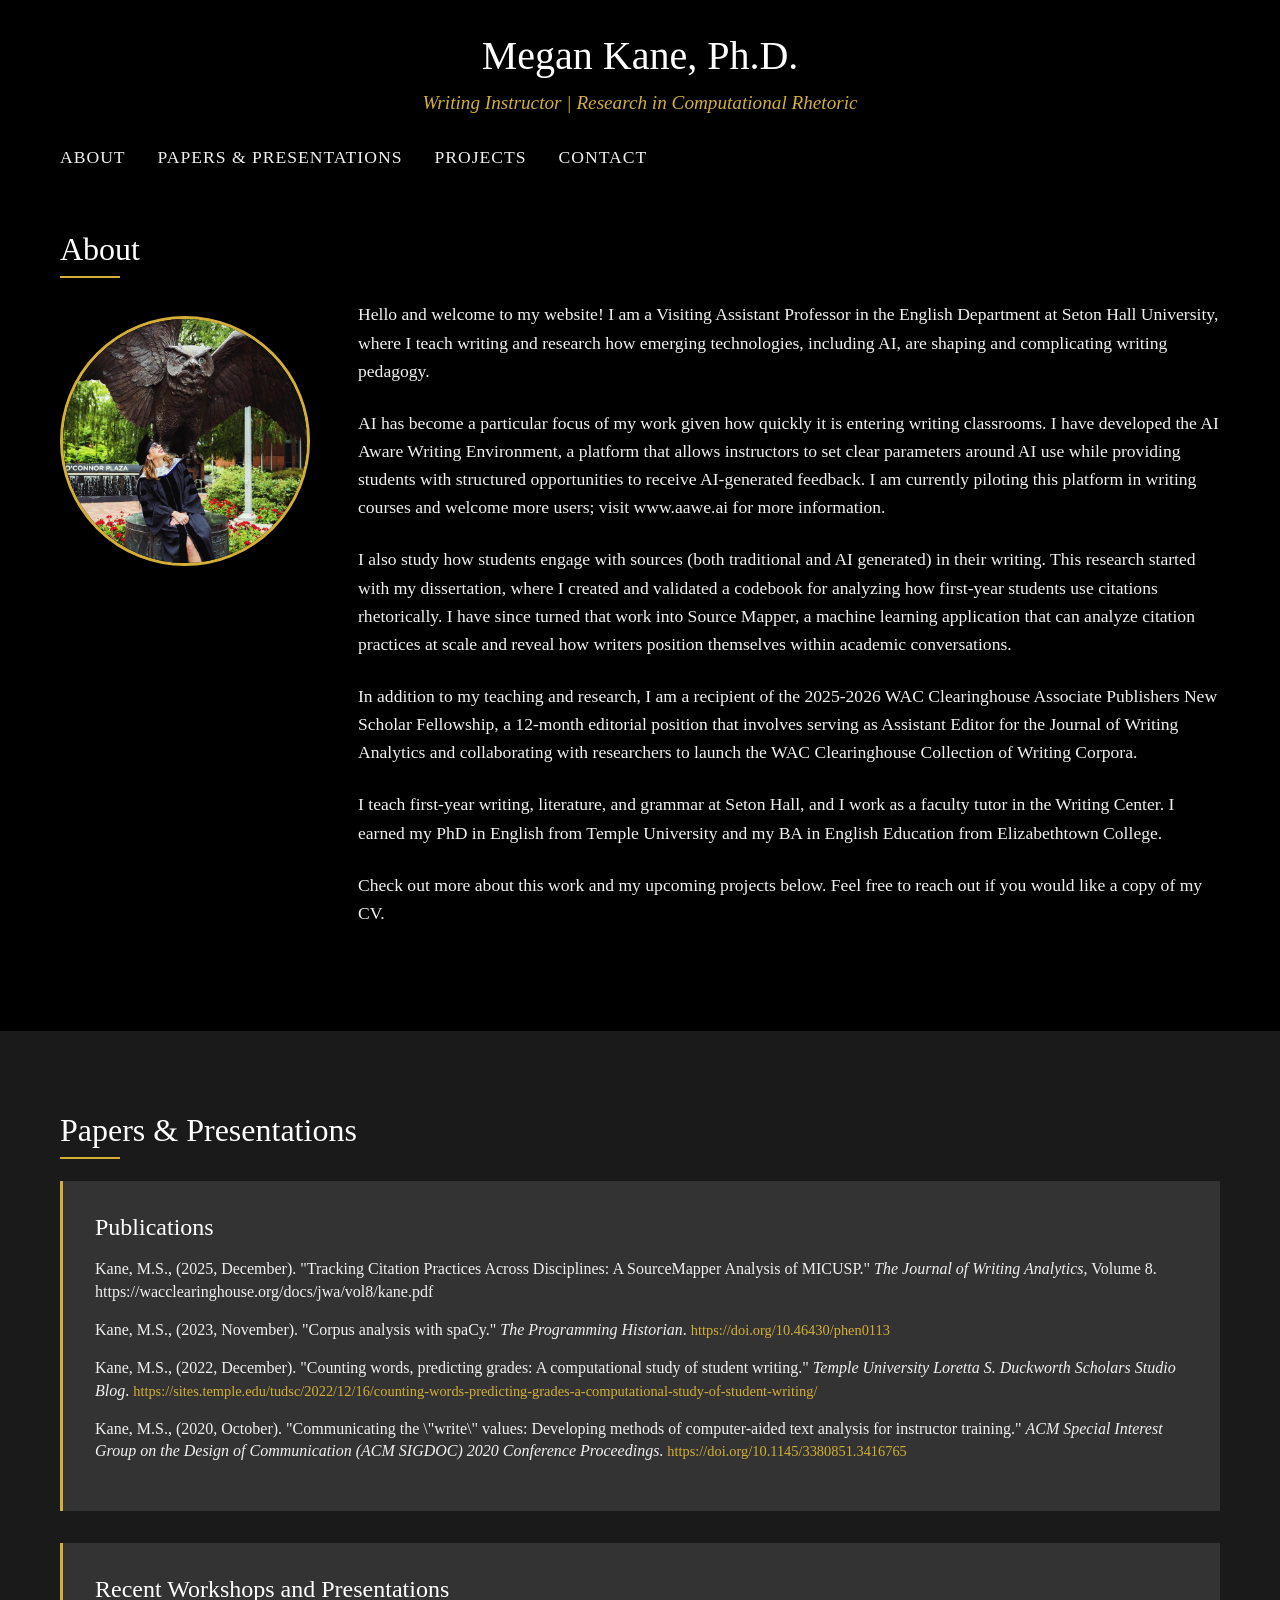
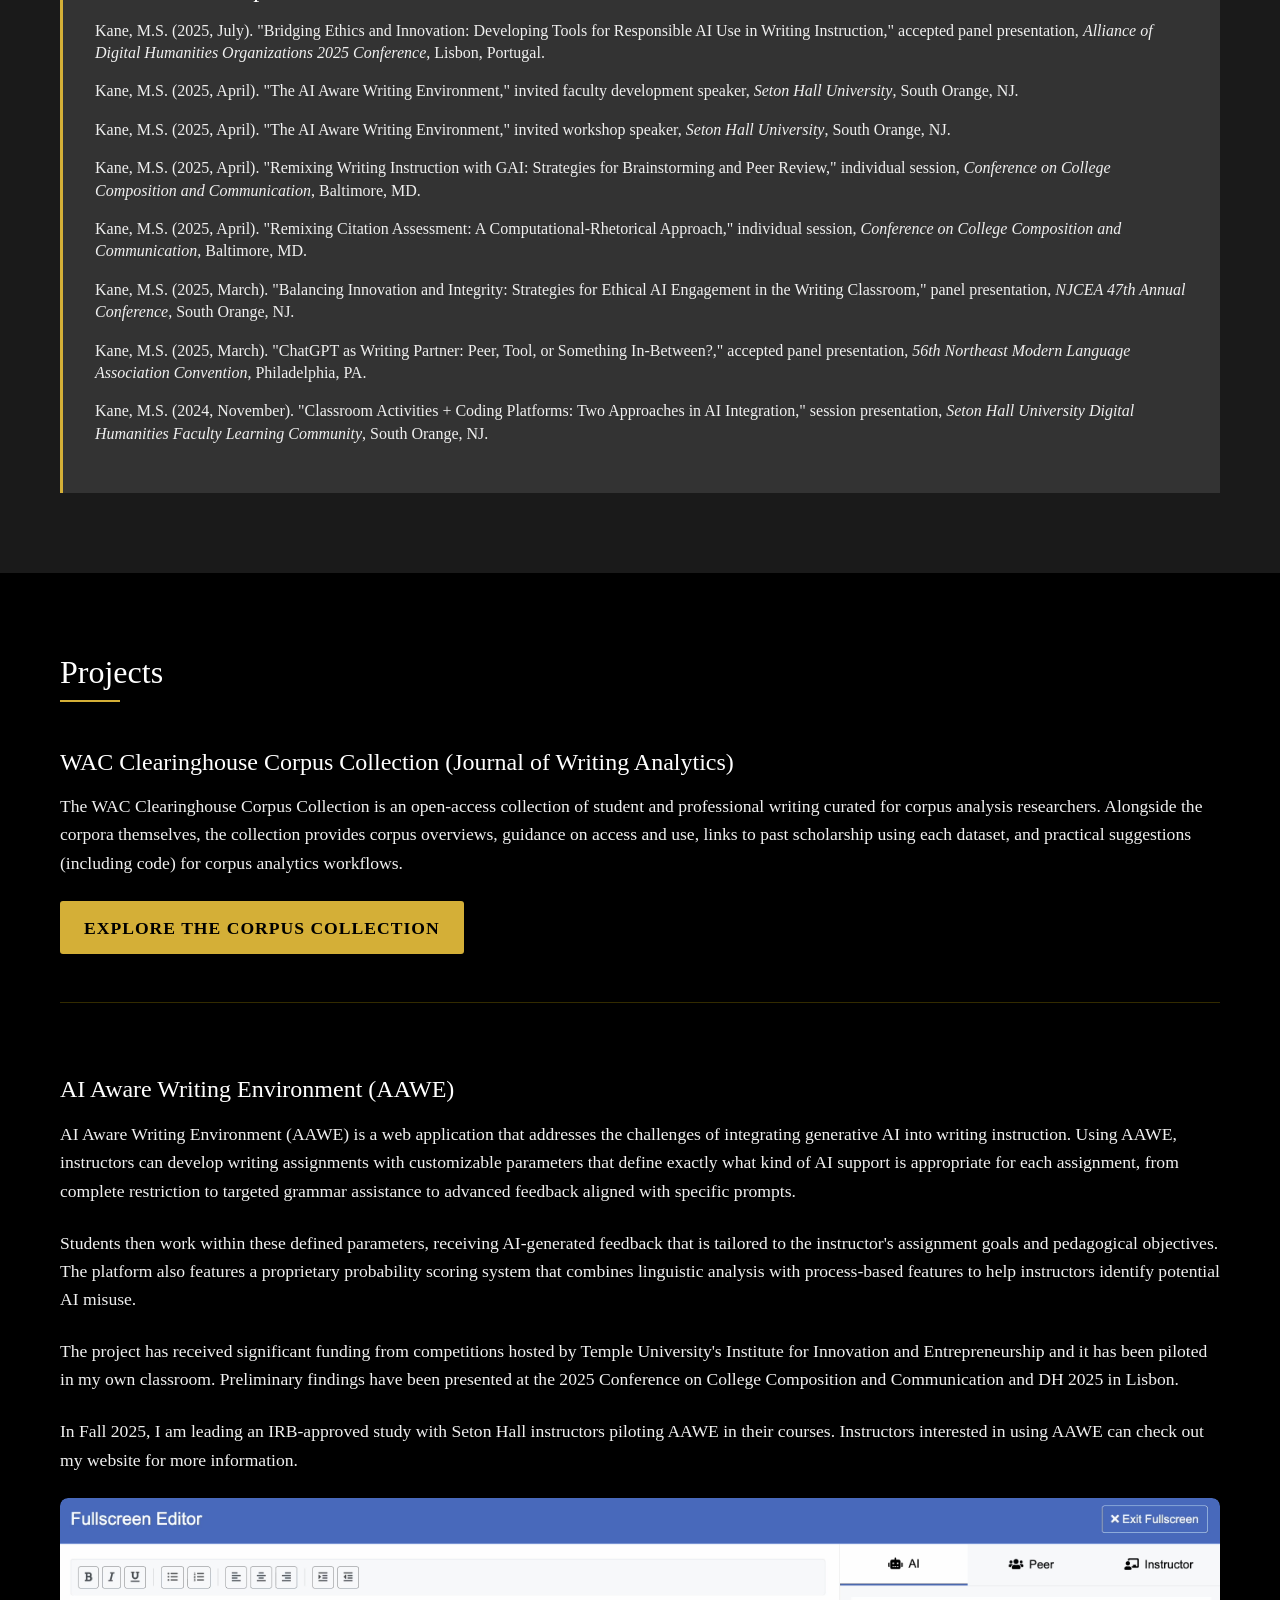
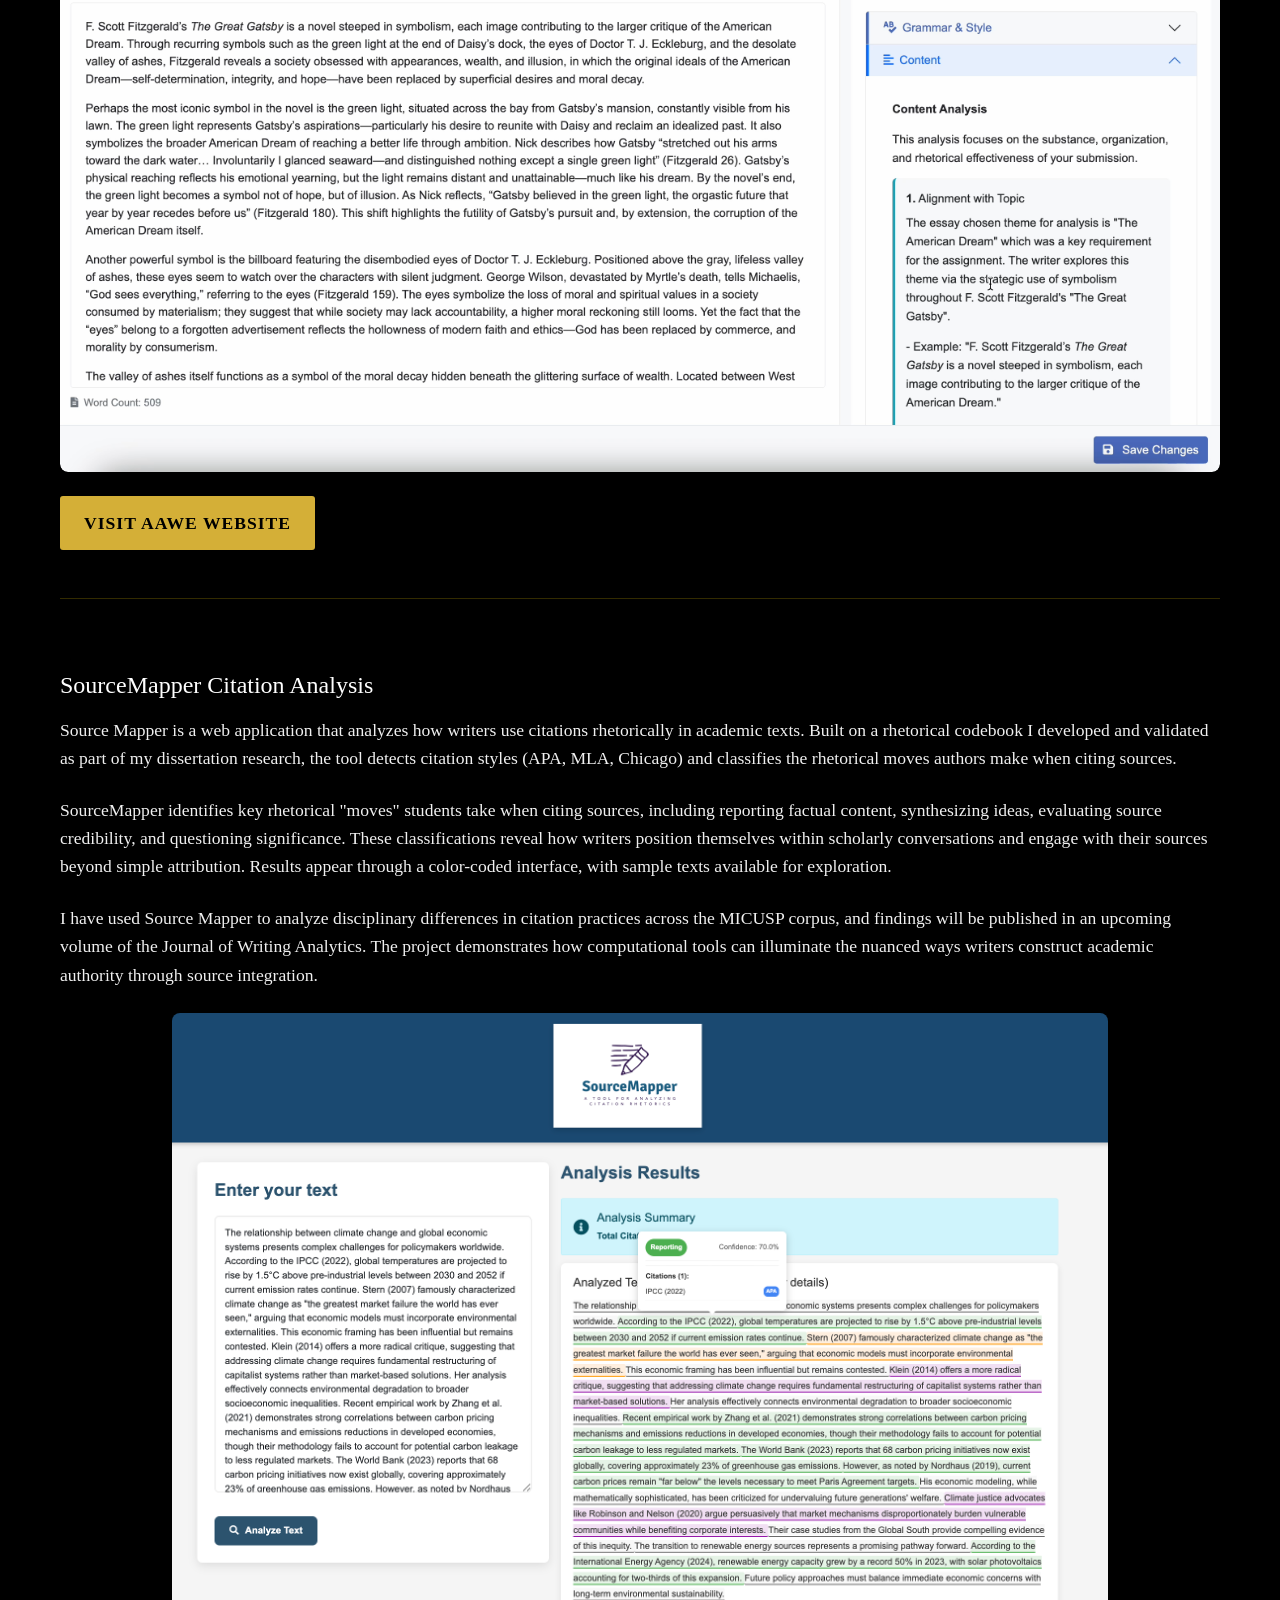
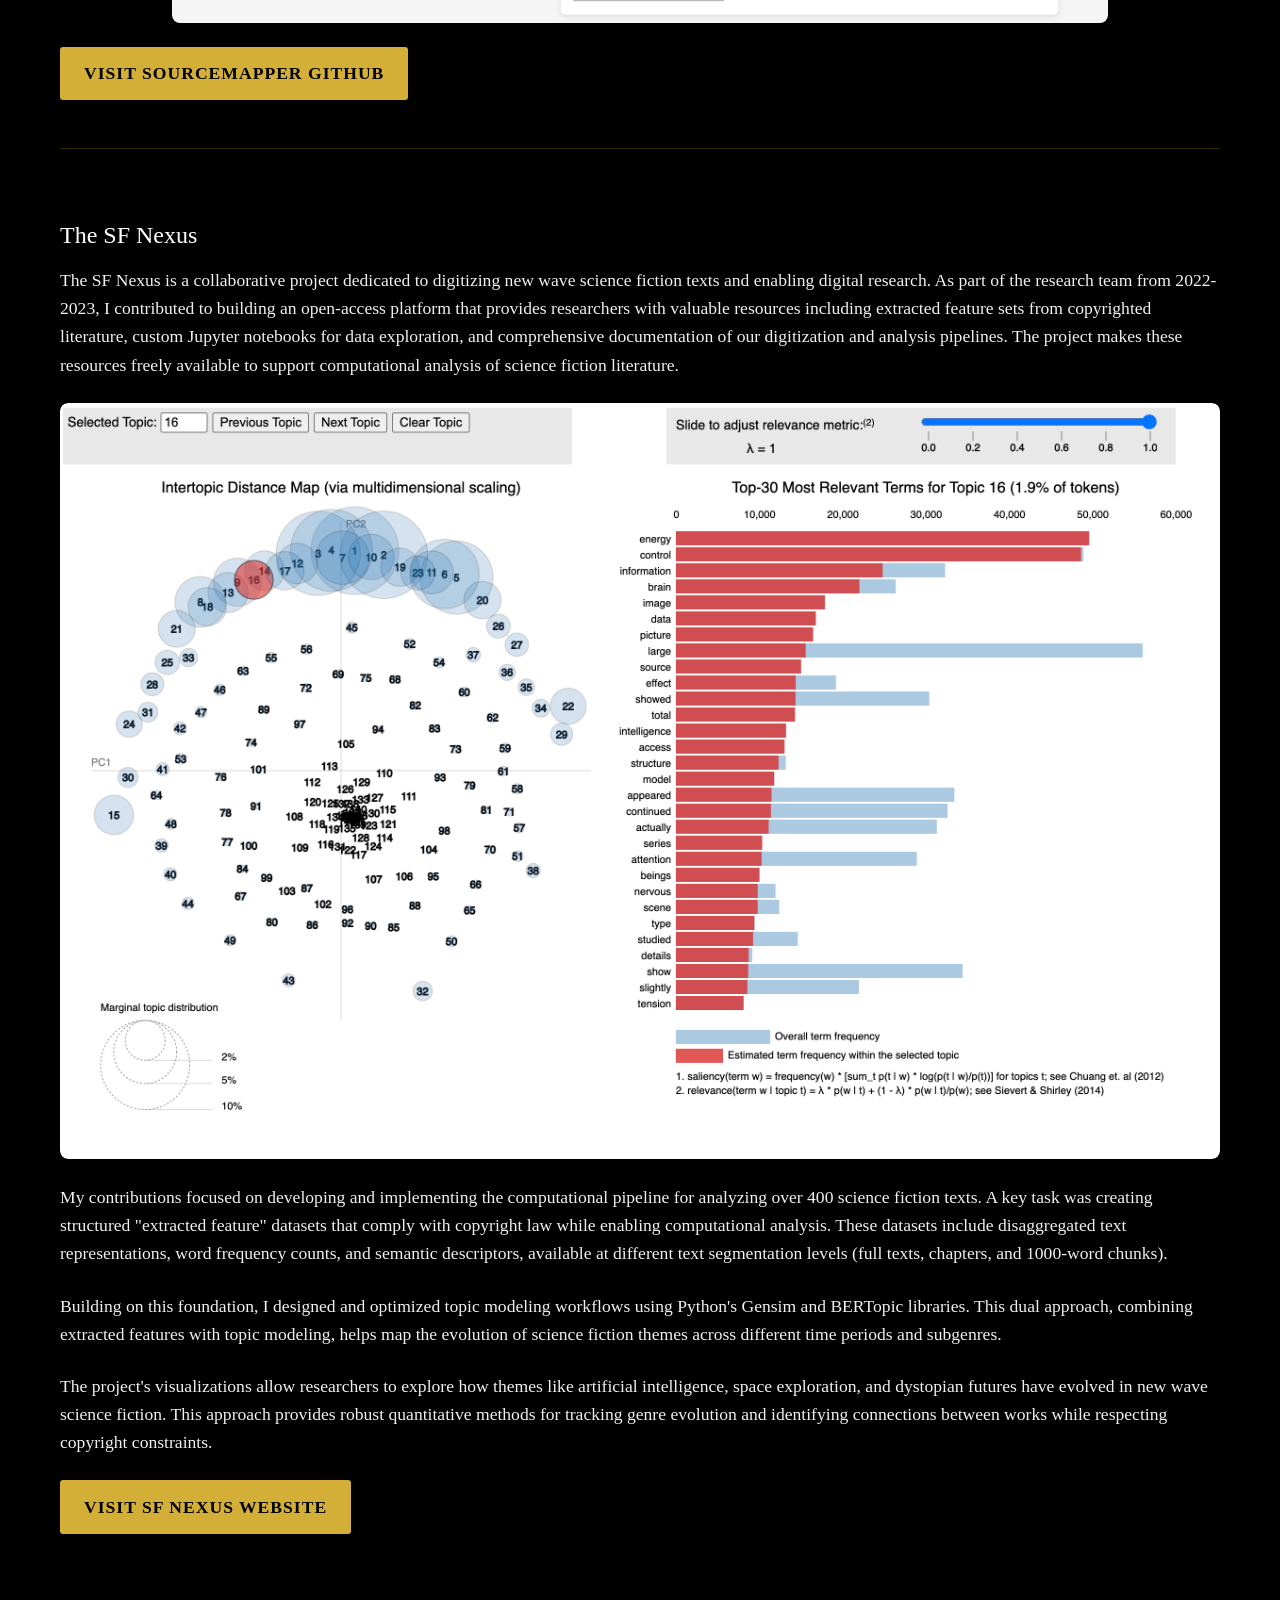
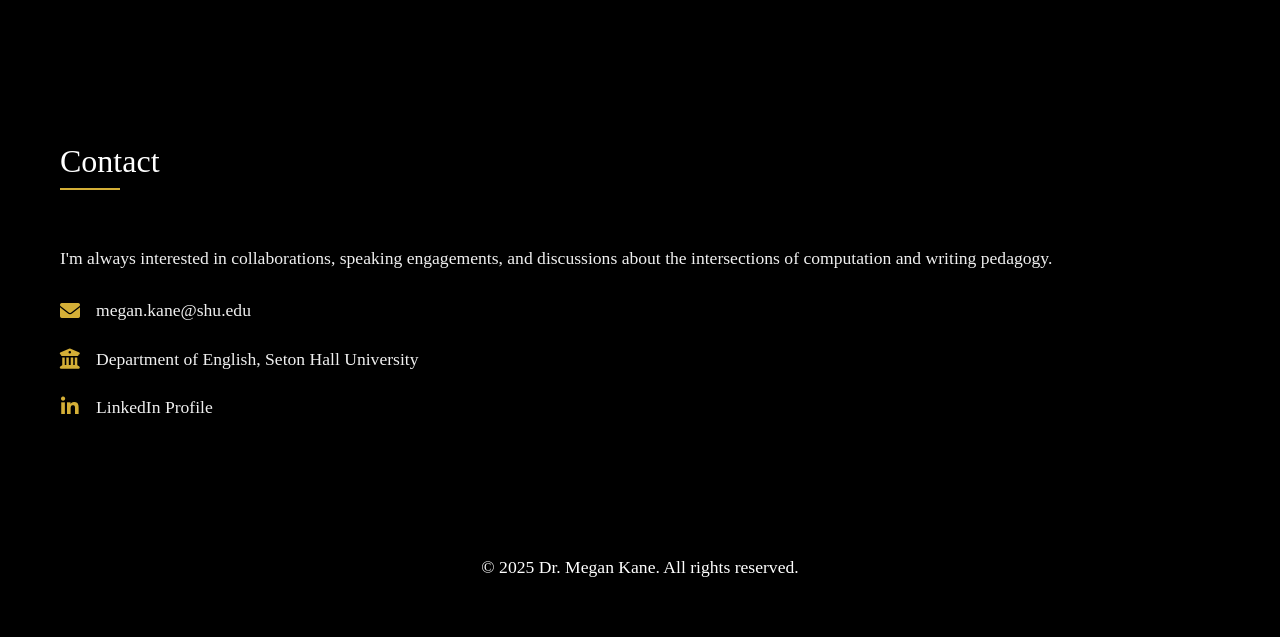
==== index.html @ 93ee2ad0 "Use singular Corpus Collection naming" ====
<!DOCTYPE html>
<html lang="en">
<head>
    <meta charset="UTF-8">
    <meta name="viewport" content="width=device-width, initial-scale=1.0">
    <title>Megan Kane, Ph.D. | Research in Computational Rhetoric
    </title>
    <link rel="stylesheet" href="styles.css">
    <link rel="stylesheet" href="https://cdnjs.cloudflare.com/ajax/libs/font-awesome/6.0.0/css/all.min.css">
</head>
<body>
    <header>
        <div class="container">
            <h1>Megan Kane, Ph.D.</h1>
            <p class="tagline">Writing Instructor | Research in Computational Rhetoric</p>
            <nav>
                <ul>
                    <li><a href="#about">About</a></li>
                    <li><a href="#papers">Papers & Presentations</a></li>
                    <li><a href="#projects">Projects</a></li>
                    <li><a href="#contact">Contact</a></li>
                </ul>
            </nav>
        </div>
    </header>

    <section id="about" class="section">
        <div class="container">
            <h2>About</h2>
            <div class="about-content">
                <div class="about-image">
                    <img src="images/profile.jpeg" alt="Dr. Megan Kane" class="profile-image">
                </div>
                <div class="about-text">
                    <p>Hello and welcome to my website! I am a Visiting Assistant Professor in the English Department at Seton Hall University, where I teach writing and research how emerging technologies, including AI, are shaping and complicating writing pedagogy.</p>
                    <p>AI has become a particular focus of my work given how quickly it is entering writing classrooms. I have developed the AI Aware Writing Environment, a platform that allows instructors to set clear parameters around AI use while providing students with structured opportunities to receive AI-generated feedback. I am currently piloting this platform in writing courses and welcome more users; visit <a href="https://www.aawe.ai/" target="_blank">www.aawe.ai</a> for more information.</p>
                    <p>I also study how students engage with sources (both traditional and AI generated) in their writing. This research started with my dissertation, where I created and validated a codebook for analyzing how first-year students use citations rhetorically. I have since turned that work into <a href="https://github.com/mkane968/citation-analysis-tool" target="_blank">Source Mapper</a>, a machine learning application that can analyze citation practices at scale and reveal how writers position themselves within academic conversations.</p>
                    <p>In addition to my teaching and research, I am a recipient of the 2025-2026 <a href="https://wac.colostate.edu/about/fellowships/" target="_blank">WAC Clearinghouse Associate Publishers New Scholar Fellowship</a>, a 12-month editorial position that involves serving as Assistant Editor for the Journal of Writing Analytics and collaborating with researchers to launch the WAC Clearinghouse Collection of Writing Corpora.</p>
                    <p>I teach first-year writing, literature, and grammar at Seton Hall, and I work as a faculty tutor in the Writing Center. I earned my PhD in English from Temple University and my BA in English Education from Elizabethtown College.</p>
                    <p>Check out more about this work and my upcoming projects below. Feel free to reach out if you would like a copy of my CV.</p>
                </div>
            </div>
        </div>
    </section>

    <section id="papers" class="section alt-bg">
        <div class="container">
            <h2>Papers & Presentations</h2>
            <div class="scholarship-content">
                <div class="scholarship-item">
                    <h3>Publications</h3>
                    <ul class="citation-list">
                        <li>Kane, M.S., (2025, December). "Tracking Citation Practices Across Disciplines: A SourceMapper Analysis of MICUSP." <em>The Journal of Writing Analytics</em>, Volume 8. <a href="https://wacclearinghouse.org/docs/jwa/vol8/kane.pdf" target="_blank" rel="noopener noreferrer">https://wacclearinghouse.org/docs/jwa/vol8/kane.pdf</a></li>
                        <li>Kane, M.S., (2023, November). "Corpus analysis with spaCy." <em>The Programming Historian</em>. <a href="https://doi.org/10.46430/phen0113" class="pub-link" target="_blank">https://doi.org/10.46430/phen0113</a></li>
                        <li>Kane, M.S., (2022, December). "Counting words, predicting grades: A computational study of student writing." <em>Temple University Loretta S. Duckworth Scholars Studio Blog</em>. <a href="https://sites.temple.edu/tudsc/2022/12/16/counting-words-predicting-grades-a-computational-study-of-student-writing/" class="pub-link" target="_blank">https://sites.temple.edu/tudsc/2022/12/16/counting-words-predicting-grades-a-computational-study-of-student-writing/</a></li>
                        <li>Kane, M.S., (2020, October). "Communicating the \"write\" values: Developing methods of computer-aided text analysis for instructor training." <em>ACM Special Interest Group on the Design of Communication (ACM SIGDOC) 2020 Conference Proceedings</em>. <a href="https://doi.org/10.1145/3380851.3416765" class="pub-link" target="_blank">https://doi.org/10.1145/3380851.3416765</a></li>
                    </ul>
                </div>
                <div class="scholarship-item">
                    <h3>Recent Workshops and Presentations</h3>
                    <ul class="citation-list">
                        <li>Kane, M.S. (2025, July). "Bridging Ethics and Innovation: Developing Tools for Responsible AI Use in Writing Instruction," accepted panel presentation, <em>Alliance of Digital Humanities Organizations 2025 Conference</em>, Lisbon, Portugal.</li>
                        <li>Kane, M.S. (2025, April). "The AI Aware Writing Environment," invited faculty development speaker, <em>Seton Hall University</em>, South Orange, NJ.</li>
                        <li>Kane, M.S. (2025, April). "The AI Aware Writing Environment," invited workshop speaker, <em>Seton Hall University</em>, South Orange, NJ.</li>
                        <li>Kane, M.S. (2025, April). "Remixing Writing Instruction with GAI: Strategies for Brainstorming and Peer Review," individual session, <em>Conference on College Composition and Communication</em>, Baltimore, MD.</li>
                        <li>Kane, M.S. (2025, April). "Remixing Citation Assessment: A Computational-Rhetorical Approach," individual session, <em>Conference on College Composition and Communication</em>, Baltimore, MD.</li>
                        <li>Kane, M.S. (2025, March). "Balancing Innovation and Integrity: Strategies for Ethical AI Engagement in the Writing Classroom," panel presentation, <em>NJCEA 47th Annual Conference</em>, South Orange, NJ.</li>
                        <li>Kane, M.S. (2025, March). "ChatGPT as Writing Partner: Peer, Tool, or Something In-Between?," accepted panel presentation, <em>56th Northeast Modern Language Association Convention</em>, Philadelphia, PA.</li>
                        <li>Kane, M.S. (2024, November). "Classroom Activities + Coding Platforms: Two Approaches in AI Integration," session presentation, <em>Seton Hall University Digital Humanities Faculty Learning Community</em>, South Orange, NJ.</li>
                    </ul>
                </div>
            </div>
        </div>
    </section>

    <section id="projects" class="section">
        <div class="container">
            <h2>Projects</h2>
            <div class="education-content">
                <div class="education-item">
                    <h3>WAC Clearinghouse Corpus Collection (Journal of Writing Analytics)</h3>
                    <p>The WAC Clearinghouse Corpus Collection is an open-access collection of student and professional writing curated for corpus analysis researchers. Alongside the corpora themselves, the collection provides corpus overviews, guidance on access and use, links to past scholarship using each dataset, and practical suggestions (including code) for corpus analytics workflows.</p>
                    <p><a href="https://wacclearinghouse.org/jwa/corpora/" class="cta-button" target="_blank" rel="noopener noreferrer">Explore the Corpus Collection</a></p>
                </div>
                <div class="education-item">
                    <h3>AI Aware Writing Environment (AAWE)</h3>
                    <p>AI Aware Writing Environment (AAWE) is a web application that addresses the challenges of integrating generative AI into writing instruction. Using AAWE, instructors can develop writing assignments with customizable parameters that define exactly what kind of AI support is appropriate for each assignment, from complete restriction to targeted grammar assistance to advanced feedback aligned with specific prompts.</p>
                    <p>Students then work within these defined parameters, receiving AI-generated feedback that is tailored to the instructor's assignment goals and pedagogical objectives. The platform also features a proprietary probability scoring system that combines linguistic analysis with process-based features to help instructors identify potential AI misuse.</p>
                    <p>The project has received significant funding from competitions hosted by Temple University's Institute for Innovation and Entrepreneurship and it has been piloted in my own classroom. Preliminary findings have been presented at the 2025 Conference on College Composition and Communication and DH 2025 in Lisbon.</p>
                    <p>In Fall 2025, I am leading an IRB-approved study with Seton Hall instructors piloting AAWE in their courses. Instructors interested in using AAWE can check out my website for more information.</p>
                    <div class="project-image">
                        <img src="images/AAWE_screenshot.png" alt="AI Aware Writing Environment screenshot" class="project-screenshot">
                    </div>
                    <p><a href="https://www.aawe.ai/" class="cta-button" target="_blank">Visit AAWE Website</a></p>
                </div>
                <div class="education-item">
                    <h3>SourceMapper Citation Analysis</h3>
                    <p>Source Mapper is a web application that analyzes how writers use citations rhetorically in academic texts. Built on a rhetorical codebook I developed and validated as part of my dissertation research, the tool detects citation styles (APA, MLA, Chicago) and classifies the rhetorical moves authors make when citing sources.</p>
                    <p>SourceMapper identifies key rhetorical "moves" students take when citing sources, including reporting factual content, synthesizing ideas, evaluating source credibility, and questioning significance. These classifications reveal how writers position themselves within scholarly conversations and engage with their sources beyond simple attribution. Results appear through a color-coded interface, with sample texts available for exploration.</p>
                    <p>I have used Source Mapper to analyze disciplinary differences in citation practices across the MICUSP corpus, and findings will be published in an upcoming volume of the Journal of Writing Analytics. The project demonstrates how computational tools can illuminate the nuanced ways writers construct academic authority through source integration.</p>
                    <div class="project-image">
                        <img src="images/SourceMapper_screenshot.png" alt="SourceMapper Citation Analysis screenshot" class="project-screenshot"> 
                    </div>
                    <p><a href="https://github.com/mkane968/citation-analysis-tool" class="cta-button" target="_blank">Visit SourceMapper GitHub</a></p>
                </div>
                <div class="education-item">
                    <h3>The SF Nexus</h3>
                    <p>The SF Nexus is a collaborative project dedicated to digitizing new wave science fiction texts and enabling digital research. As part of the research team from 2022-2023, I contributed to building an open-access platform that provides researchers with valuable resources including extracted feature sets from copyrighted literature, custom Jupyter notebooks for data exploration, and comprehensive documentation of our digitization and analysis pipelines. The project makes these resources freely available to support computational analysis of science fiction literature.</p>
                    <div class="project-image">
                        <img src="images/LDA_topic_modeling.png" alt="LDA Topic Modeling visualization for SF Nexus" class="project-screenshot">
                    </div>
                    <p>My contributions focused on developing and implementing the computational pipeline for analyzing over 400 science fiction texts. A key task was creating structured "extracted feature" datasets that comply with copyright law while enabling computational analysis. These datasets include disaggregated text representations, word frequency counts, and semantic descriptors, available at different text segmentation levels (full texts, chapters, and 1000-word chunks).</p>
                    <p>Building on this foundation, I designed and optimized topic modeling workflows using Python's Gensim and BERTopic libraries. This dual approach, combining extracted features with topic modeling, helps map the evolution of science fiction themes across different time periods and subgenres.</p>
                    <p>The project's visualizations allow researchers to explore how themes like artificial intelligence, space exploration, and dystopian futures have evolved in new wave science fiction. This approach provides robust quantitative methods for tracking genre evolution and identifying connections between works while respecting copyright constraints.</p>
                    <p><a href="https://sfnexus.io/" class="cta-button" target="_blank">Visit SF Nexus Website</a></p>
                </div>
            </div>
        </div>
    </section>

    <section id="contact" class="section">
        <div class="container">
            <h2>Contact</h2>
            <div class="contact-content">
                <p>I'm always interested in collaborations, speaking engagements, and discussions about the intersections of computation and writing pedagogy.</p>
                <ul class="contact-list">
                        <li>
                            <a href="mailto:megan.kane@shu.edu">
                                <i class="fas fa-envelope"></i>
                                <span>megan.kane@shu.edu</span>
                            </a>
                        </li>
                        <li>
                            <a href="https://www.shu.edu/profiles/kanemega.html" target="_blank">
                                <i class="fas fa-university"></i>
                                <span>Department of English, Seton Hall University</span>
                            </a>
                        </li>
                        <li>
                            <a href="https://www.linkedin.com/in/megan-kane-92a6a1120/" target="_blank">
                                <i class="fab fa-linkedin-in"></i>
                                <span>LinkedIn Profile</span>
                            </a>
                        </li>
                    </ul>
            </div>
        </div>
    </section>

    <footer>
        <div class="container">
            <p>&copy; 2025 Dr. Megan Kane. All rights reserved.</p>
        </div>
    </footer>

    <script src="script.js"></script>
</body>
</html>
---- styles.css ----
:root {
    --black: #000000;
    --dark-gray: #1a1a1a;
    --medium-gray: #333333;
    --light-gray: #f0f0f0;
    --gold: #d4af37;
    --light-gold: #e6c158;
    --white: #ffffff;
}

* {
    margin: 0;
    padding: 0;
    box-sizing: border-box;
}

body {
    font-family: 'Cormorant Garamond', Georgia, serif;
    line-height: 1.6;
    color: var(--light-gray);
    background-color: var(--black);
    padding-top: 150px; /* Add padding to account for fixed header */
}

.container {
    max-width: 1200px;
    margin: 0 auto;
    padding: 0 20px;
}

/* Typography */
h1, h2, h3, h4 {
    font-weight: 500;
    line-height: 1.2;
    color: var(--white);
}

h1 {
    font-size: 2.5rem;
    margin-bottom: 0.5rem;
}

h2 {
    font-size: 2rem;
    margin-bottom: 2rem;
    position: relative;
    display: inline-block;
}

h2:after {
    content: '';
    position: absolute;
    width: 60px;
    height: 2px;
    background-color: var(--gold);
    bottom: -10px;
    left: 0;
}

h3 {
    font-size: 1.5rem;
    margin-bottom: 1rem;
}

p {
    margin-bottom: 1.5rem;
    font-size: 1.1rem;
}

a {
    color: var(--light-gray);
    text-decoration: none;
    transition: color 0.3s ease;
}

a:hover {
    color: var(--gold);
}

/* Header */
header {
    background-color: var(--black);
    color: var(--white);
    padding: 2rem 0;
    width: 100%;
    position: fixed;
    top: 0;
    left: 0;
    z-index: 1000;
    transition: all 0.3s ease;
}

header.scrolled {
    box-shadow: 0 2px 10px rgba(0, 0, 0, 0.3);
    padding: 1rem 0;
}

header h1 {
    color: var(--white);
}

.tagline {
    font-size: 1.2rem;
    color: var(--gold);
    margin-bottom: 1.5rem;
    font-style: italic;
}

nav ul {
    display: flex;
    list-style: none;
    gap: 2rem;
}

nav a {
    color: var(--light-gray);
    font-size: 1.1rem;
    text-transform: uppercase;
    letter-spacing: 1px;
    position: relative;
}

nav a:hover {
    color: var(--gold);
}

nav a:after {
    content: '';
    position: absolute;
    width: 0;
    height: 1px;
    background-color: var(--gold);
    bottom: -5px;
    left: 0;
    transition: width 0.3s ease;
}

nav a:hover:after {
    width: 100%;
}

/* Sections */
.section {
    padding: 5rem 0;
}

/* Header padding handled in body style */

.alt-bg {
    background-color: var(--dark-gray);
}

/* About Section */
.about-content {
    display: flex;
    gap: 3rem;
    align-items: flex-start;
}

.about-image {
    flex: 0 0 250px;
    margin-top: 1rem;
}

.profile-image {
    width: 100%;
    border-radius: 50%;
    box-shadow: 0 5px 15px rgba(0,0,0,0.3);
    border: 3px solid var(--gold);
}

.about-text {
    flex: 1;
}

/* Scholarship Section */
.scholarship-content {
    display: flex;
    flex-direction: column;
    gap: 2rem;
}

.scholarship-grid {
    display: grid;
    grid-template-columns: repeat(auto-fit, minmax(300px, 1fr));
    gap: 2rem;
}

.scholarship-item {
    background-color: var(--medium-gray);
    padding: 2rem;
    border-left: 3px solid var(--gold);
}

.scholarship-item ul {
    list-style: none;
}

.scholarship-item li {
    margin-bottom: 1.5rem;
}

.citation-list li {
    margin-bottom: 1rem;
    line-height: 1.4;
}

.citation-list em {
    font-style: italic;
}

.pub-title, .presentation-title {
    display: block;
    font-weight: bold;
}

.pub-journal, .presentation-conf {
    font-style: italic;
    color: var(--medium-gray);
    display: block;
    margin-bottom: 0.3rem;
}

.pub-link {
    display: inline-block;
    font-size: 0.9rem;
    color: var(--gold);
    text-decoration: none;
    transition: color 0.3s ease;
}

.pub-link:hover {
    color: var(--light-gold);
    text-decoration: underline;
}

/* Education Section */
.education-content {
    display: flex;
    flex-direction: column;
    gap: 3rem;
}

.education-item {
    padding: 1.5rem 0;
    border-bottom: 1px solid rgba(255, 215, 0, 0.2);
}

.education-item:last-child {
    border-bottom: none;
}

.project-image {
    margin: 1.5rem 0;
    text-align: center;
    max-width: 100%;
    overflow: hidden;
    border-radius: 8px;
    box-shadow: 0 4px 12px rgba(0, 0, 0, 0.15);
}

.project-screenshot {
    max-width: 100%;
    height: auto;
    border-radius: 8px;
    display: block;
    margin: 0 auto;
}

.education-item ul {
    list-style: none;
}

.education-item li {
    margin-bottom: 1rem;
}

.degree {
    display: block;
    font-weight: bold;
}

.institution {
    font-style: italic;
    color: var(--medium-gray);
}

/* Startup Section */
.startup-content {
    text-align: center;
}

.startup-description {
    font-size: 1.3rem;
    max-width: 800px;
    margin: 0 auto 2rem;
    font-weight: 500;
    color: var(--black);
}

.startup-links {
    display: flex;
    justify-content: center;
    gap: 1.5rem;
    margin-bottom: 3rem;
    flex-wrap: wrap;
}

.features-heading {
    font-size: 1.8rem;
    margin-bottom: 0.5rem;
}

.features-subheading {
    font-size: 1.1rem;
    color: var(--medium-gray);
    margin-bottom: 2.5rem;
    max-width: 700px;
    margin-left: auto;
    margin-right: auto;
}

.features {
    display: grid;
    grid-template-columns: repeat(auto-fit, minmax(300px, 1fr));
    gap: 2rem;
    margin-bottom: 3rem;
}

.feature {
    background-color: var(--white);
    padding: 2rem;
    border-radius: 5px;
    transition: transform 0.3s ease;
    text-align: left;
    box-shadow: 0 2px 10px rgba(0,0,0,0.05);
}

.feature:hover {
    transform: translateY(-5px);
}

.feature i {
    font-size: 2.5rem;
    color: var(--gold);
    margin-bottom: 1rem;
}

.feature h3 {
    margin-bottom: 1rem;
    font-size: 1.4rem;
}

.feature p {
    color: var(--medium-gray);
    line-height: 1.6;
}

.cta-button {
    display: inline-block;
    background-color: var(--gold);
    color: var(--black);
    padding: 0.8rem 1.5rem;
    border-radius: 3px;
    font-weight: bold;
    text-transform: uppercase;
    letter-spacing: 1px;
    transition: background-color 0.3s ease;
}

.cta-button:hover {
    background-color: var(--light-gold);
    color: var(--black);
}

/* Contact Section */
.contact-content {
    margin-top: 2rem;
}

.contact-item {
    background-color: rgba(255, 255, 255, 0.05);
    border-radius: 8px;
    padding: 2rem;
    margin-bottom: 2rem;
    box-shadow: 0 4px 6px rgba(0, 0, 0, 0.1);
    max-width: 800px;
    margin-left: auto;
    margin-right: auto;
}

.contact-item h3 {
    color: var(--gold);
    margin-bottom: 1rem;
    font-size: 1.5rem;
}

.contact-list {
    list-style: none;
    padding: 0;
    margin-top: 1.5rem;
}

.contact-list li {
    display: flex;
    align-items: center;
    margin-bottom: 1.25rem;
    font-size: 1.1rem;
}

.contact-list i {
    font-size: 1.25rem;
    color: var(--gold);
    margin-right: 1rem;
    width: 20px;
    text-align: center;
}

.contact-list a {
    display: flex;
    align-items: center;
    text-decoration: none;
    color: var(--text-color);
    transition: color 0.3s;
}

.contact-list a:hover {
    color: var(--gold);
}

.social-links {
    display: flex;
    gap: 1rem;
    margin-top: 1.5rem;
}

.social-link {
    display: flex;
    align-items: center;
    justify-content: center;
    width: 40px;
    height: 40px;
    background-color: var(--light-gray);
    border-radius: 50%;
    transition: background-color 0.3s ease;
}

.social-link:hover {
    background-color: var(--gold);
}

.social-link i {
    color: var(--black);
}

.contact-form {
    display: flex;
    flex-direction: column;
    gap: 1rem;
}

.contact-form input,
.contact-form select,
.contact-form textarea {
    padding: 0.8rem;
    border: 1px solid var(--light-gray);
    border-radius: 3px;
    font-family: inherit;
}

.contact-form textarea {
    min-height: 150px;
    resize: vertical;
}

.submit-button {
    background-color: var(--black);
    color: var(--white);
    border: none;
    padding: 0.8rem 1.5rem;
    border-radius: 3px;
    cursor: pointer;
    font-weight: bold;
    text-transform: uppercase;
    letter-spacing: 1px;
    transition: background-color 0.3s ease;
}

.submit-button:hover {
    background-color: var(--gold);
    color: var(--black);
}

/* Header */
header {
    background-color: var(--black);
    color: var(--white);
    padding: 2rem 0;
    text-align: center;
    position: fixed;
    width: 100%;
    top: 0;
    left: 0;
    z-index: 1000;
    box-shadow: 0 2px 10px rgba(0, 0, 0, 0.1);
}

/* Footer */
footer {
    background-color: var(--black);
    color: var(--white);
    padding: 2rem 0;
    text-align: center;
}

/* Responsive Design */
@media (max-width: 768px) {
    nav ul {
        flex-direction: column;
        gap: 1rem;
    }
    
    .about-content {
        flex-direction: column;
        text-align: center;
    }
    
    .about-image {
        flex: 0 0 250px;
        margin: 0 auto 2rem;
        max-width: 250px;
    }
    
    .scholarship-grid,
    .education-content,
    .features,
    .contact-content {
        grid-template-columns: 1fr;
    }
    
    .section {
        padding: 3rem 0;
    }
}
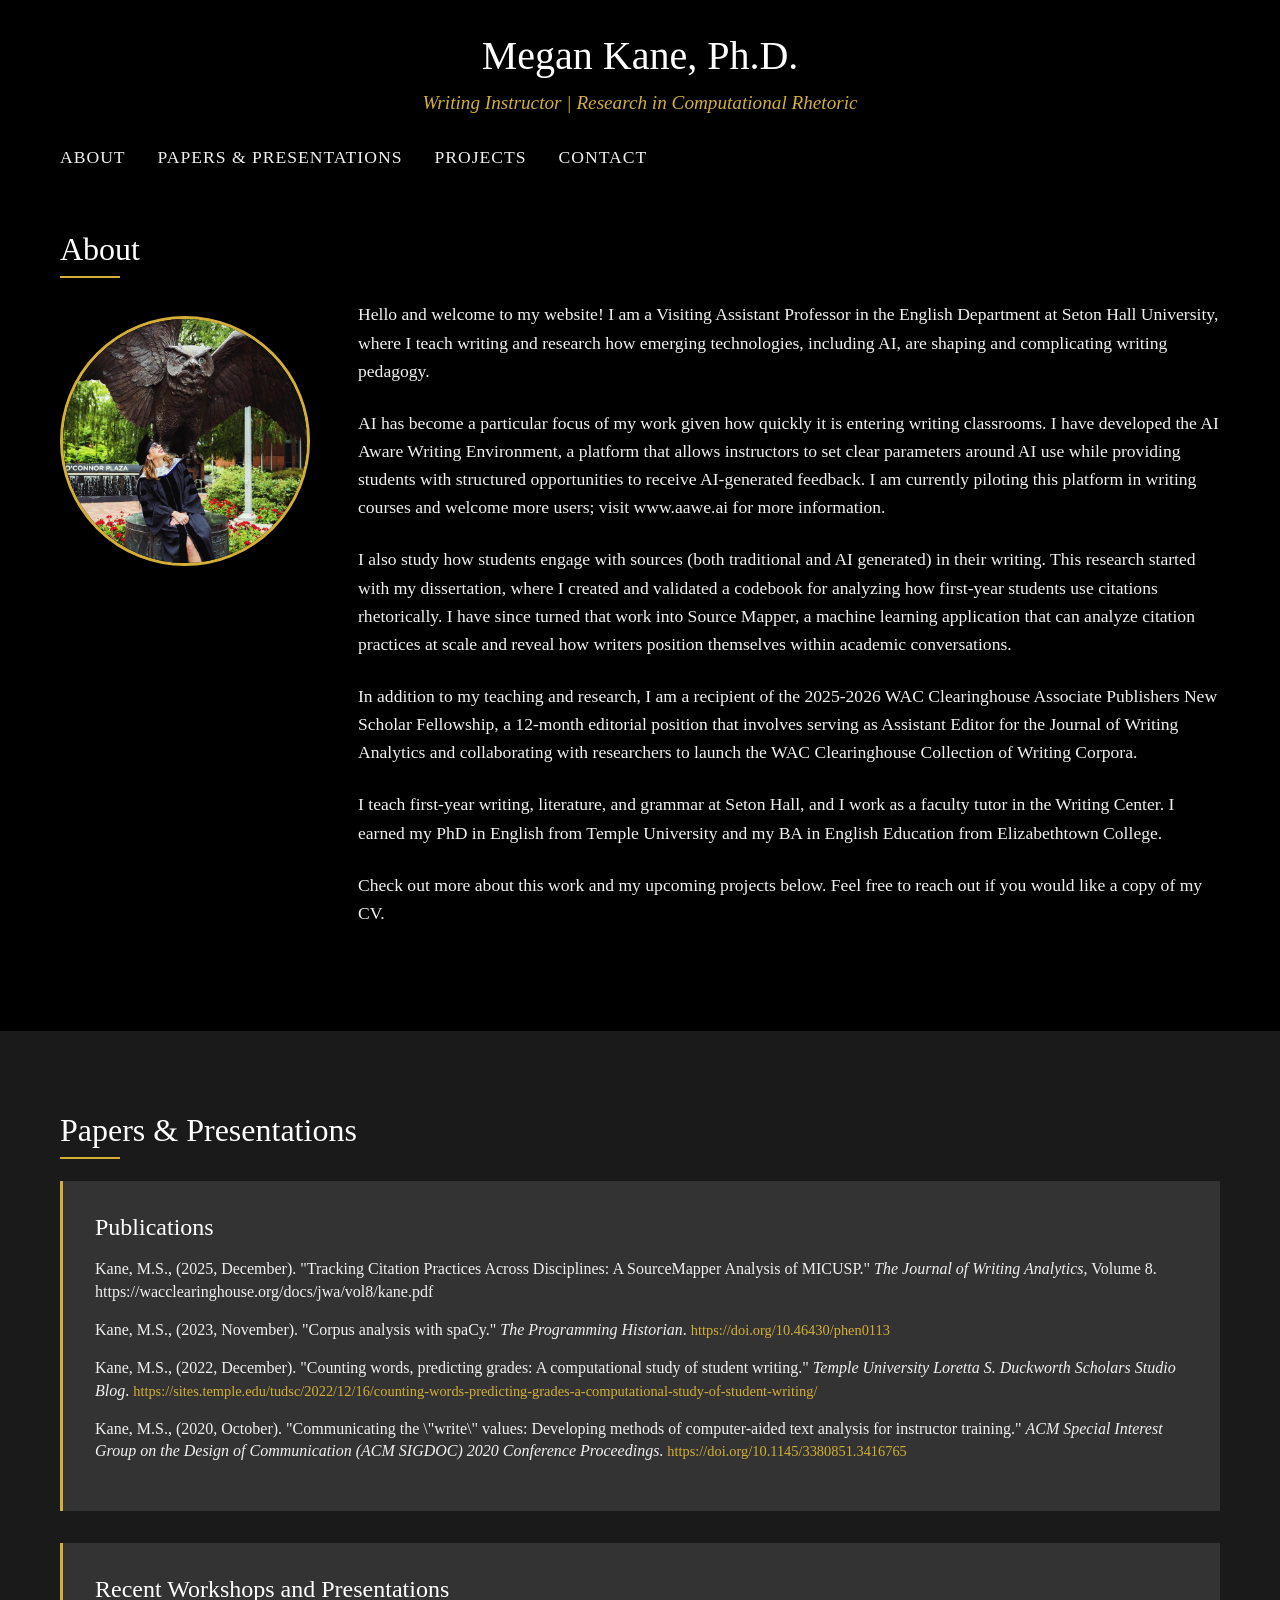
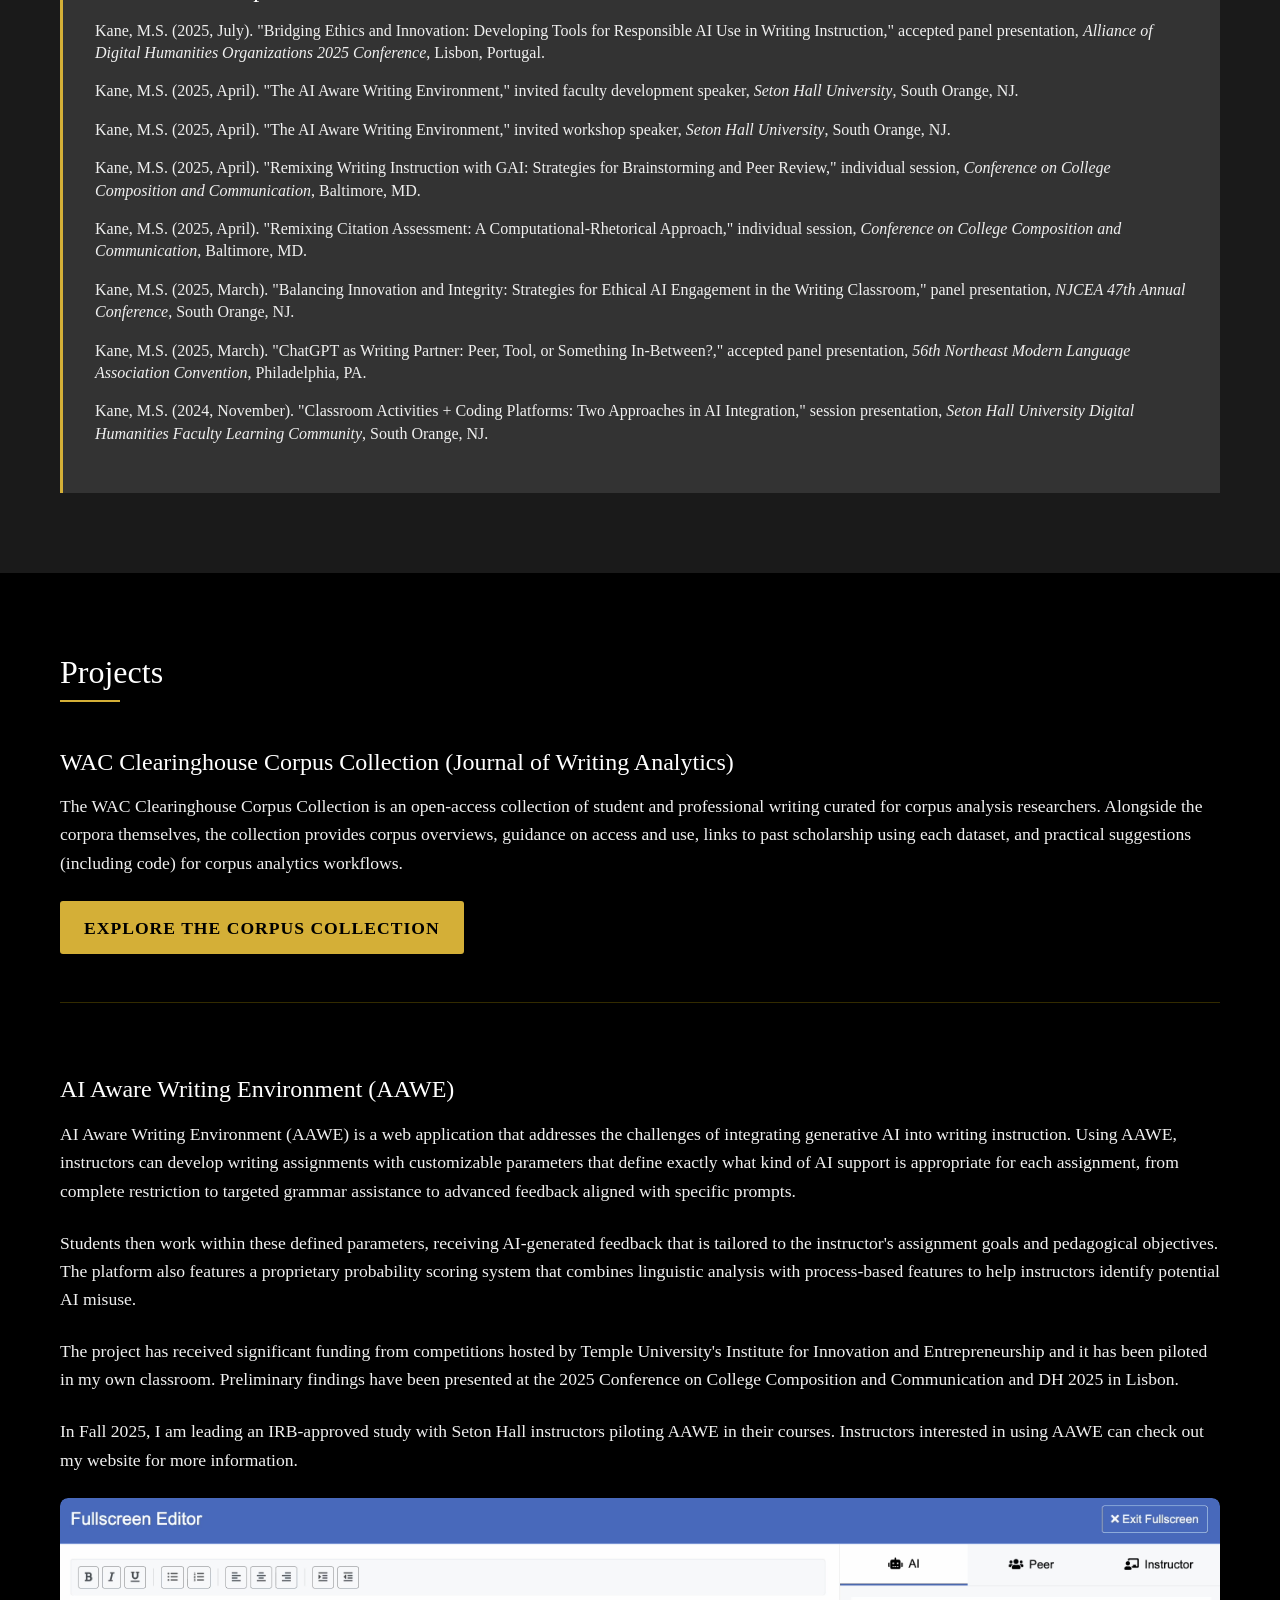
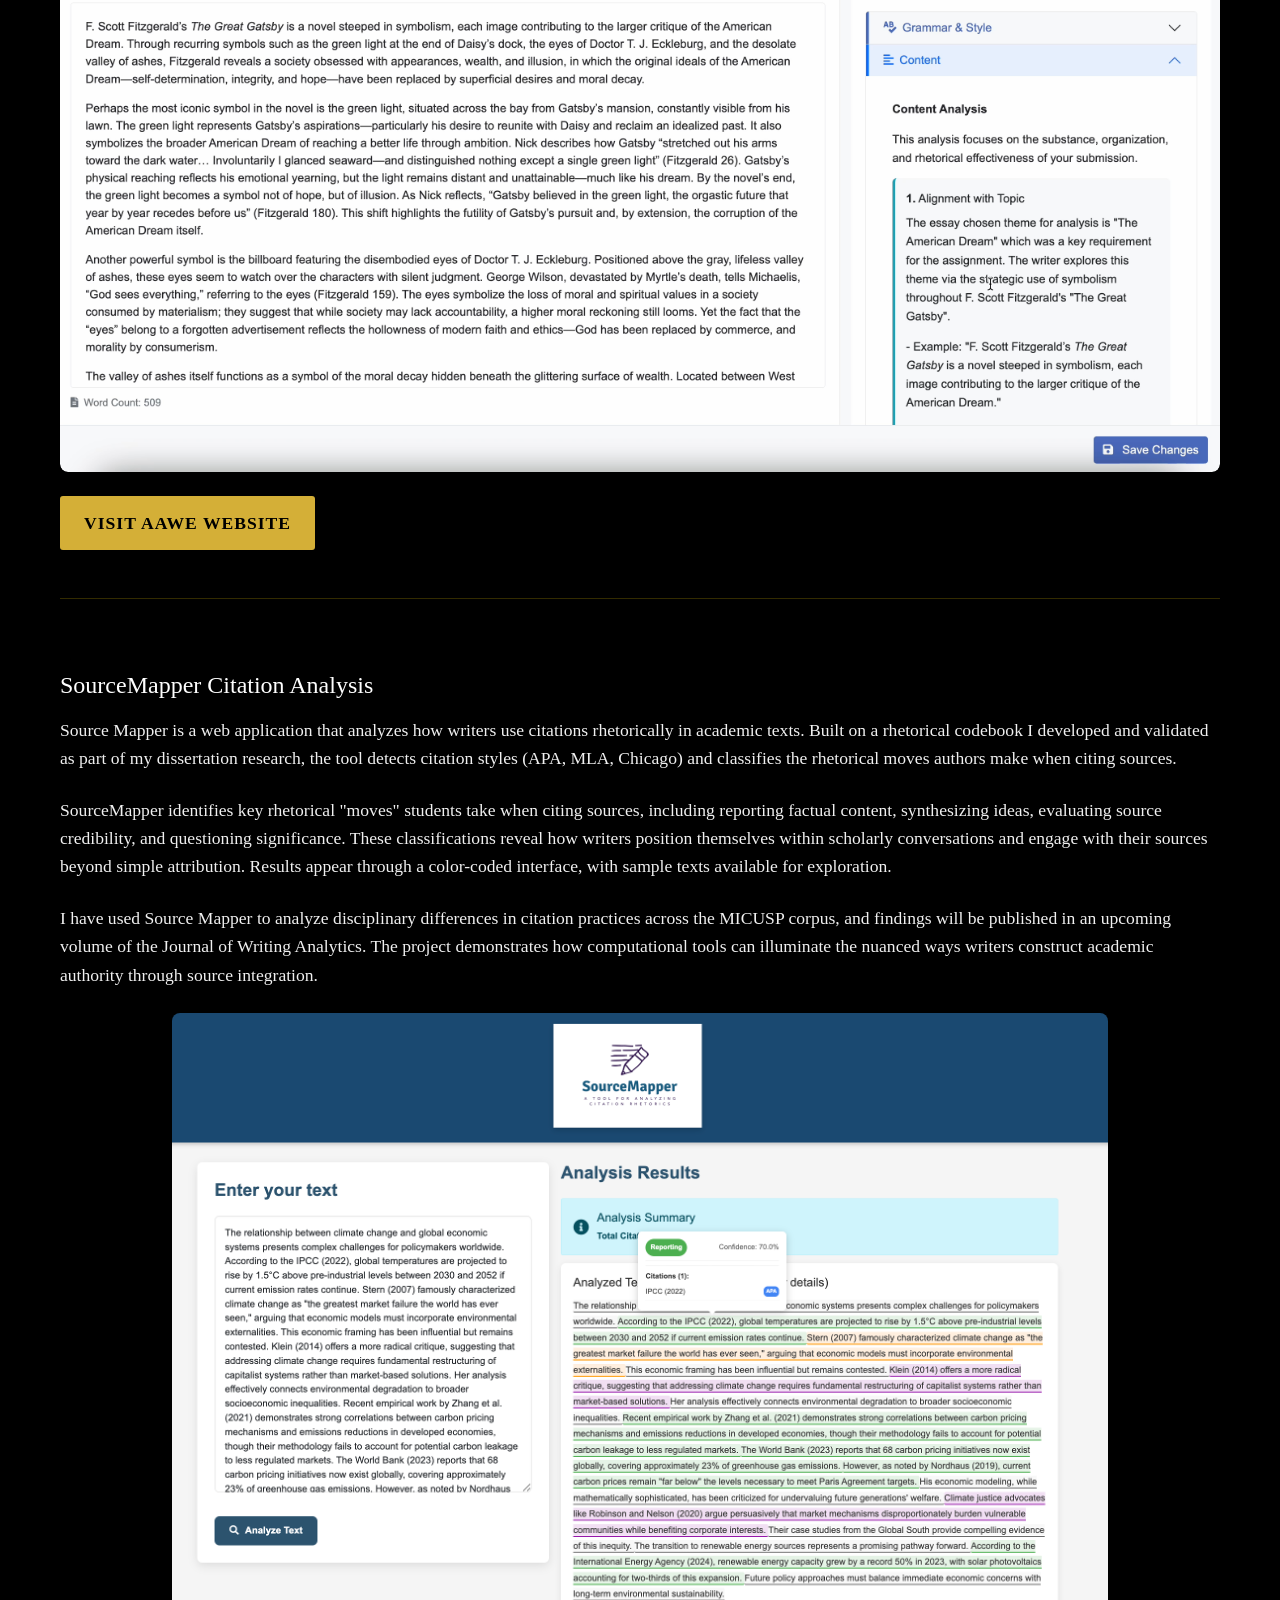
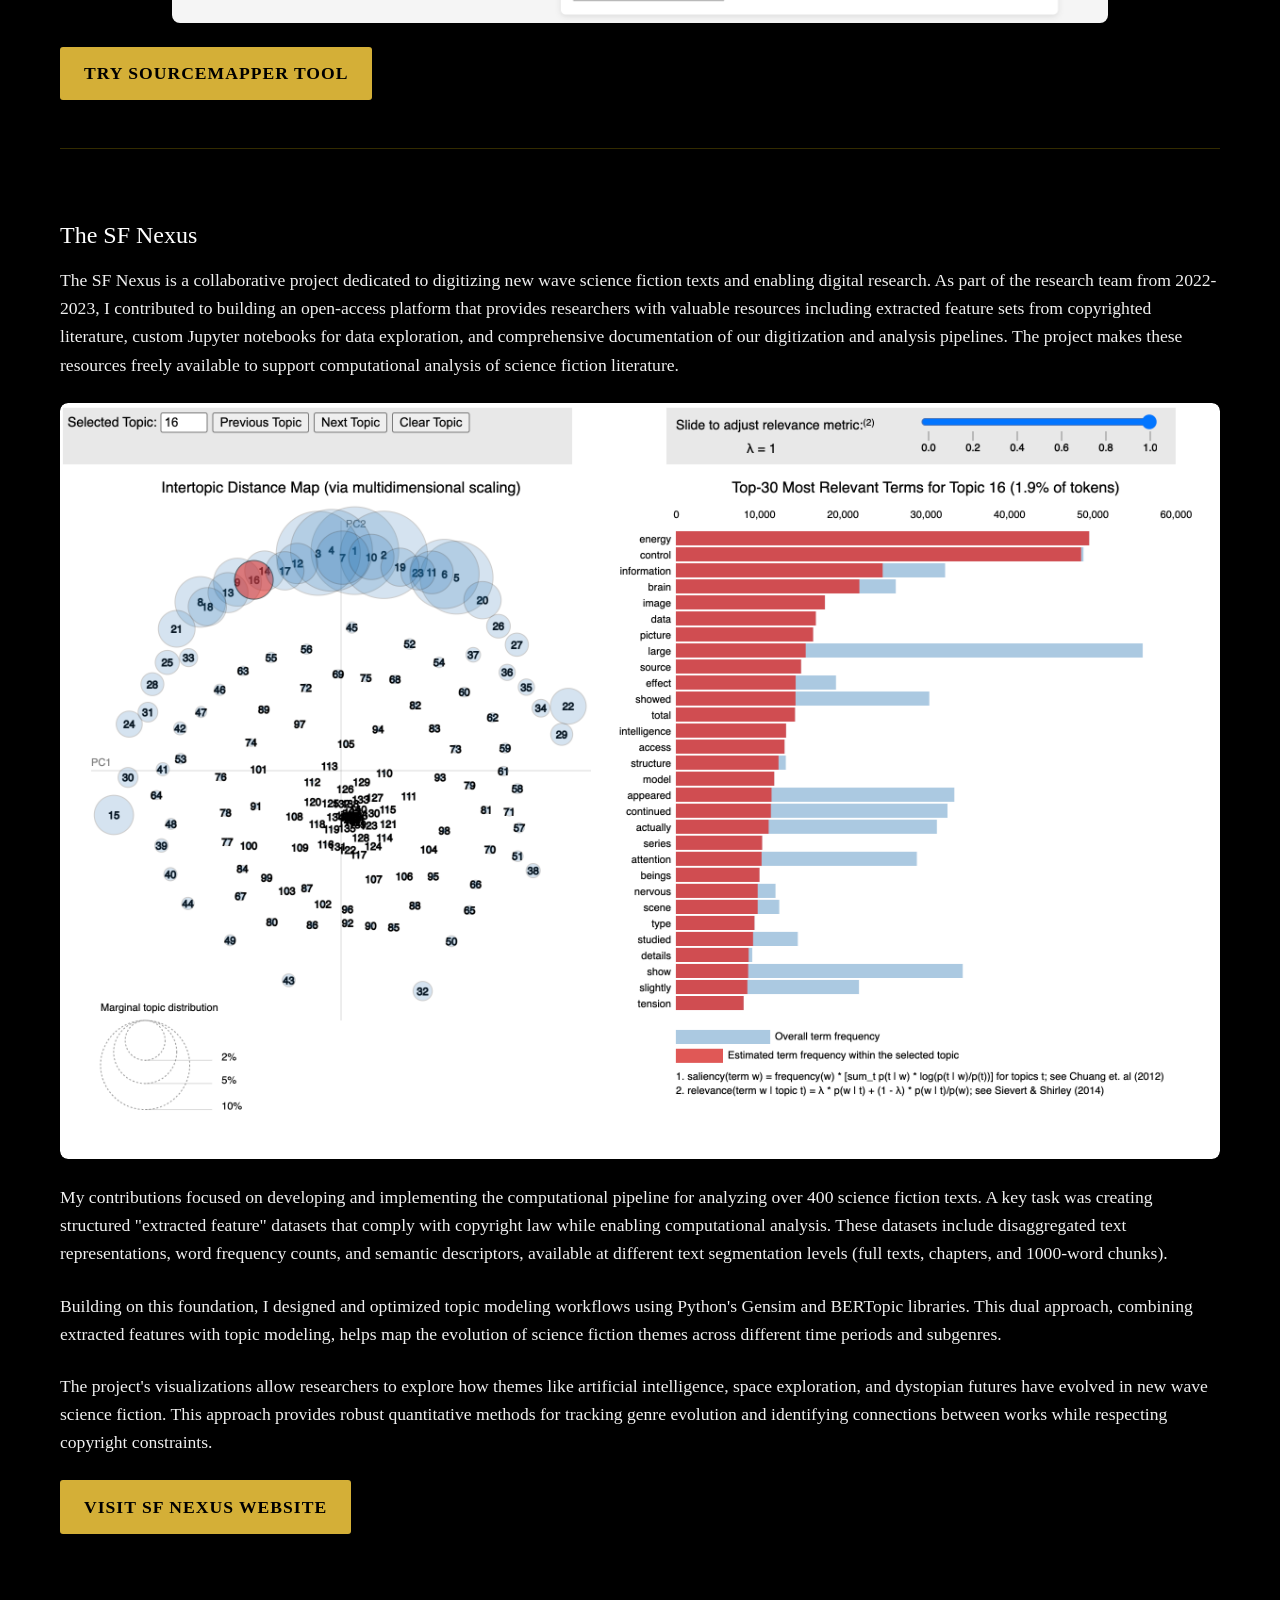
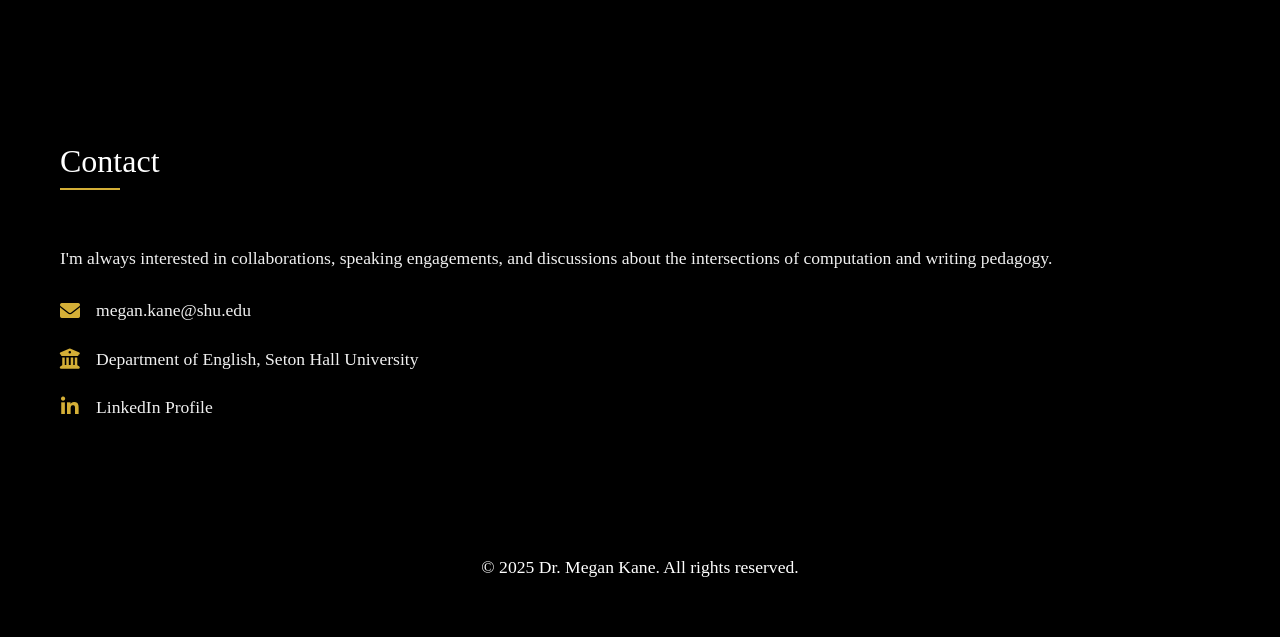
==== commit 51e7cf59: "Change SourceMapper link to live tool Updated the link to the SourceMapper tool to direct users to t" ====
--- a/index.html
+++ b/index.html
@@ -101,7 +101,7 @@
                     <div class="project-image">
                         <img src="images/SourceMapper_screenshot.png" alt="SourceMapper Citation Analysis screenshot" class="project-screenshot"> 
                     </div>
-                    <p><a href="https://github.com/mkane968/citation-analysis-tool" class="cta-button" target="_blank">Visit SourceMapper GitHub</a></p>
+                    <p><a href="https://sourcemapper.onrender.com/" class="cta-button" target="_blank">Try SourceMapper Tool</a></p>
                 </div>
                 <div class="education-item">
                     <h3>The SF Nexus</h3>
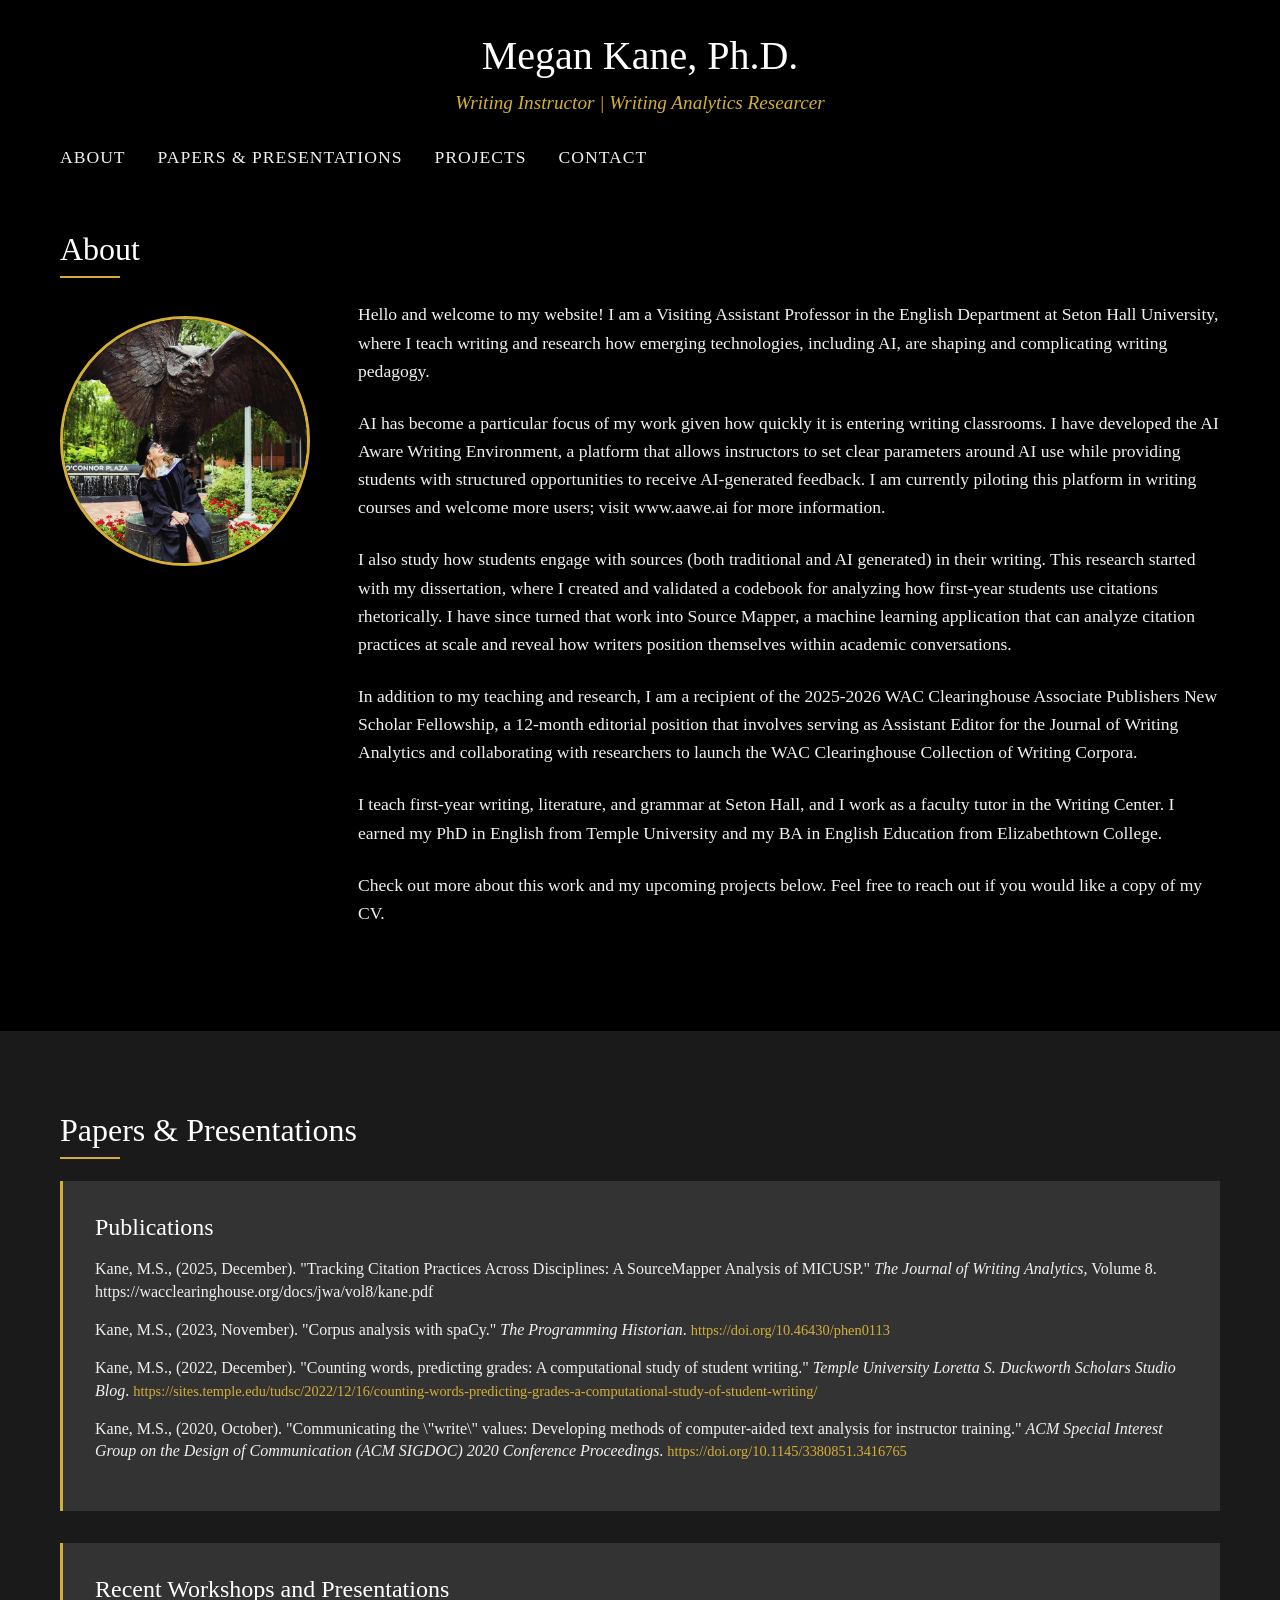
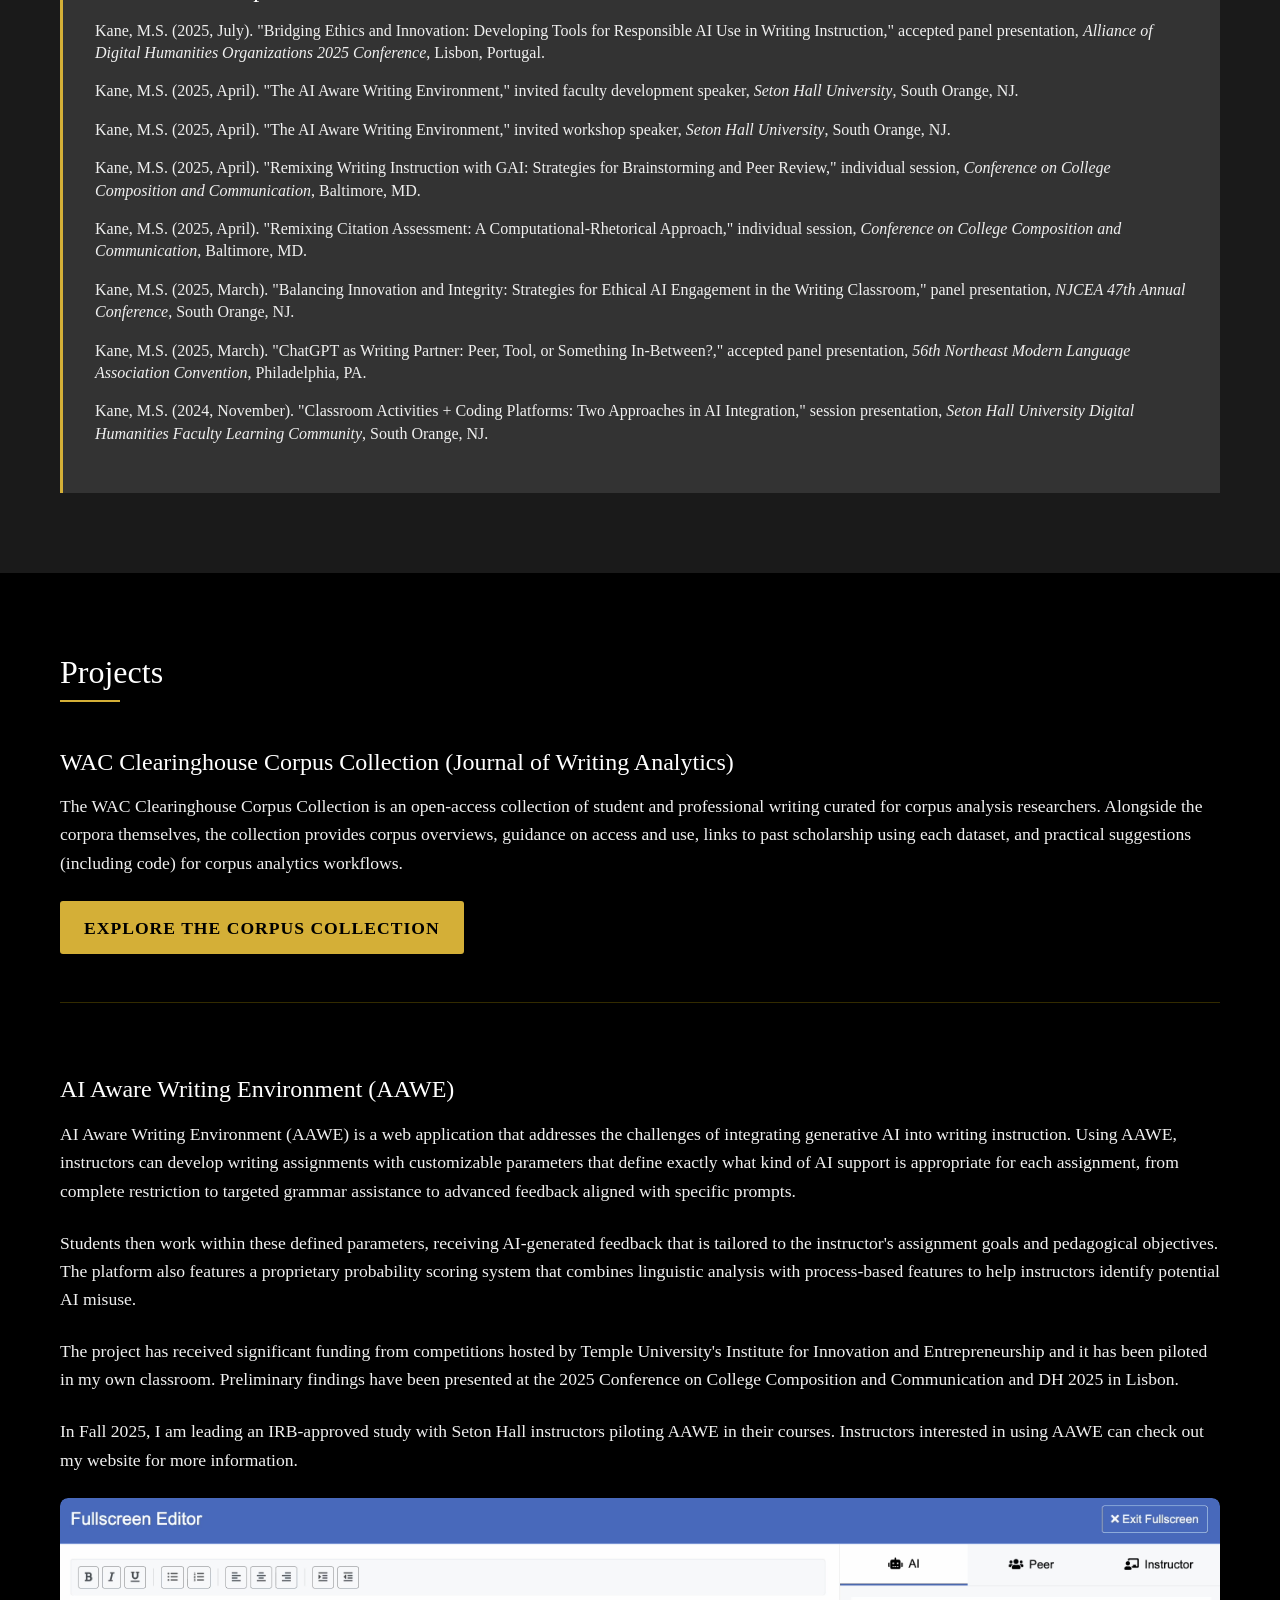
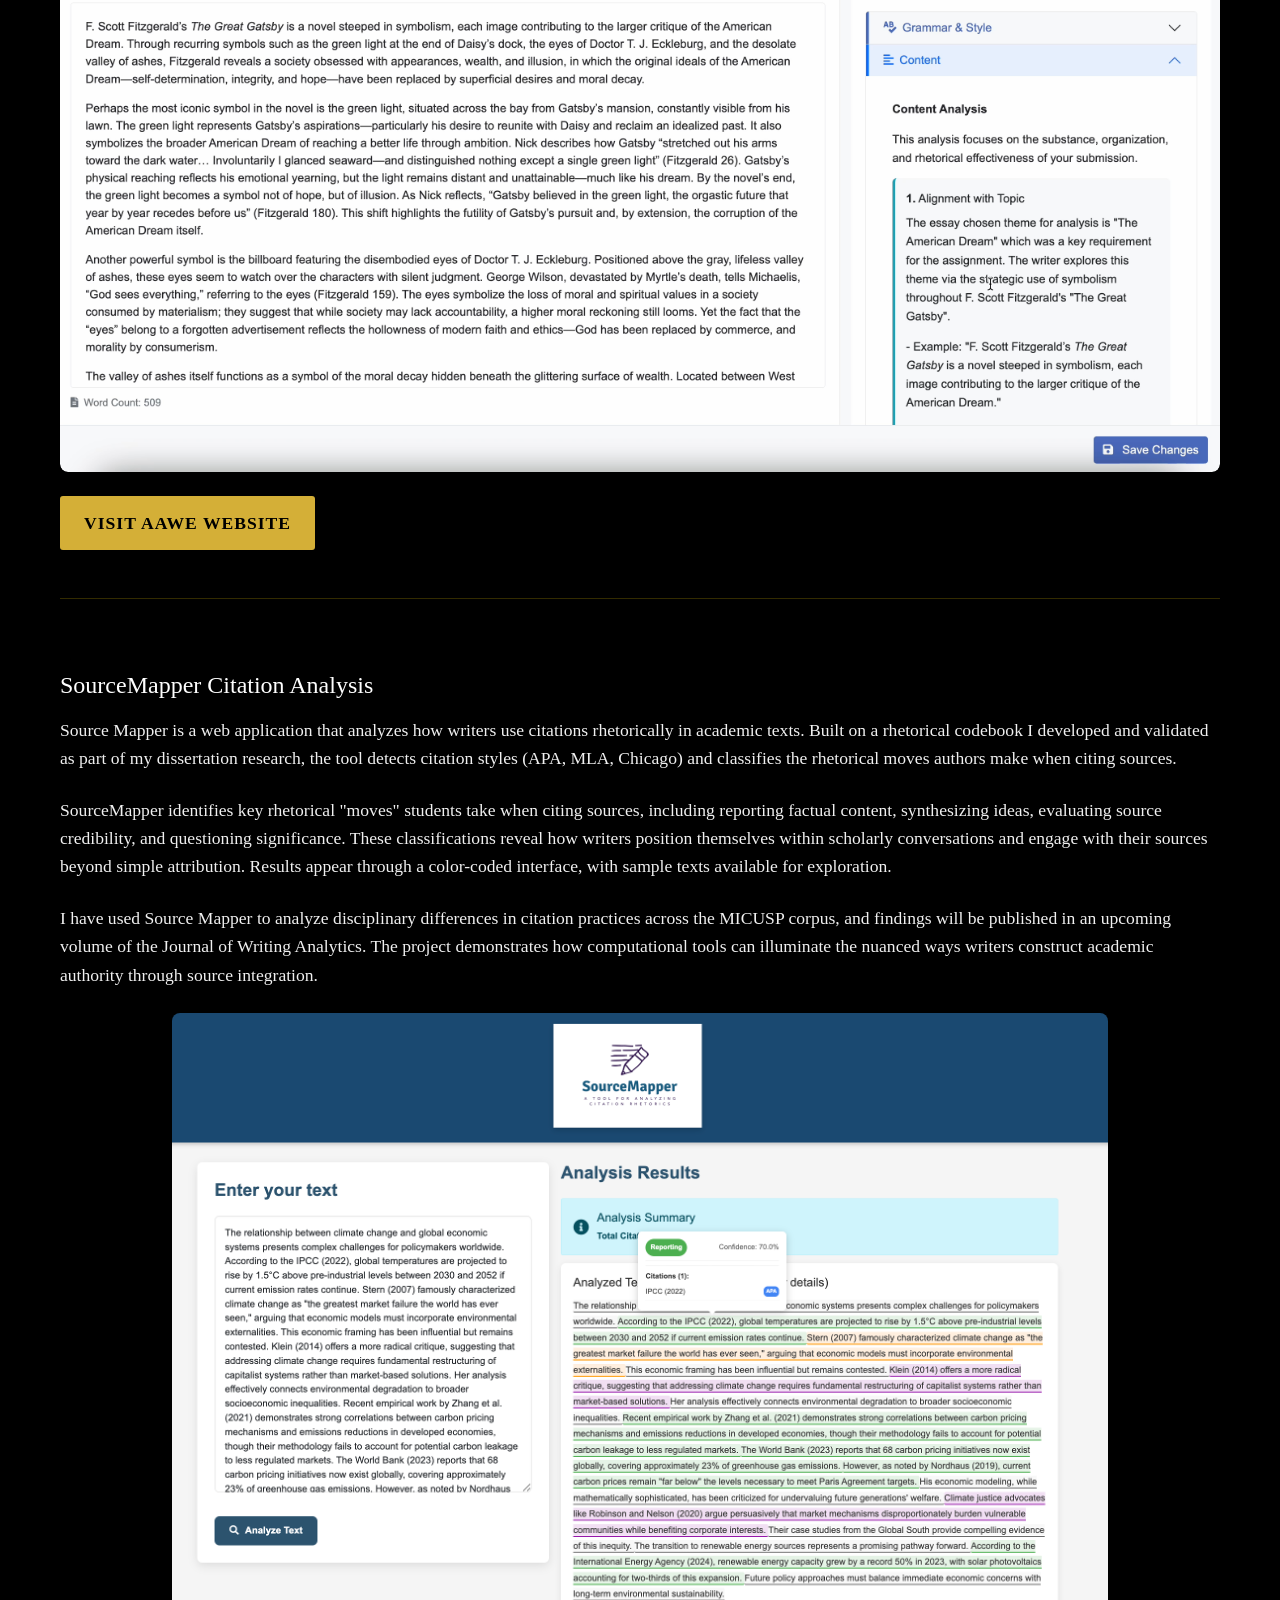
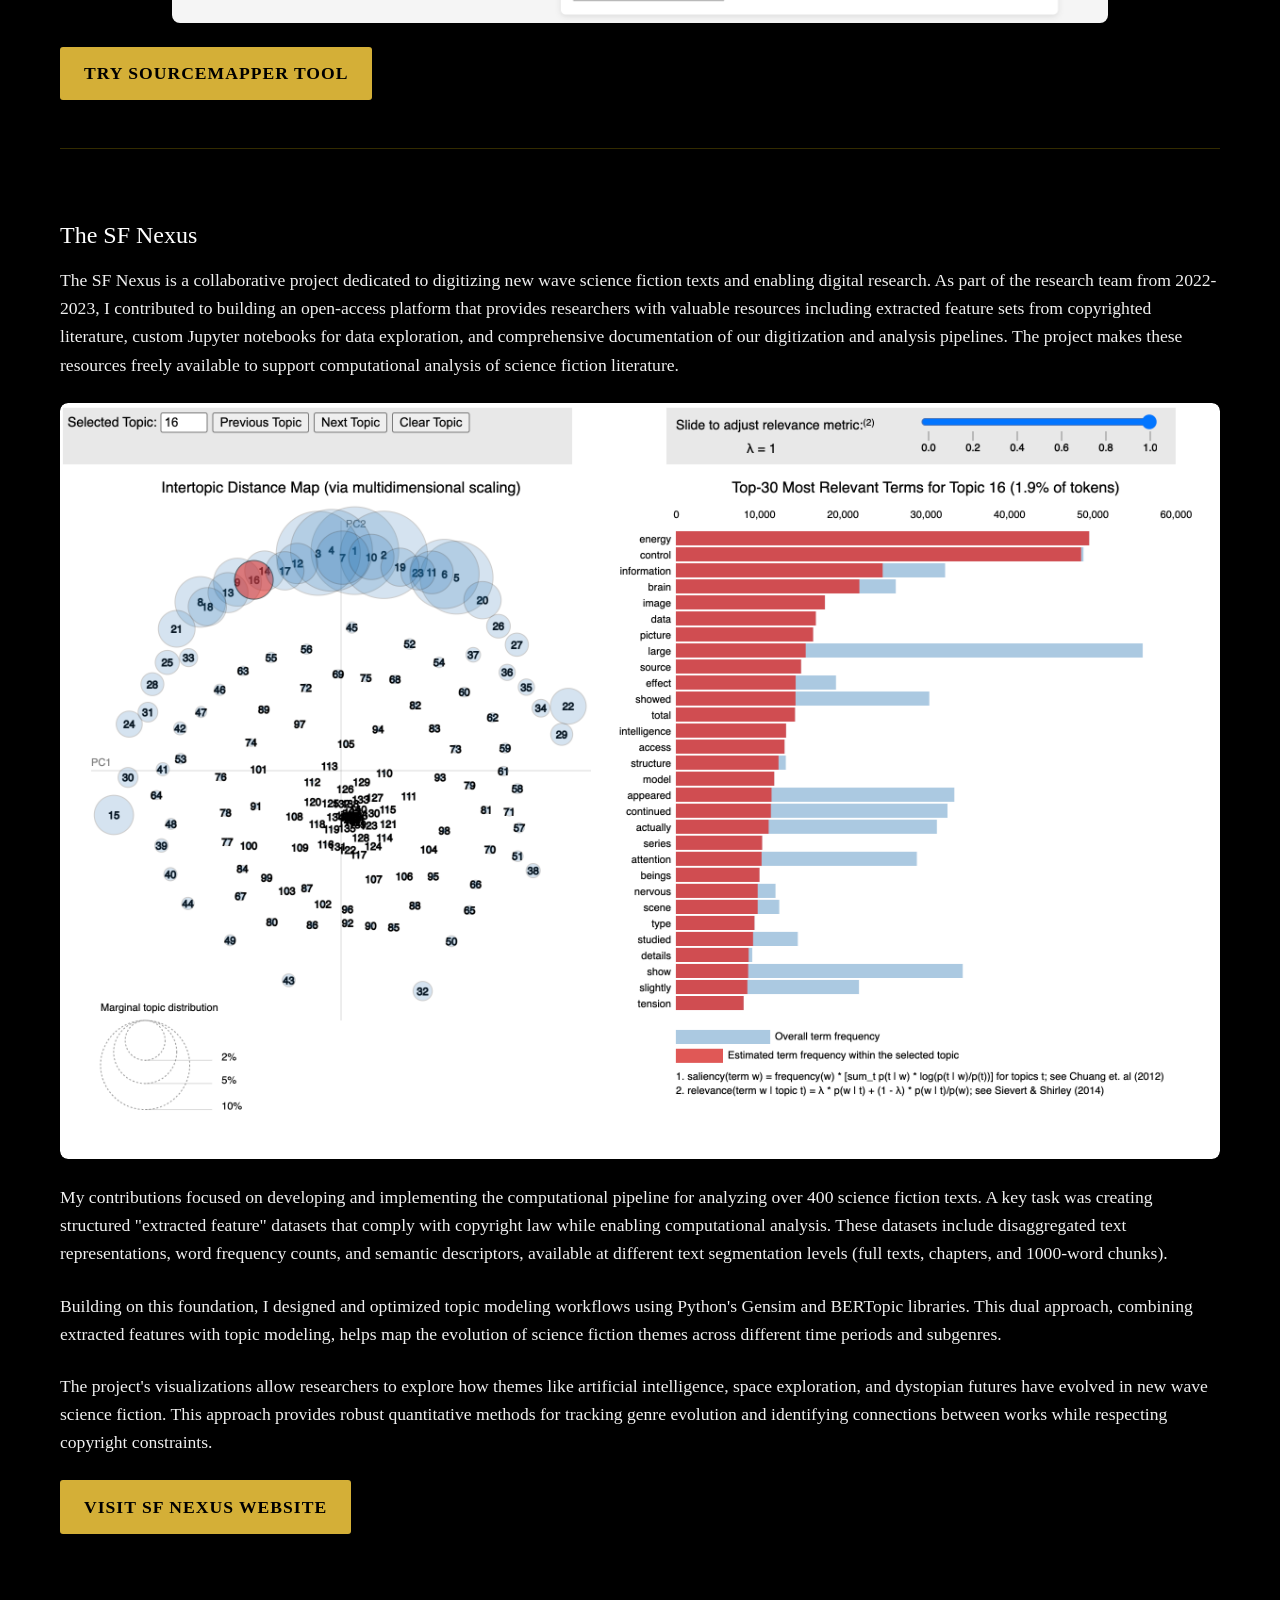
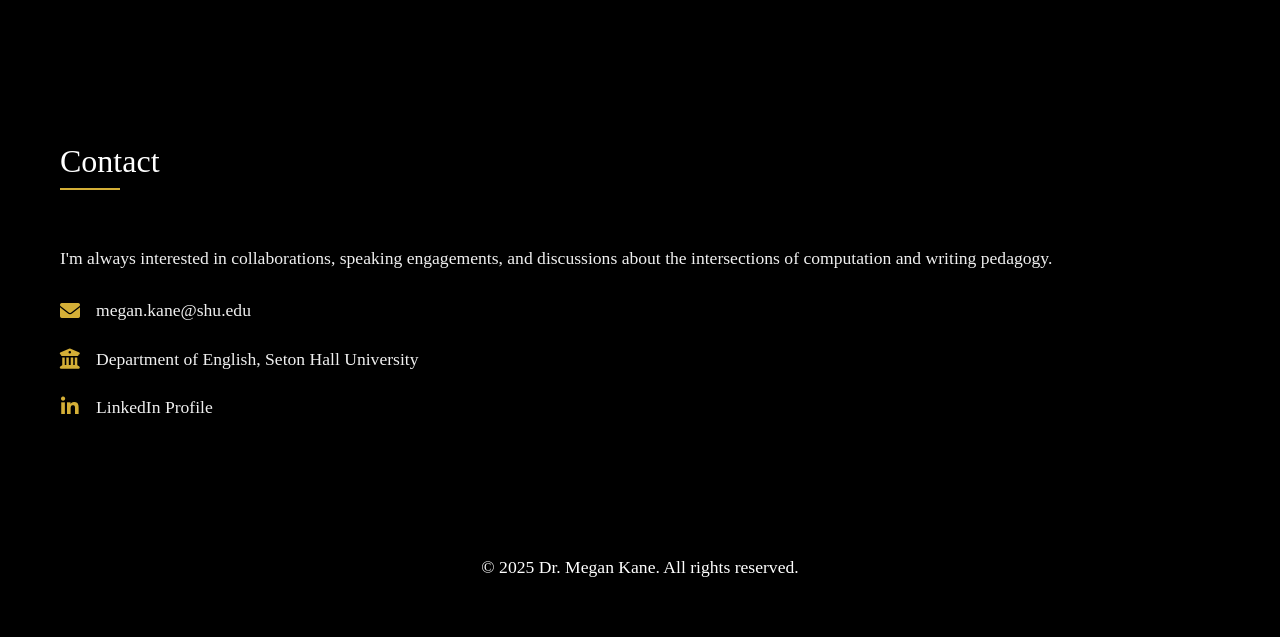
==== commit a5e9e725: "Update tagline in index.html" ====
--- a/index.html
+++ b/index.html
@@ -12,7 +12,7 @@
     <header>
         <div class="container">
             <h1>Megan Kane, Ph.D.</h1>
-            <p class="tagline">Writing Instructor | Research in Computational Rhetoric</p>
+            <p class="tagline">Writing Instructor | Writing Analytics Researcer </p>
             <nav>
                 <ul>
                     <li><a href="#about">About</a></li>
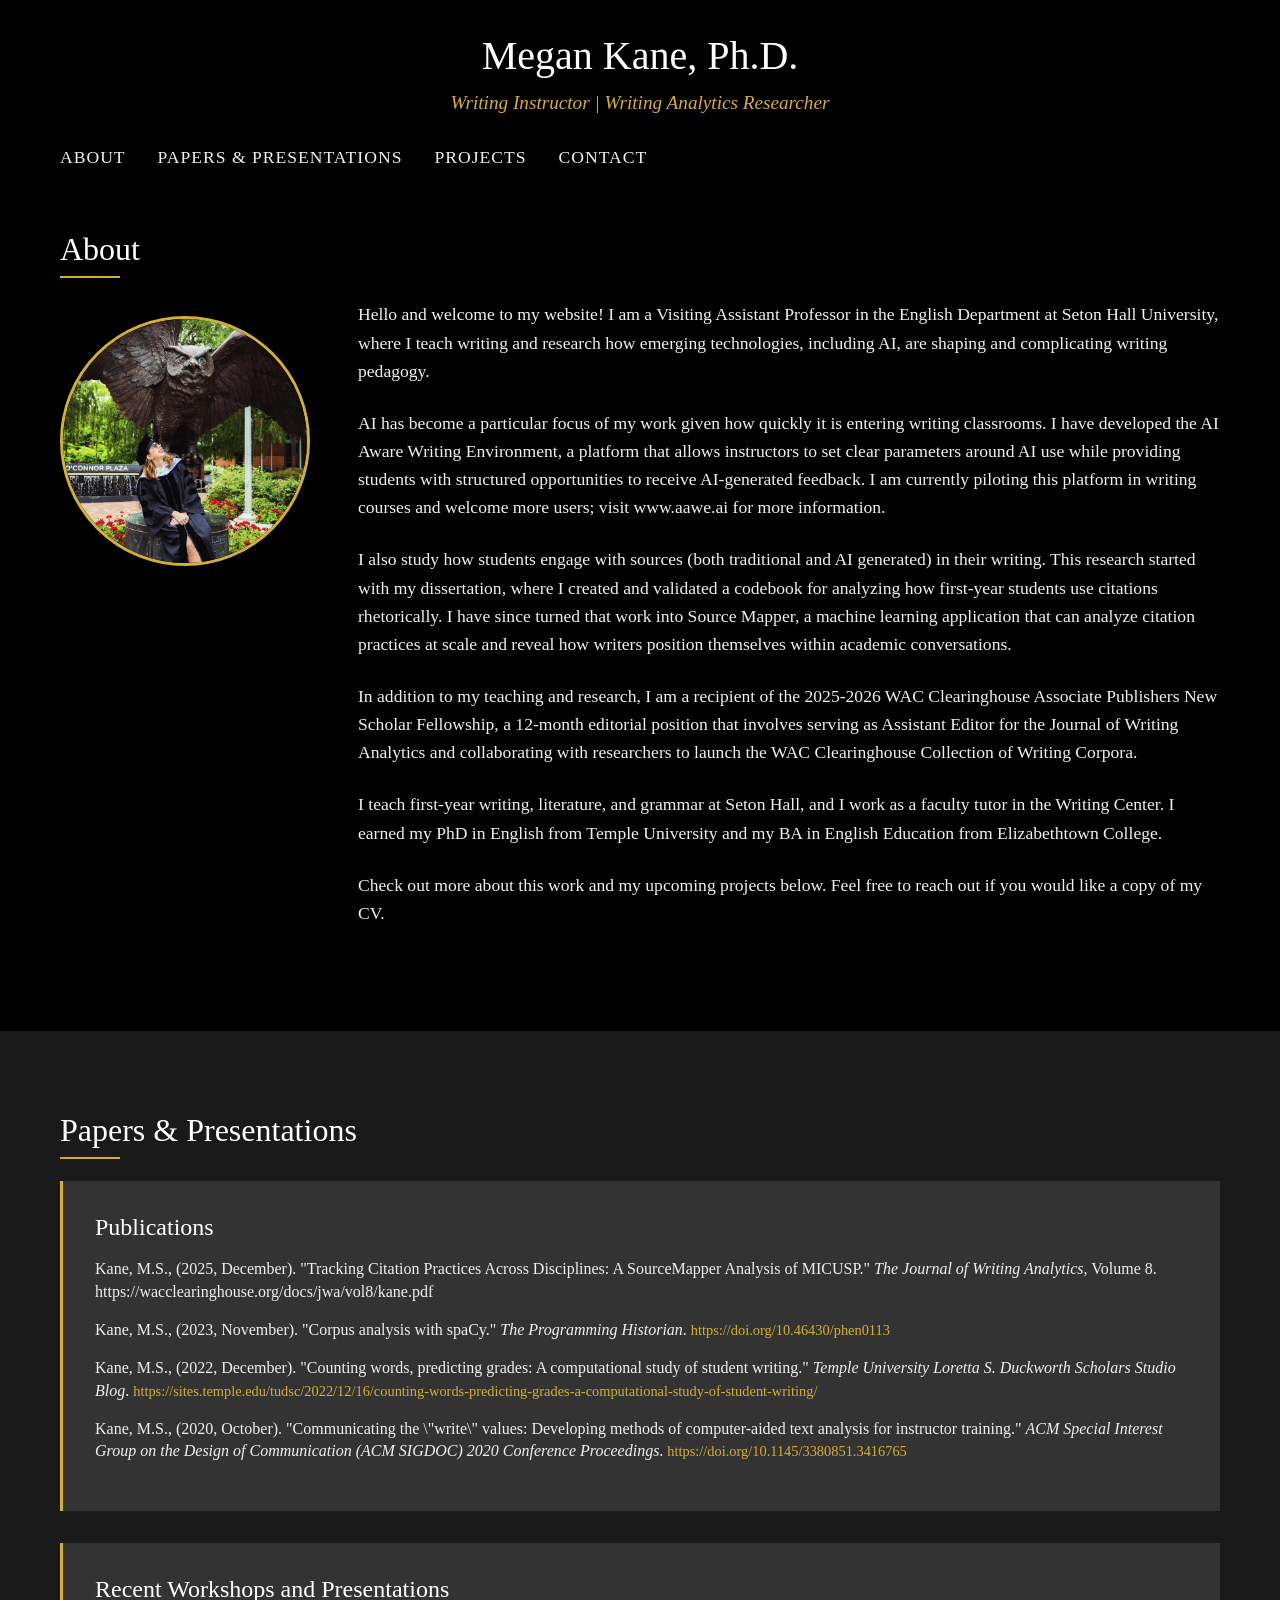
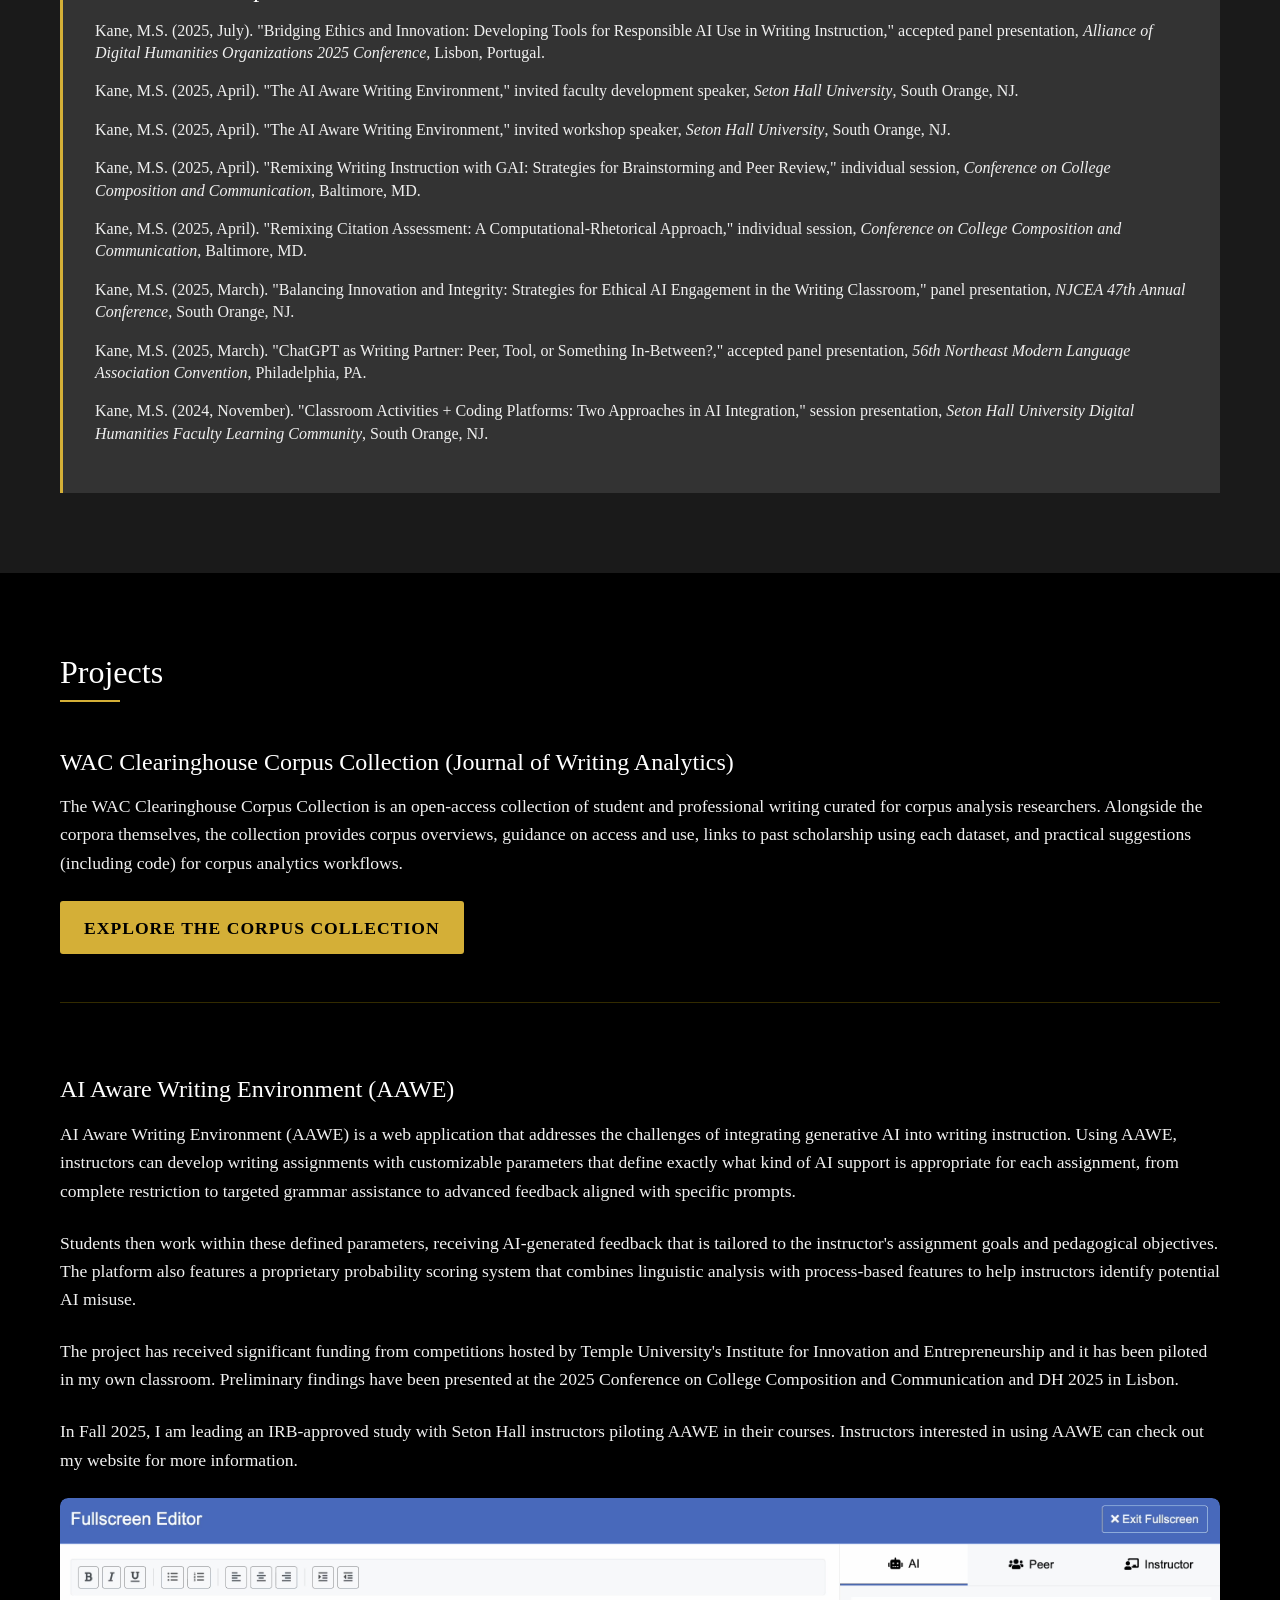
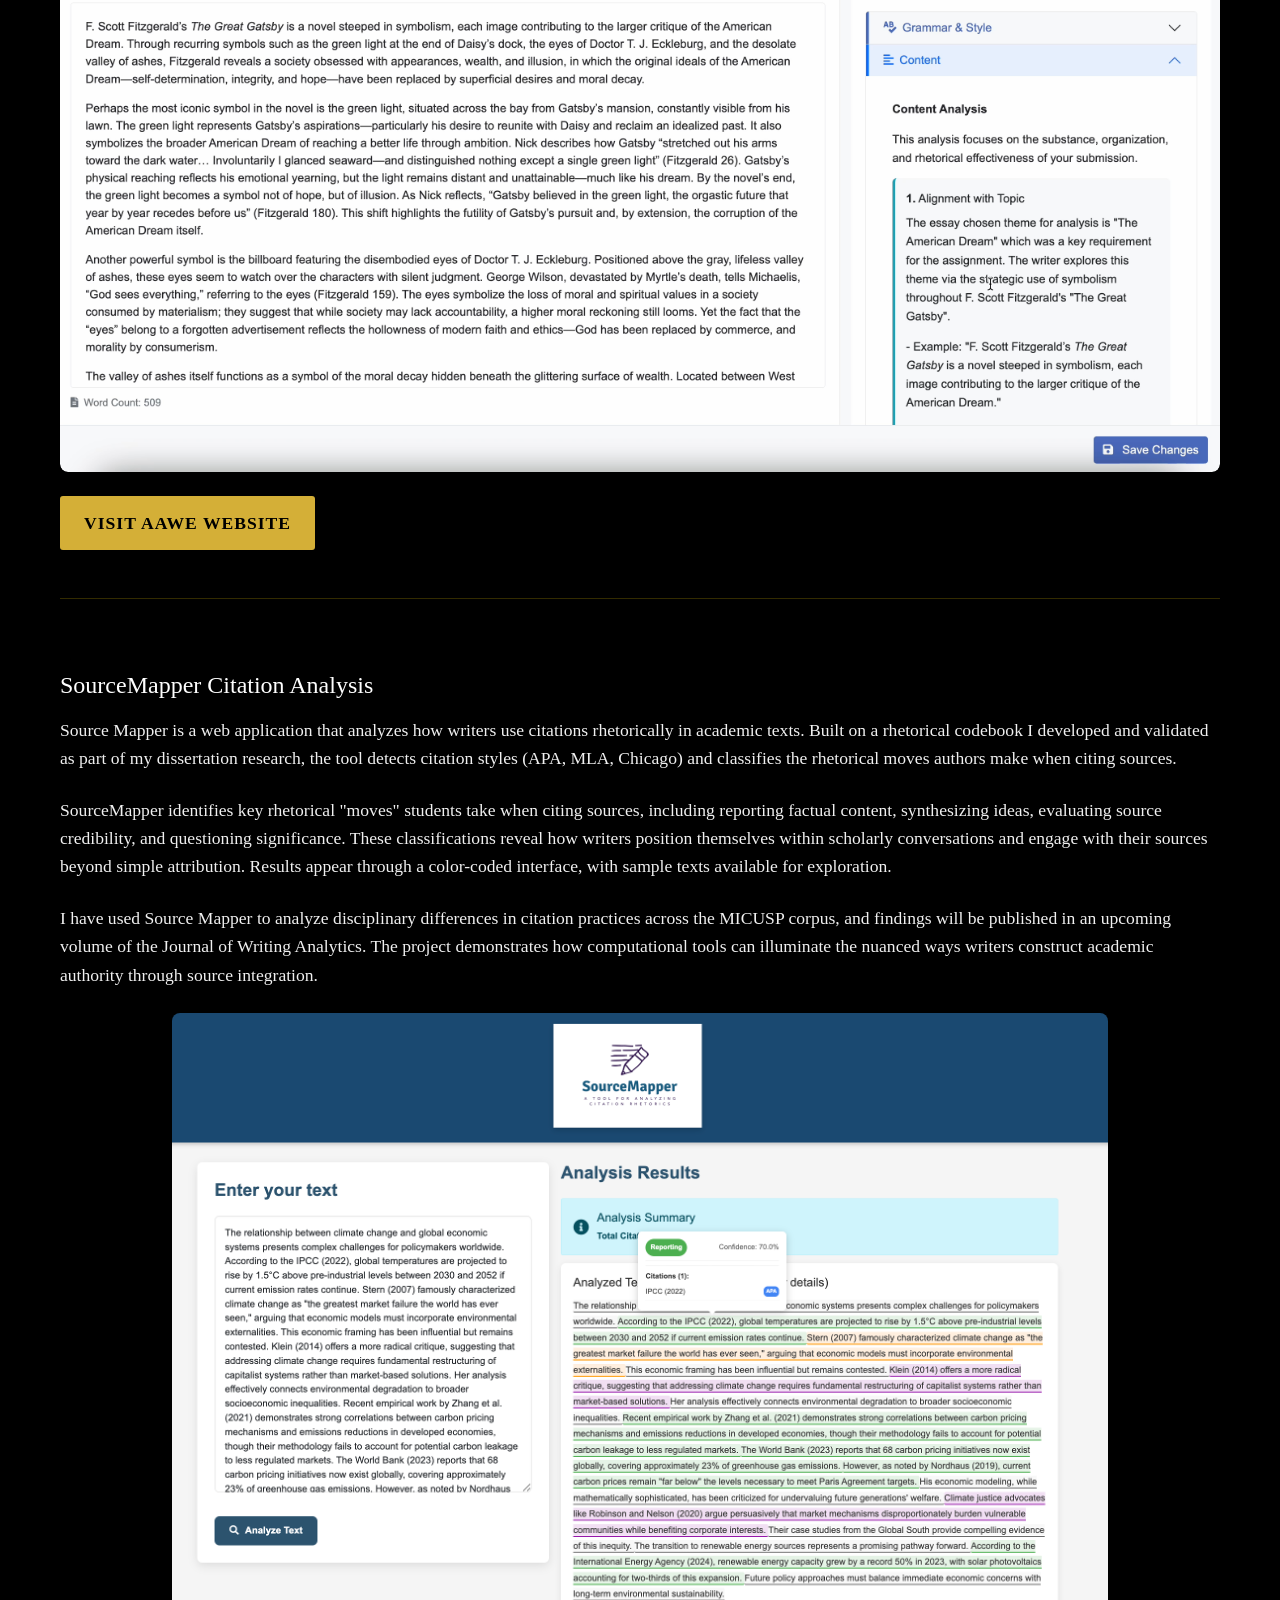
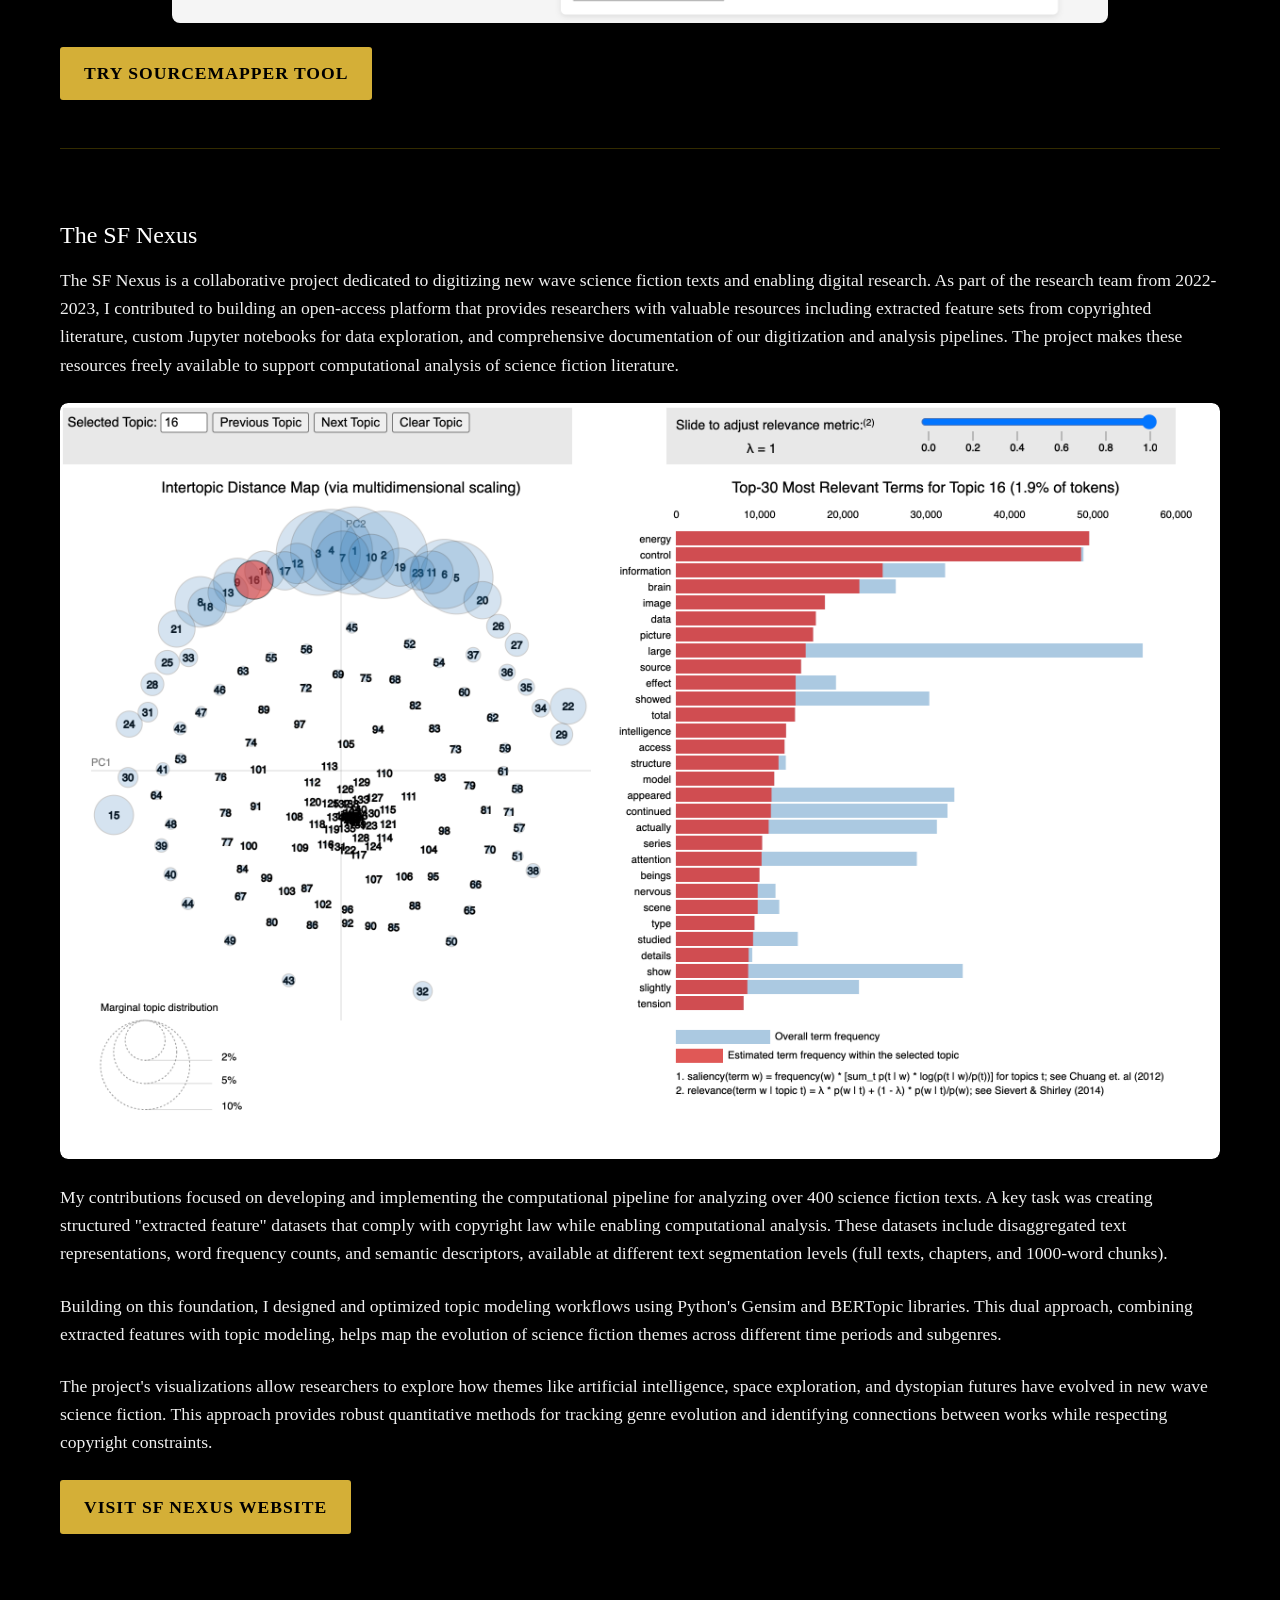
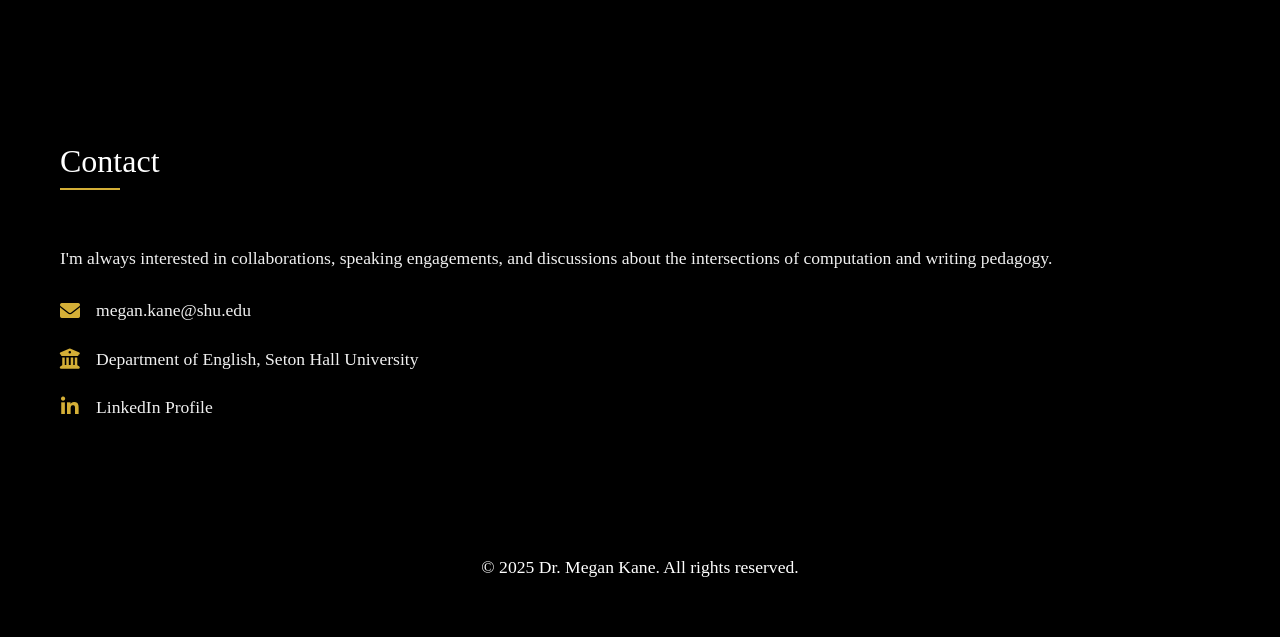
==== commit 0ca93750: "Fix typo in tagline for Megan Kane" ====
--- a/index.html
+++ b/index.html
@@ -12,7 +12,7 @@
     <header>
         <div class="container">
             <h1>Megan Kane, Ph.D.</h1>
-            <p class="tagline">Writing Instructor | Writing Analytics Researcer </p>
+            <p class="tagline">Writing Instructor | Writing Analytics Researcher </p>
             <nav>
                 <ul>
                     <li><a href="#about">About</a></li>
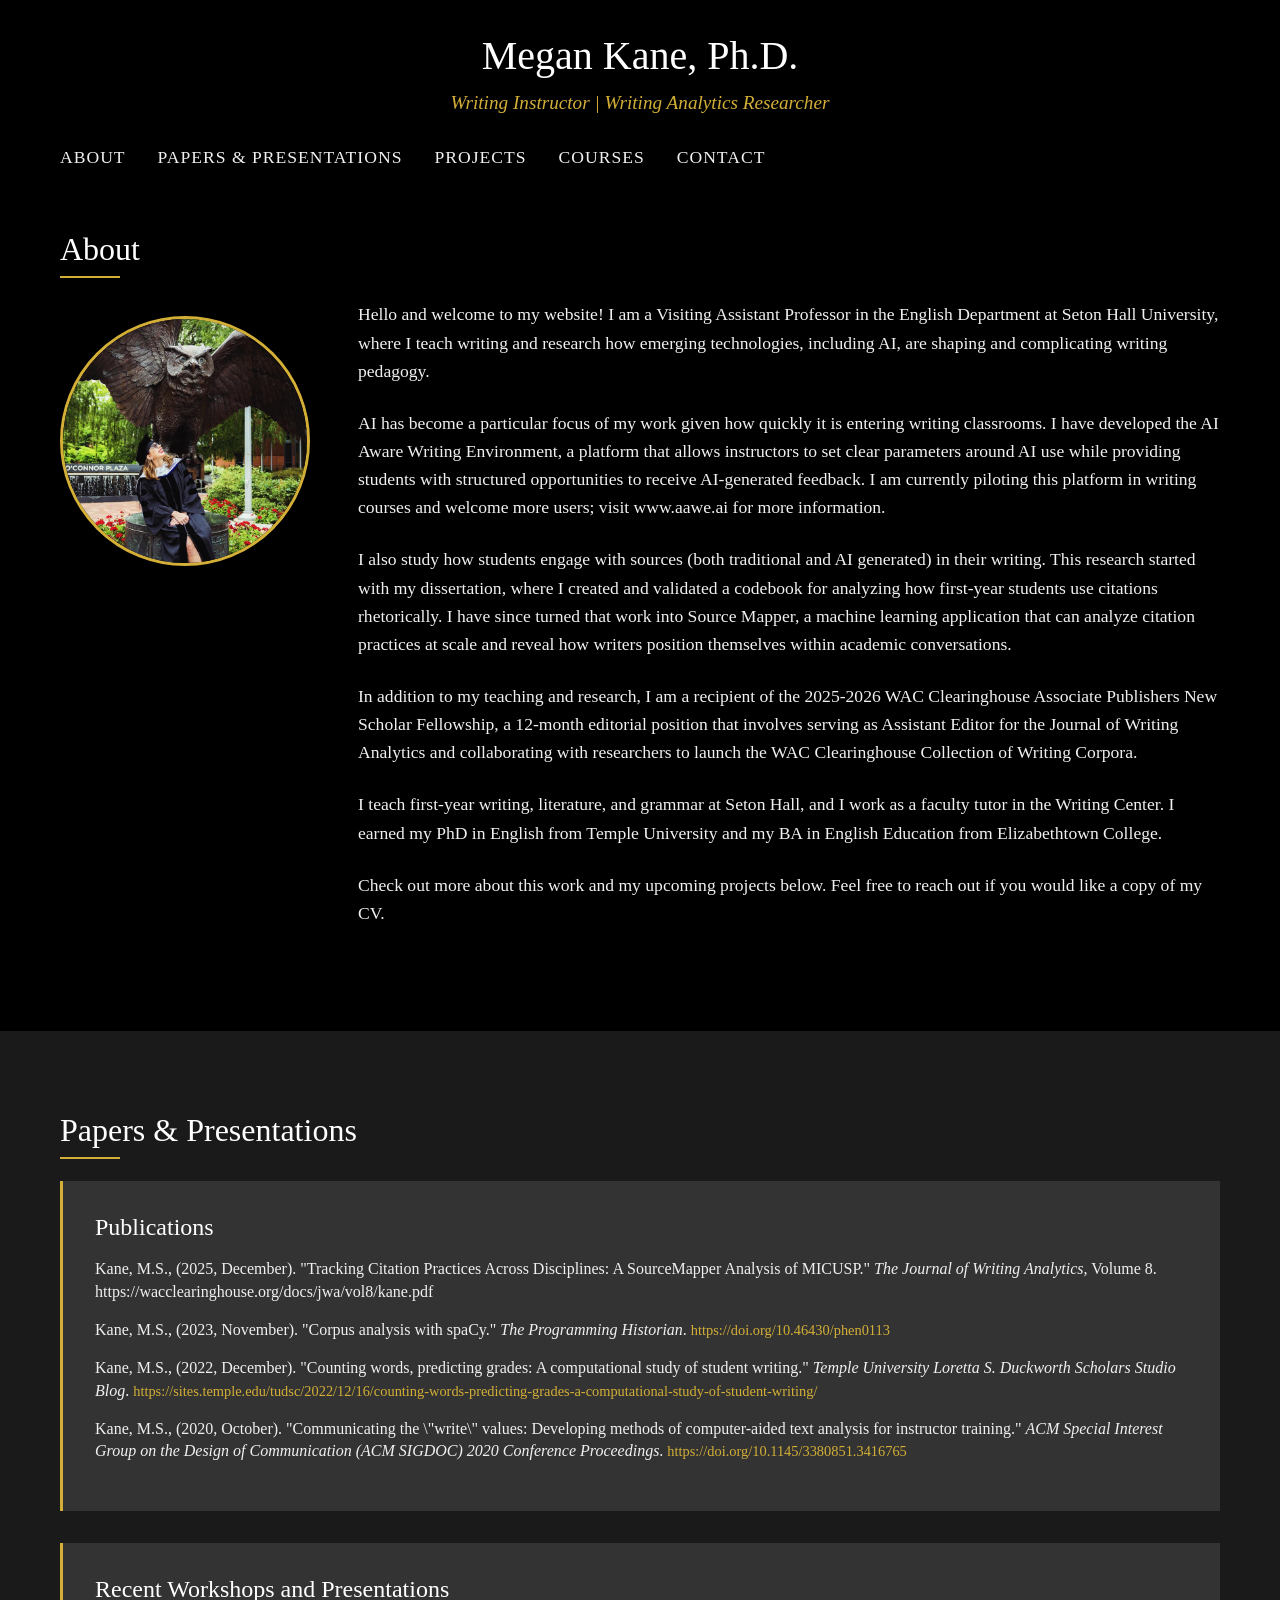
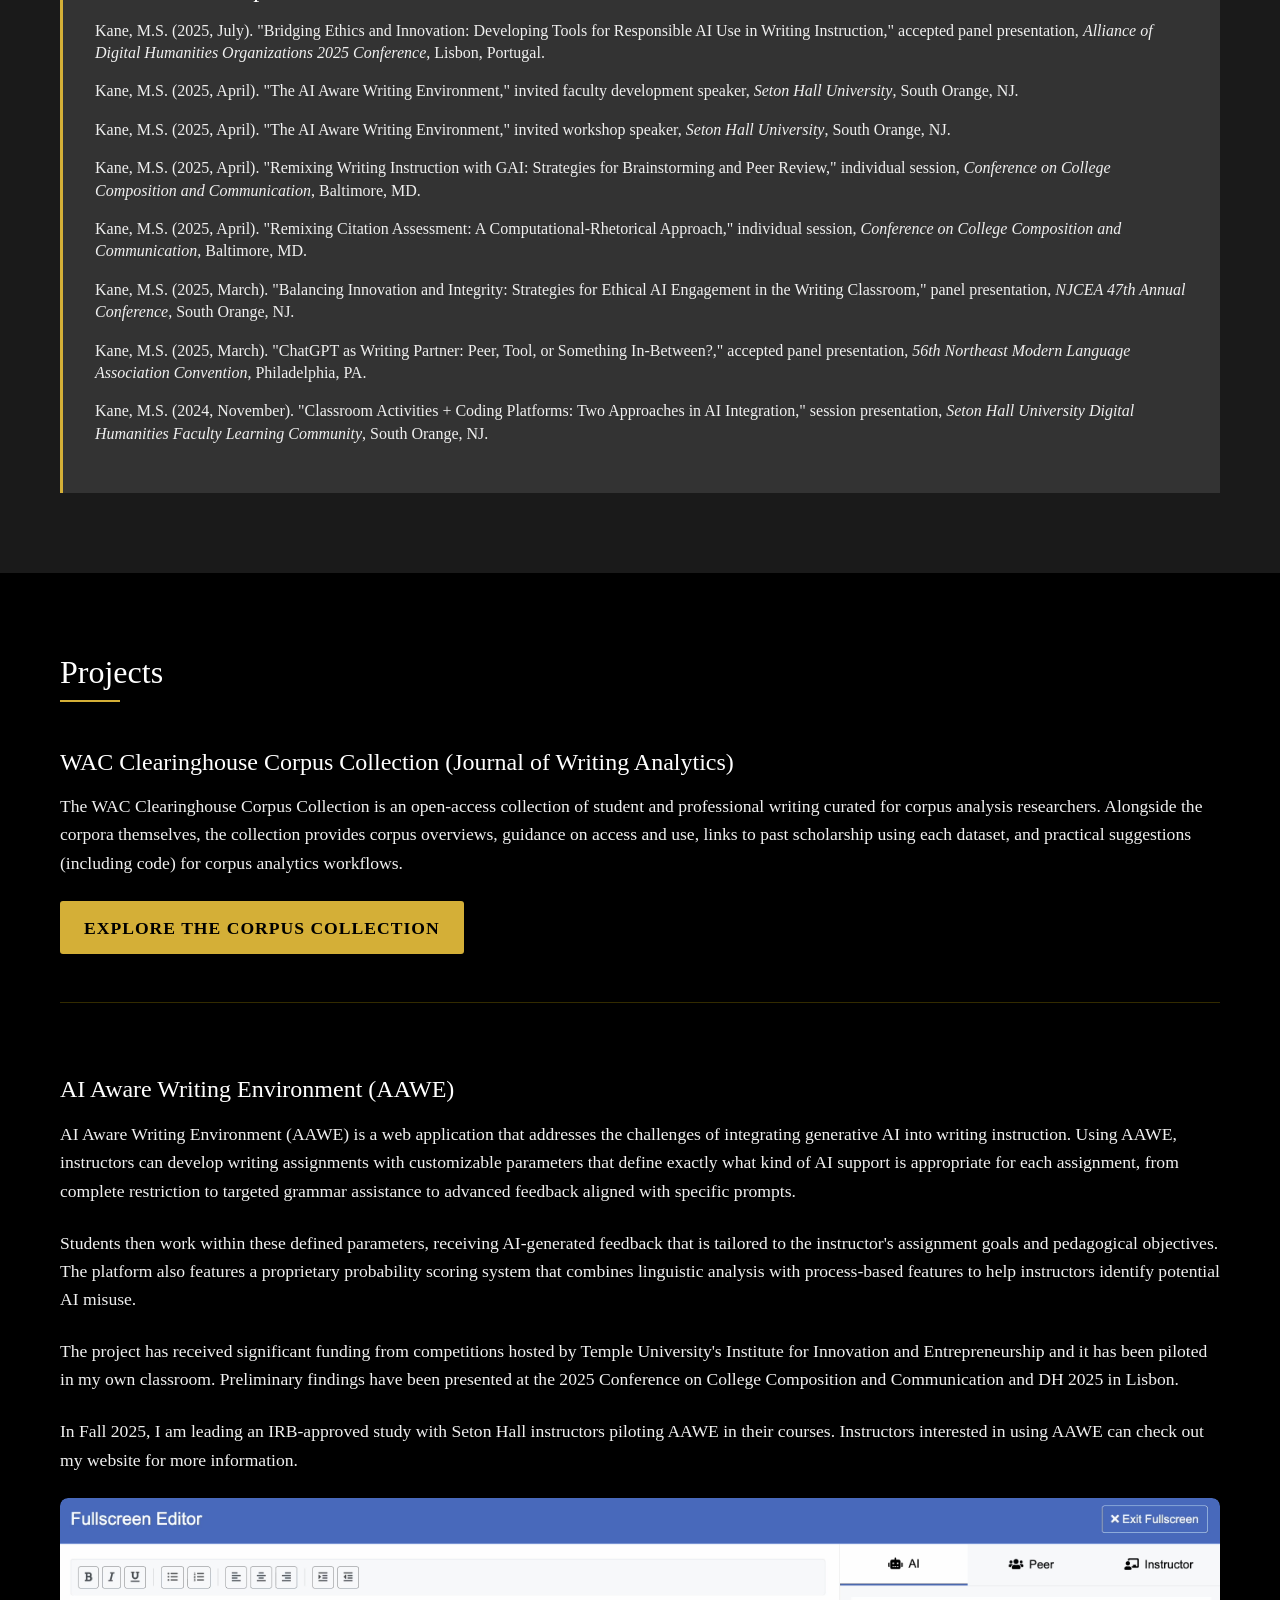
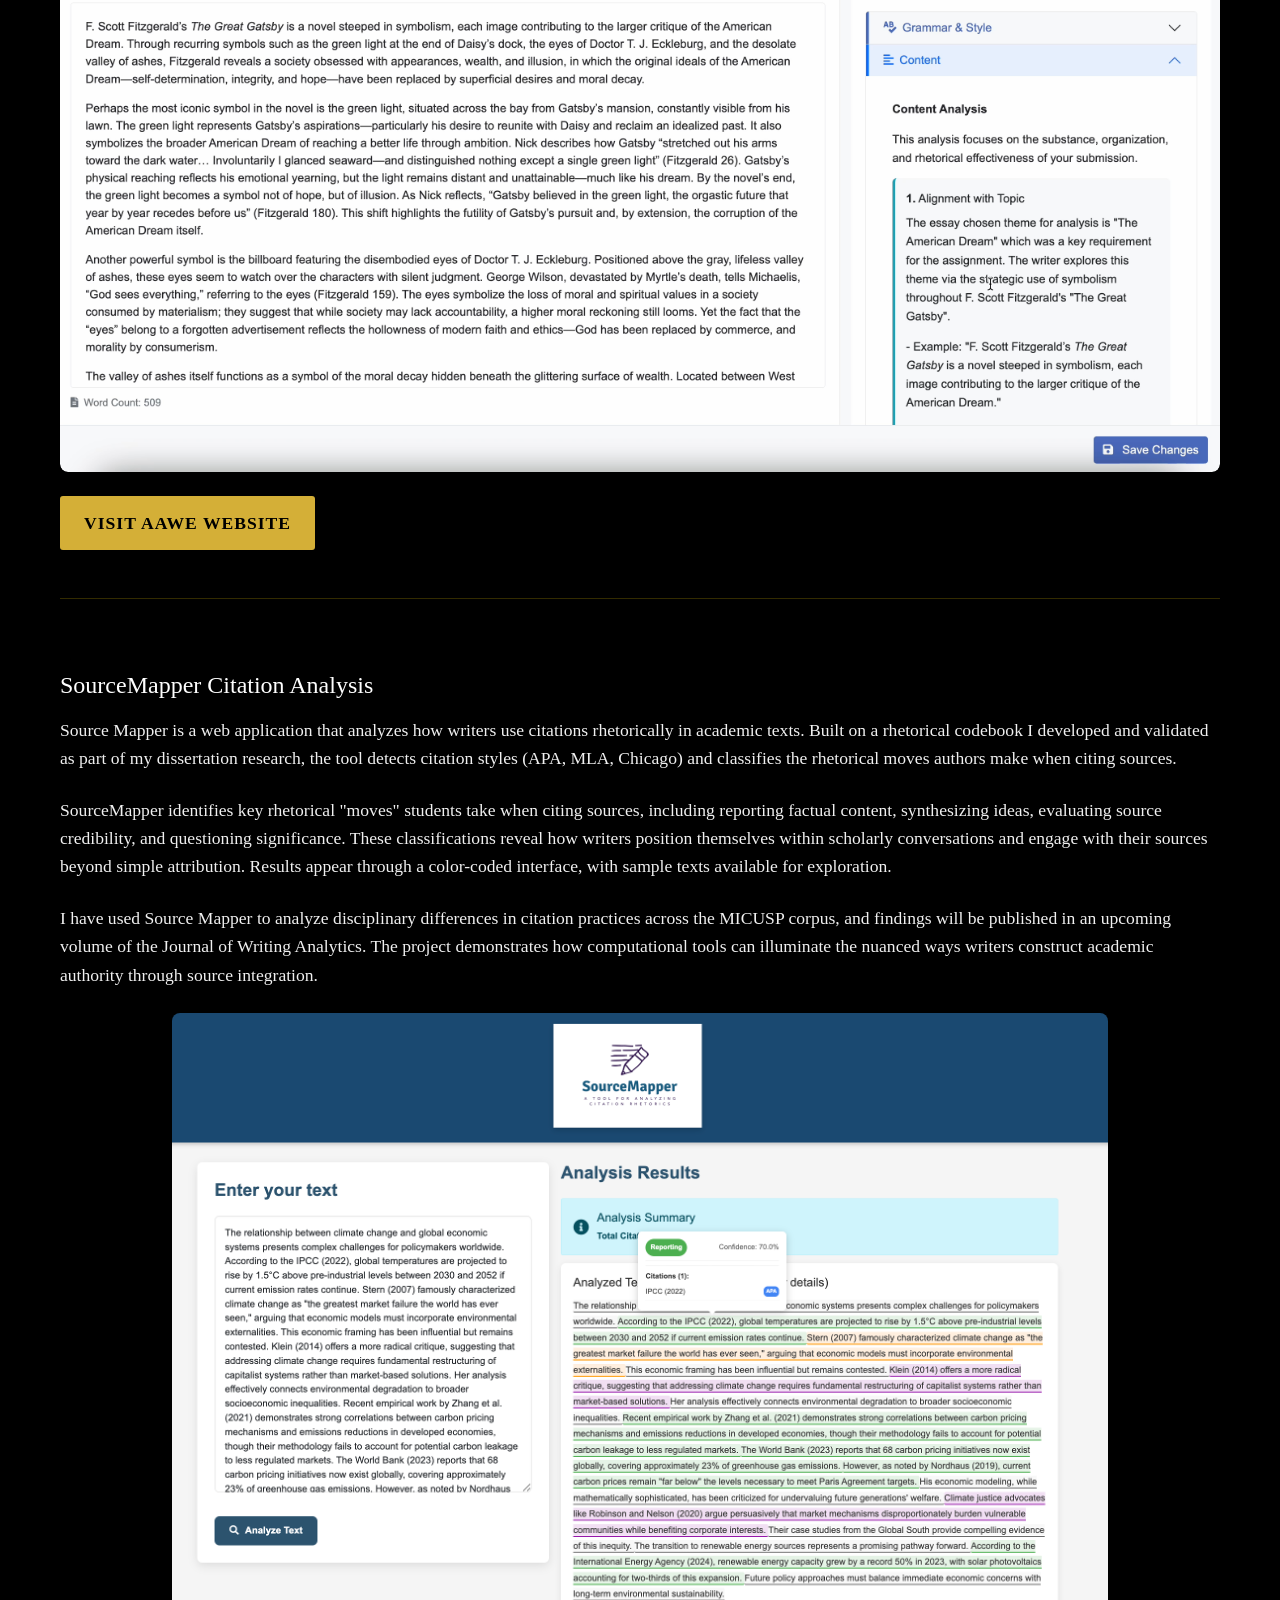
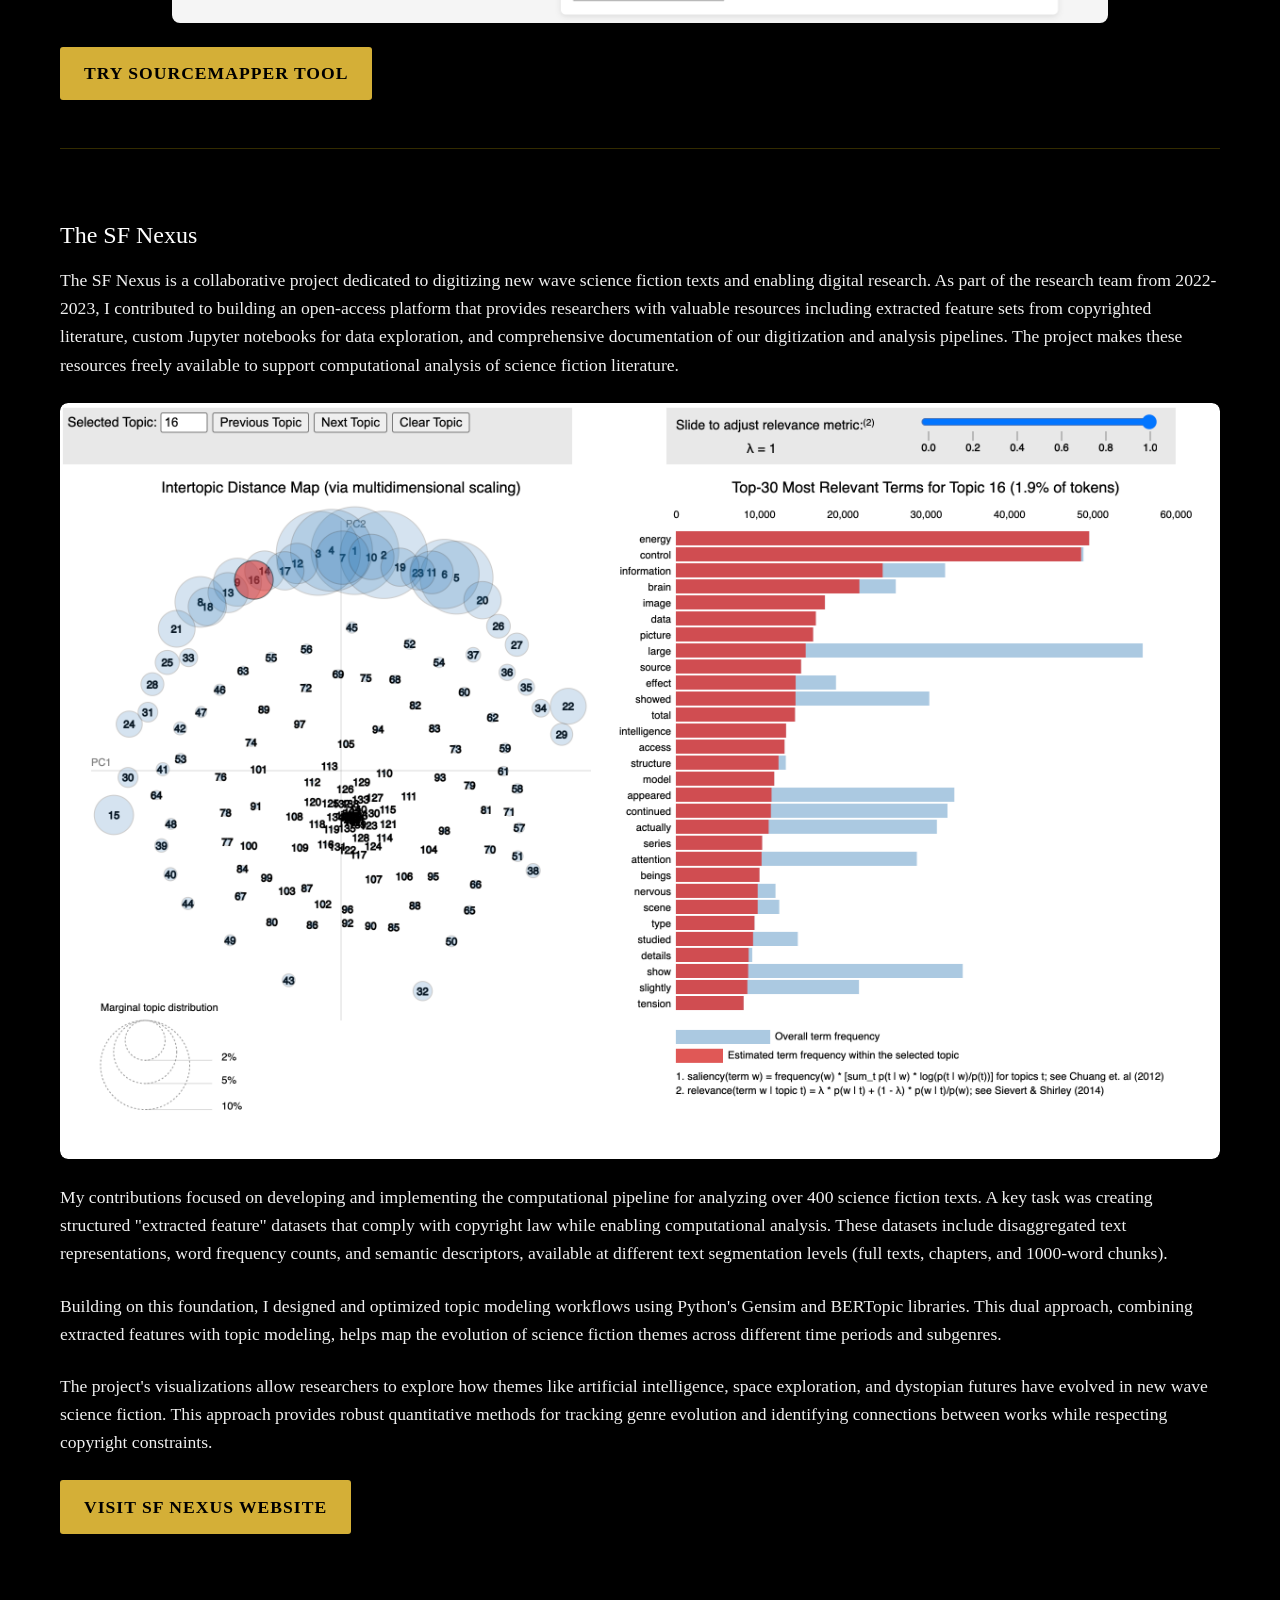
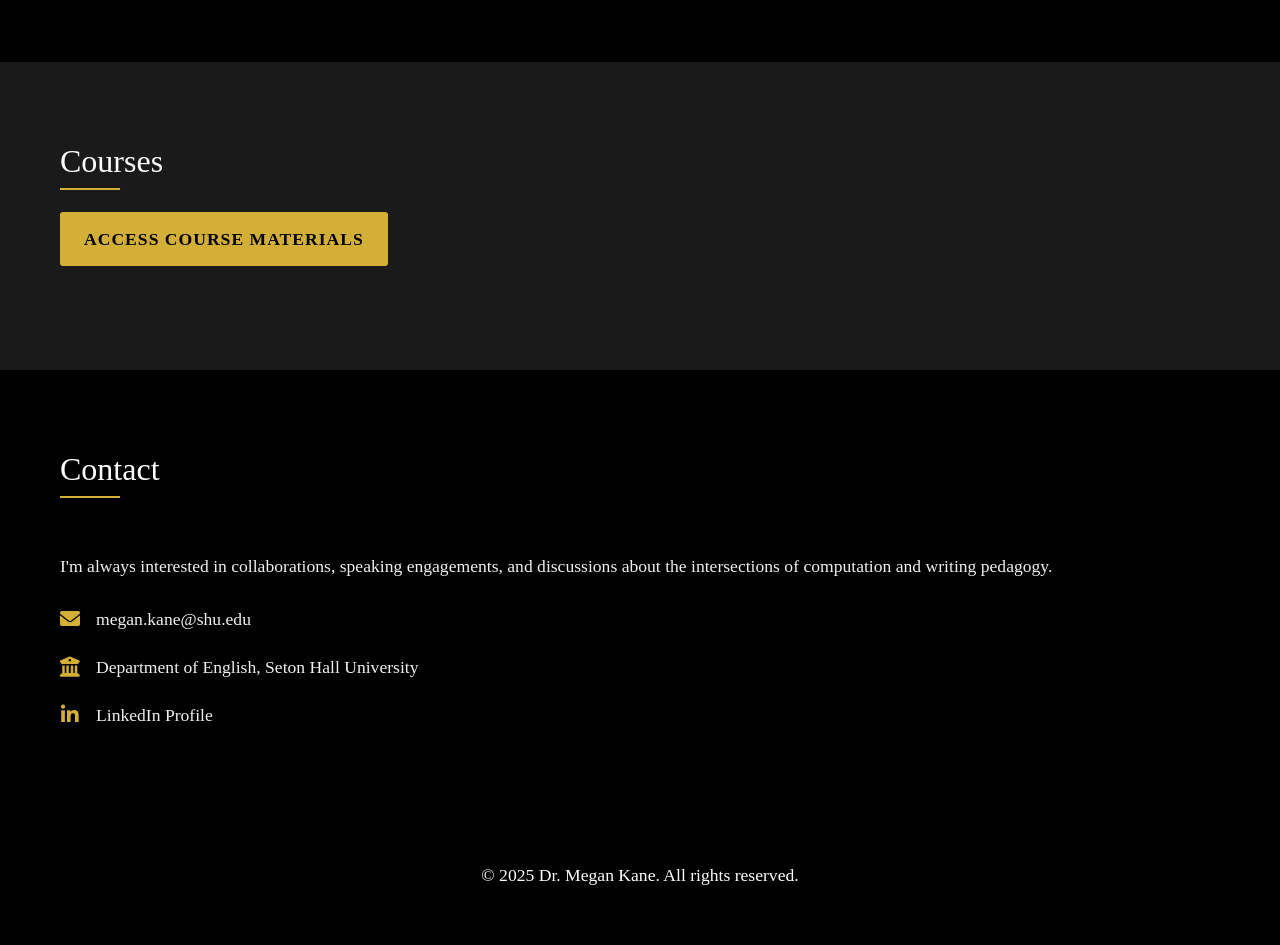
==== commit e75b69f8: "Add accessible course materials portal Create a structured, code-gated course area with syllabus dow" ====
--- a/index.html
+++ b/index.html
@@ -18,6 +18,7 @@
                     <li><a href="#about">About</a></li>
                     <li><a href="#papers">Papers & Presentations</a></li>
                     <li><a href="#projects">Projects</a></li>
+                    <li><a href="#courses">Courses</a></li>
                     <li><a href="#contact">Contact</a></li>
                 </ul>
             </nav>
@@ -118,6 +119,13 @@
         </div>
     </section>
 
+    <section id="courses" class="section alt-bg">
+        <div class="container">
+            <h2>Courses</h2>
+            <p><a href="courses.html" class="cta-button">Access Course Materials</a></p>
+        </div>
+    </section>
+
     <section id="contact" class="section">
         <div class="container">
             <h2>Contact</h2>
--- a/styles.css
+++ b/styles.css
@@ -22,6 +22,10 @@
     padding-top: 150px; /* Add padding to account for fixed header */
 }
 
+.materials-page {
+    padding-top: 0;
+}
+
 .container {
     max-width: 1200px;
     margin: 0 auto;
@@ -75,6 +79,25 @@
 
 a:hover {
     color: var(--gold);
+}
+
+.sr-only {
+    position: absolute;
+    width: 1px;
+    height: 1px;
+    padding: 0;
+    margin: -1px;
+    overflow: hidden;
+    clip: rect(0, 0, 0, 0);
+    white-space: nowrap;
+    border: 0;
+}
+
+a:focus-visible,
+button:focus-visible,
+summary:focus-visible {
+    outline: 3px solid var(--light-gold);
+    outline-offset: 3px;
 }
 
 /* Header */
@@ -371,6 +394,223 @@
 .cta-button:hover {
     background-color: var(--light-gold);
     color: var(--black);
+}
+
+/* Courses Page */
+.course-page {
+    min-height: calc(100vh - 250px);
+}
+
+.course-content {
+    max-width: 800px;
+}
+
+.course-access {
+    background-color: var(--dark-gray);
+    border-left: 3px solid var(--gold);
+    margin-top: 3rem;
+    padding: 2rem;
+}
+
+.course-code-form label {
+    display: block;
+    font-size: 1.1rem;
+    margin-bottom: 0.75rem;
+}
+
+.course-code-controls {
+    display: flex;
+    gap: 1rem;
+    align-items: stretch;
+}
+
+.course-code-controls input {
+    flex: 1;
+    min-width: 0;
+    padding: 0.8rem;
+    border: 1px solid var(--light-gray);
+    border-radius: 3px;
+    background-color: var(--white);
+    color: var(--black);
+    font: inherit;
+    font-size: 1rem;
+}
+
+.course-code-controls input:focus-visible {
+    outline: 3px solid var(--black);
+    outline-offset: 2px;
+    box-shadow: 0 0 0 5px var(--light-gold);
+}
+
+.course-code-controls button {
+    border: none;
+    cursor: pointer;
+    font: inherit;
+}
+
+.course-code-message {
+    color: #ff9a9a;
+    margin: 0.75rem 0 0;
+}
+
+.modules-heading {
+    display: flex;
+    justify-content: space-between;
+    align-items: flex-start;
+    gap: 2rem;
+    margin-bottom: 2rem;
+}
+
+.modules-heading > div {
+    flex: 1;
+}
+
+.modules-title {
+    font-size: 2.5rem;
+    margin-bottom: 2.5rem;
+    position: relative;
+    display: block;
+    width: fit-content;
+}
+
+.modules-title::after {
+    content: '';
+    position: absolute;
+    width: 60px;
+    height: 2px;
+    background-color: var(--gold);
+    bottom: -10px;
+    left: 0;
+}
+
+.course-name {
+    display: block;
+    margin-bottom: 1.5rem;
+}
+
+.course-name::after {
+    display: none;
+}
+
+.course-meta {
+    margin-bottom: 1.5rem;
+}
+
+.course-meta p {
+    margin-bottom: 0;
+}
+
+.course-sign-out {
+    background: transparent;
+    color: var(--light-gray);
+    border: 1px solid var(--gold);
+    border-radius: 3px;
+    padding: 0.65rem 1rem;
+    cursor: pointer;
+    font: inherit;
+    font-weight: bold;
+    white-space: nowrap;
+}
+
+.course-sign-out:hover,
+.course-sign-out:focus-visible {
+    background-color: var(--gold);
+    color: var(--black);
+}
+
+.module-list {
+    display: flex;
+    flex-direction: column;
+    gap: 1.5rem;
+}
+
+.materials-section + .materials-section {
+    padding-top: 5rem;
+}
+
+.section-heading {
+    margin-bottom: 3rem;
+}
+
+.module-card {
+    background-color: var(--dark-gray);
+    border: 1px solid var(--medium-gray);
+    border-left: 4px solid var(--gold);
+}
+
+.module-card summary {
+    padding: 1.25rem 1.5rem;
+    cursor: pointer;
+    color: var(--white);
+    font-size: 1.25rem;
+    font-weight: bold;
+}
+
+.module-card summary::marker {
+    color: var(--gold);
+}
+
+.module-card[open] summary {
+    border-bottom: 1px solid var(--medium-gray);
+}
+
+.module-card summary:hover,
+.module-card summary:focus-visible {
+    background-color: var(--medium-gray);
+}
+
+.module-content {
+    display: grid;
+    grid-template-columns: repeat(2, minmax(0, 1fr));
+    gap: 2rem;
+    padding: 1.5rem;
+}
+
+.resource-heading {
+    color: var(--gold);
+    font-size: 1.1rem;
+    margin-bottom: 0.75rem;
+}
+
+.resource-list {
+    list-style: none;
+}
+
+.resource-list li {
+    border-top: 1px solid rgba(255, 255, 255, 0.12);
+    padding: 0.75rem 0;
+}
+
+.resource-list a {
+    text-decoration: underline;
+    text-decoration-color: var(--gold);
+    text-underline-offset: 3px;
+}
+
+.resource-placeholder {
+    color: #b8b8b8;
+    font-style: italic;
+}
+
+.module-wide {
+    grid-column: 1 / -1;
+}
+
+.module-wide .resource-list {
+    list-style: disc;
+    margin-bottom: 1.5rem;
+    padding-left: 1.5rem;
+}
+
+.module-wide .resource-list li::marker {
+    color: var(--gold);
+}
+
+.module-due {
+    grid-column: 1 / -1;
+    background-color: rgba(212, 175, 55, 0.12);
+    border-left: 3px solid var(--gold);
+    padding: 1rem;
 }
 
 /* Contact Section */
@@ -515,6 +755,14 @@
 
 /* Responsive Design */
 @media (max-width: 768px) {
+    body {
+        padding-top: 0;
+    }
+
+    header {
+        position: static;
+    }
+
     nav ul {
         flex-direction: column;
         gap: 1rem;
@@ -541,4 +789,17 @@
     .section {
         padding: 3rem 0;
     }
-}
+
+    .course-code-controls {
+        flex-direction: column;
+    }
+
+    .modules-heading {
+        flex-direction: column;
+    }
+
+    .module-content {
+        grid-template-columns: 1fr;
+        gap: 1rem;
+    }
+}
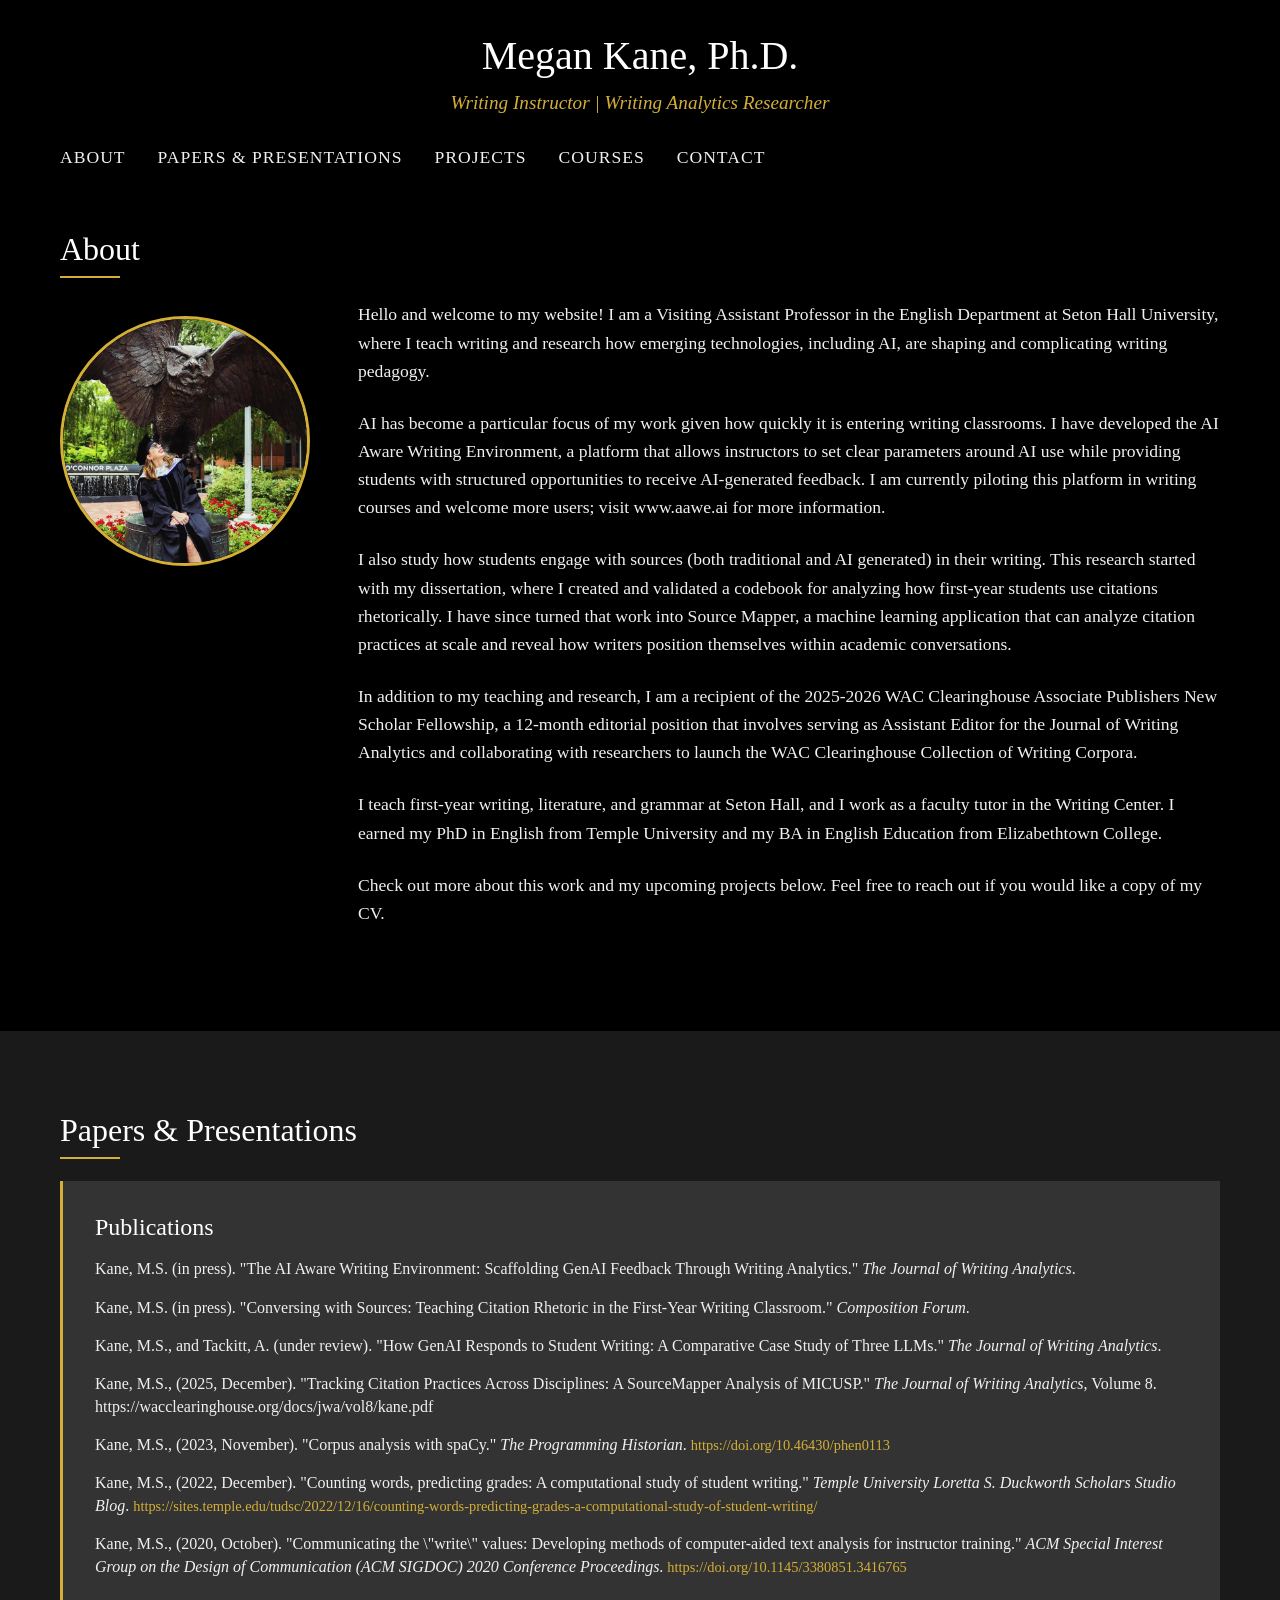
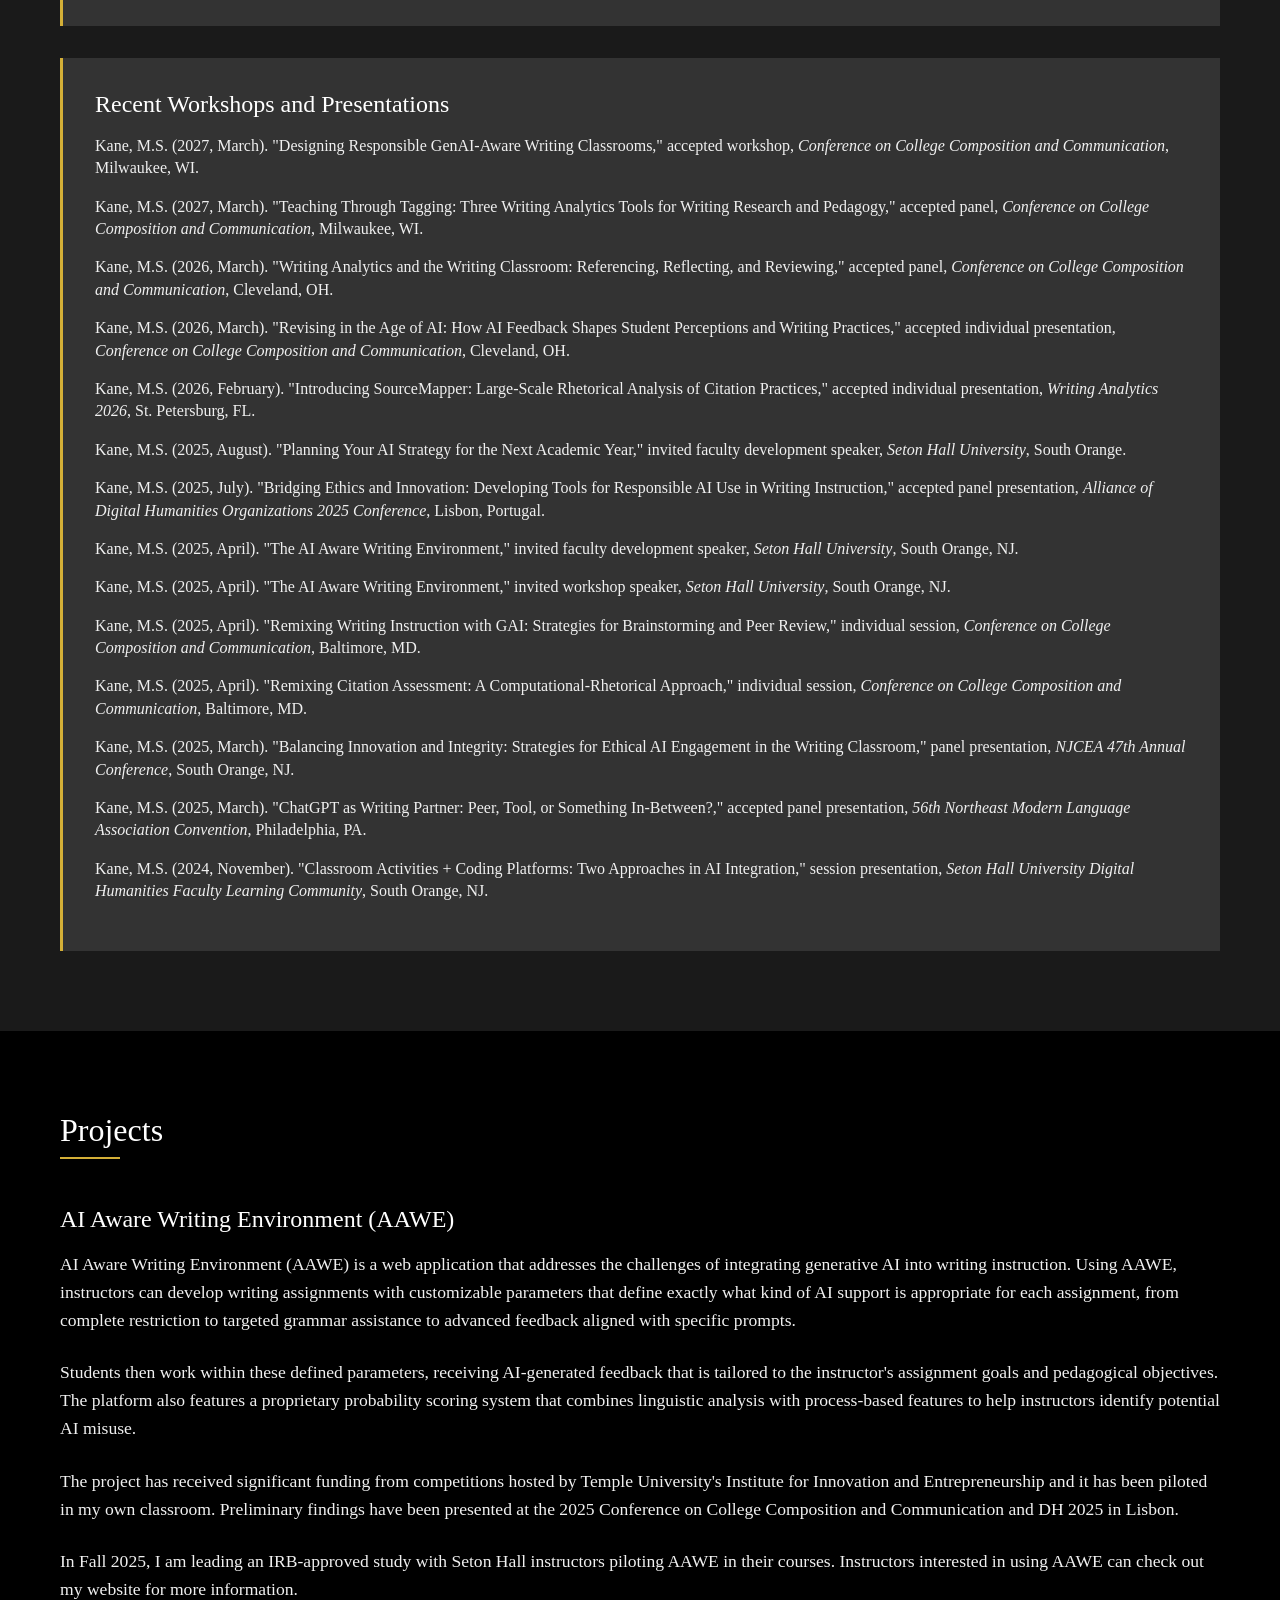
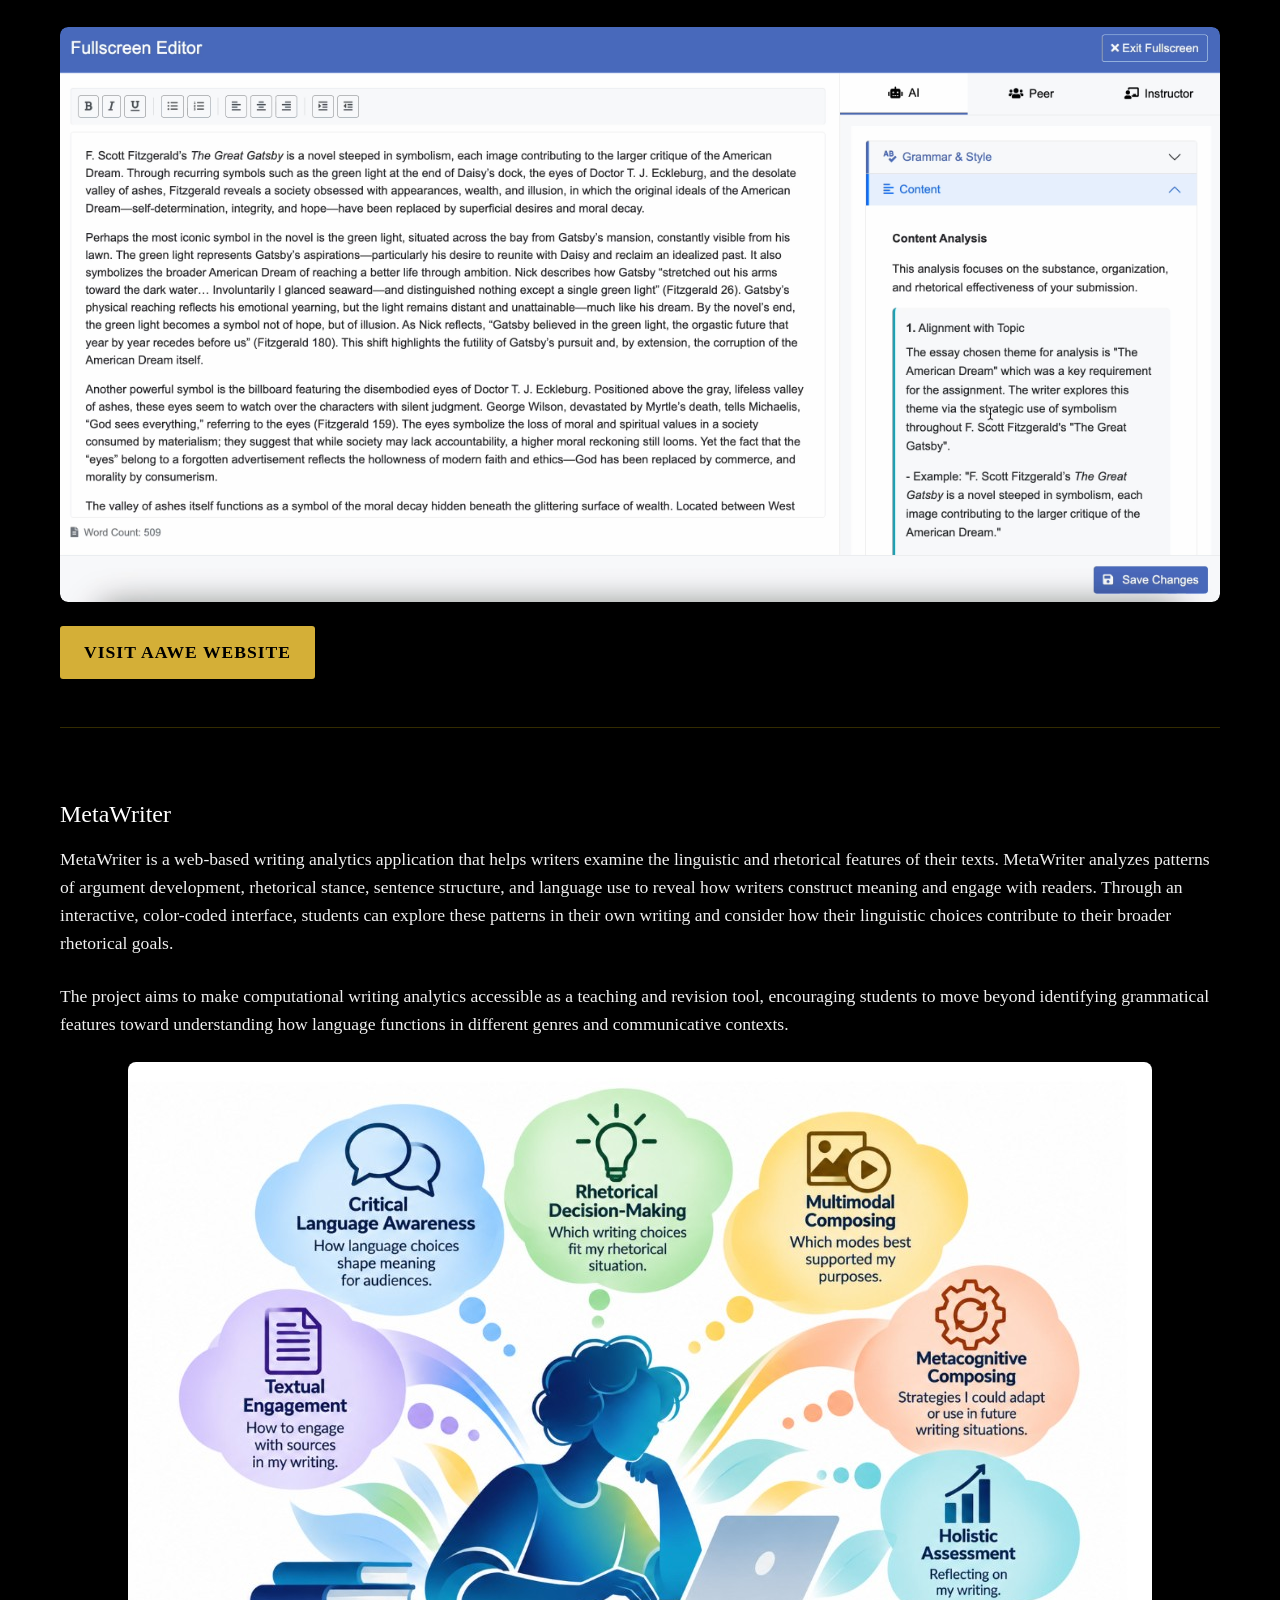
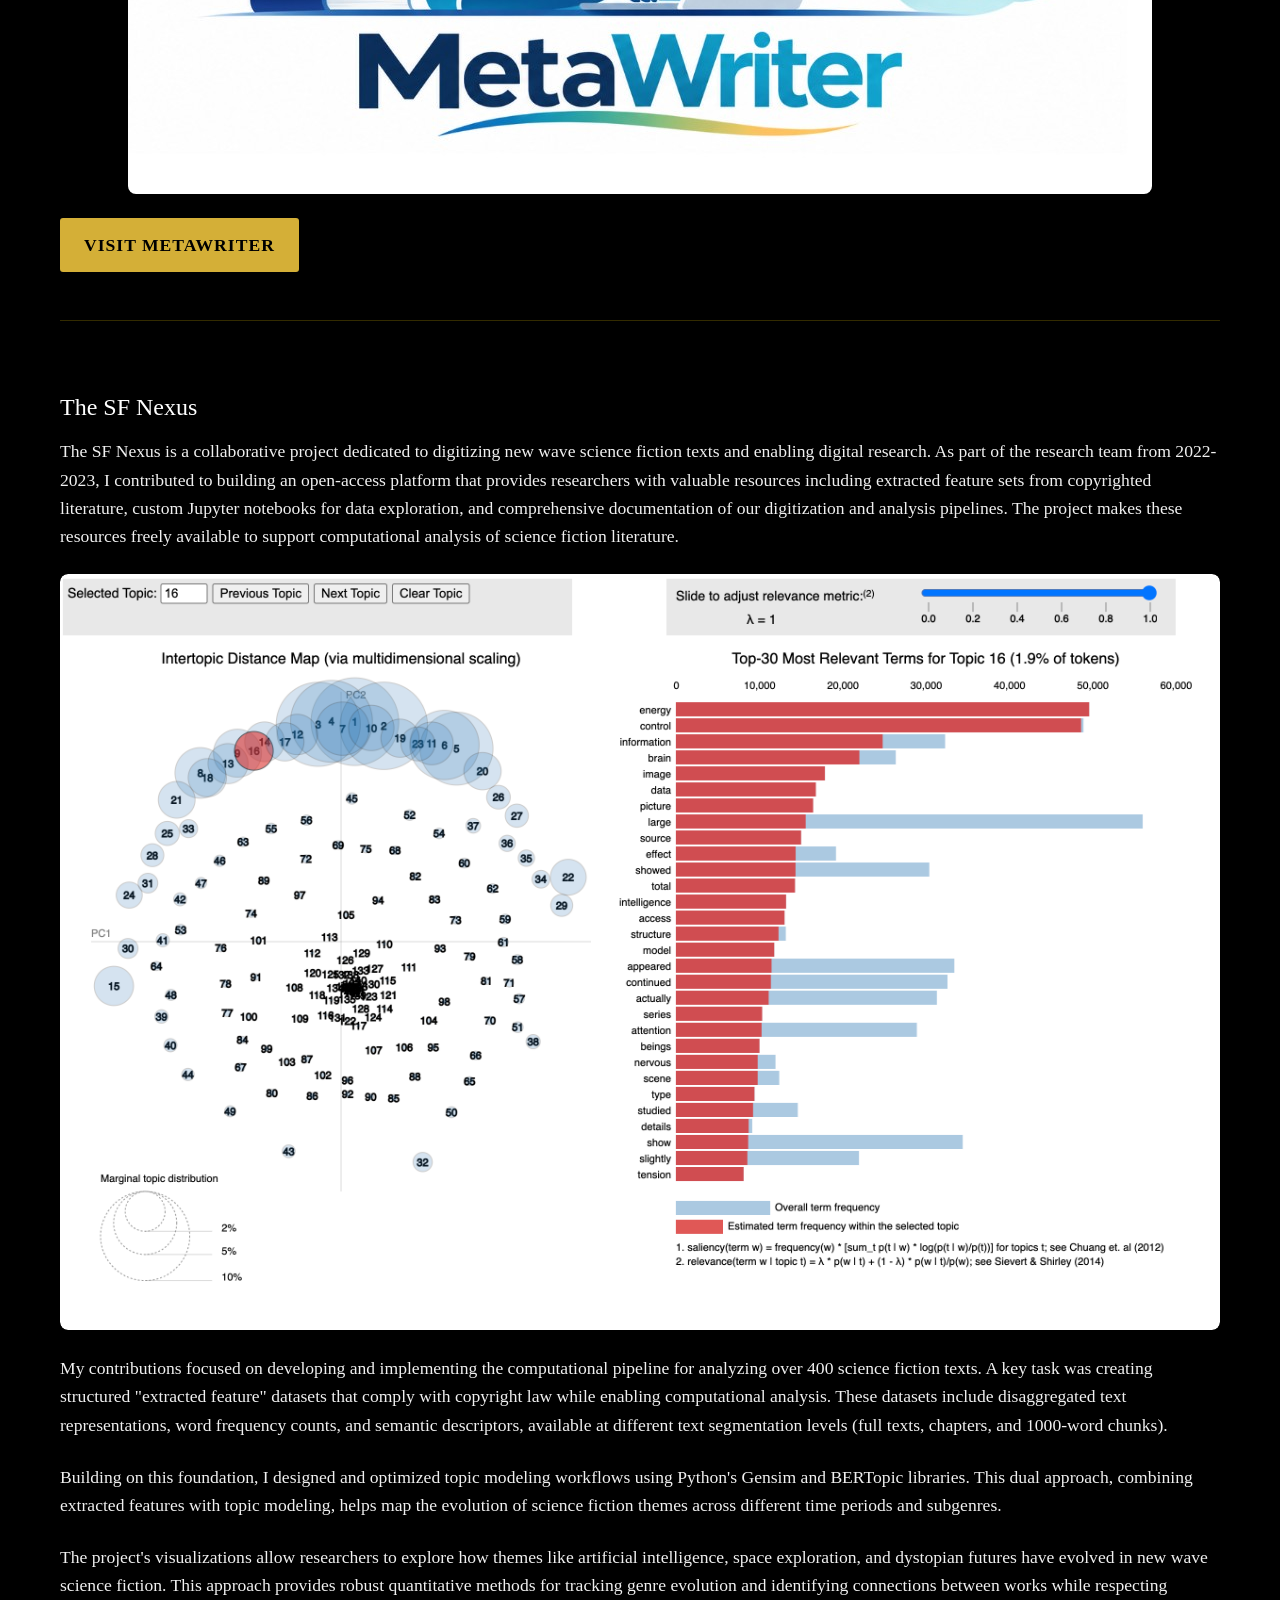
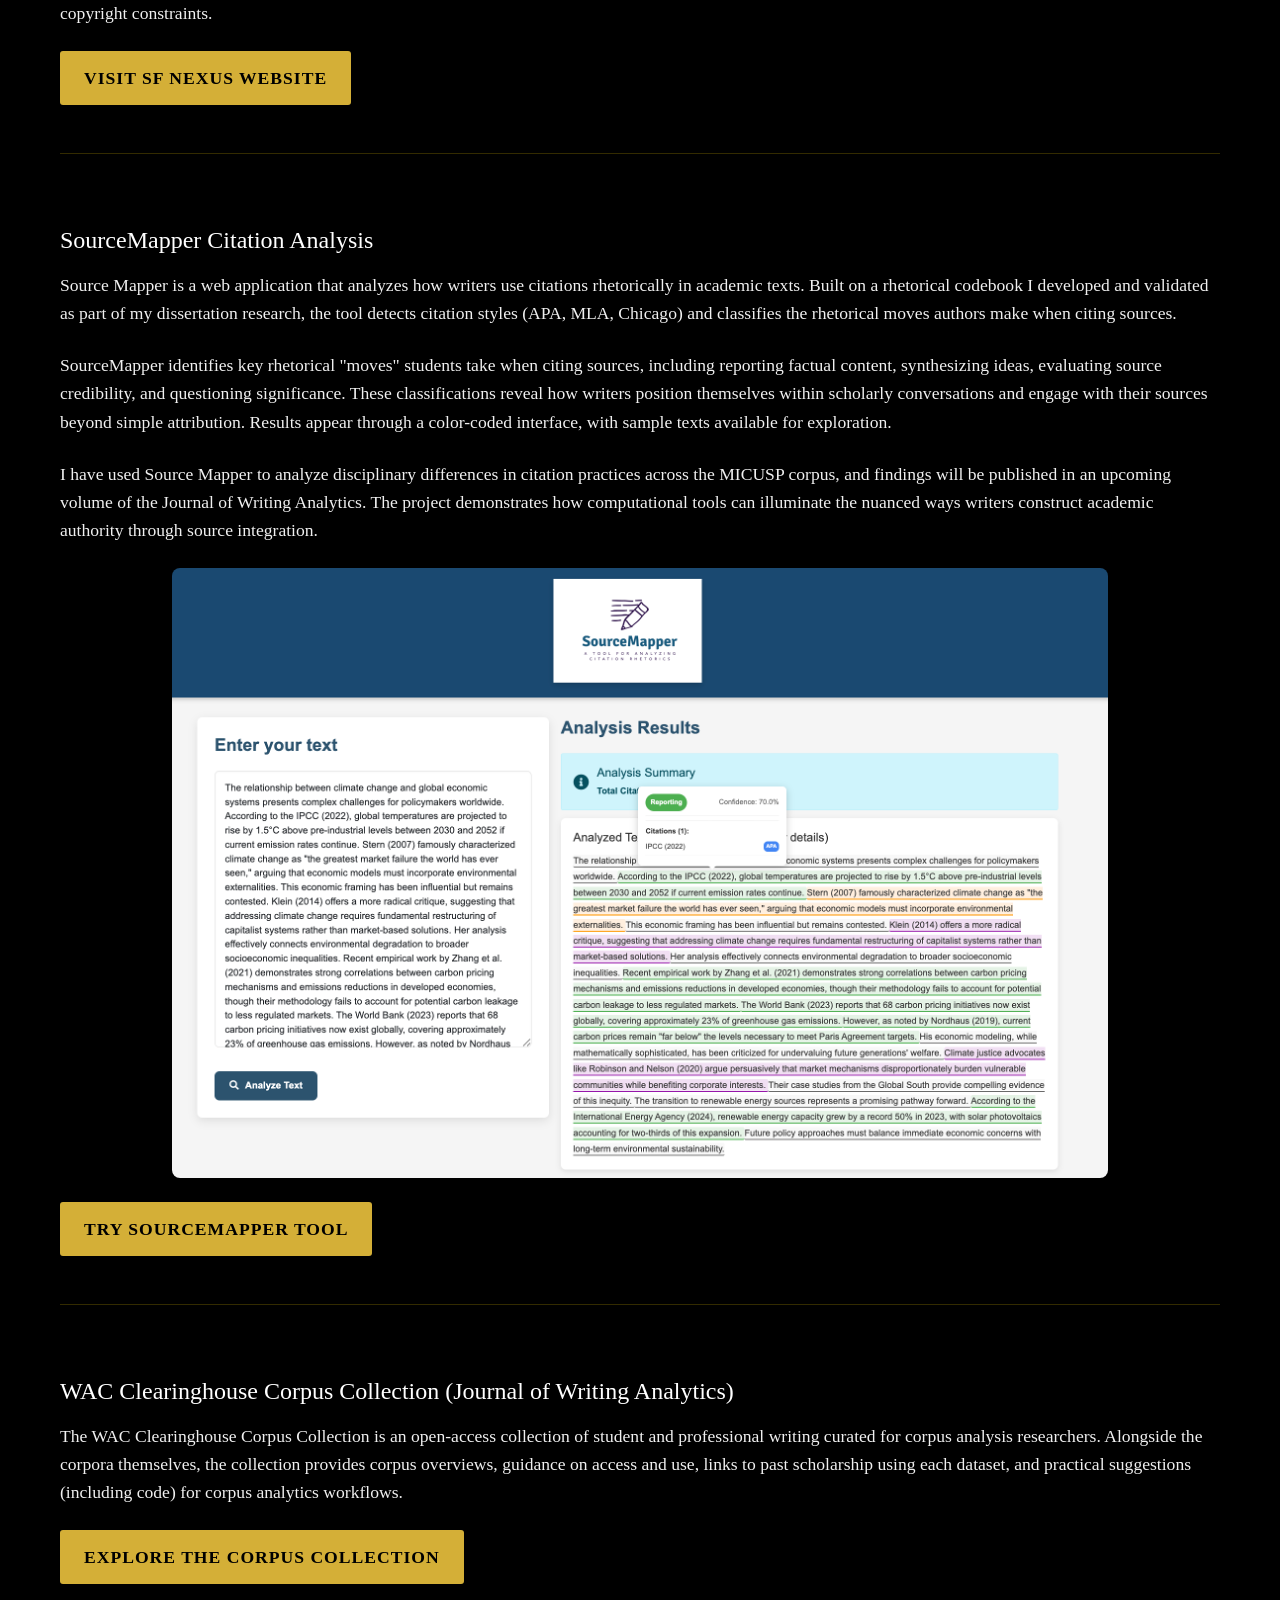
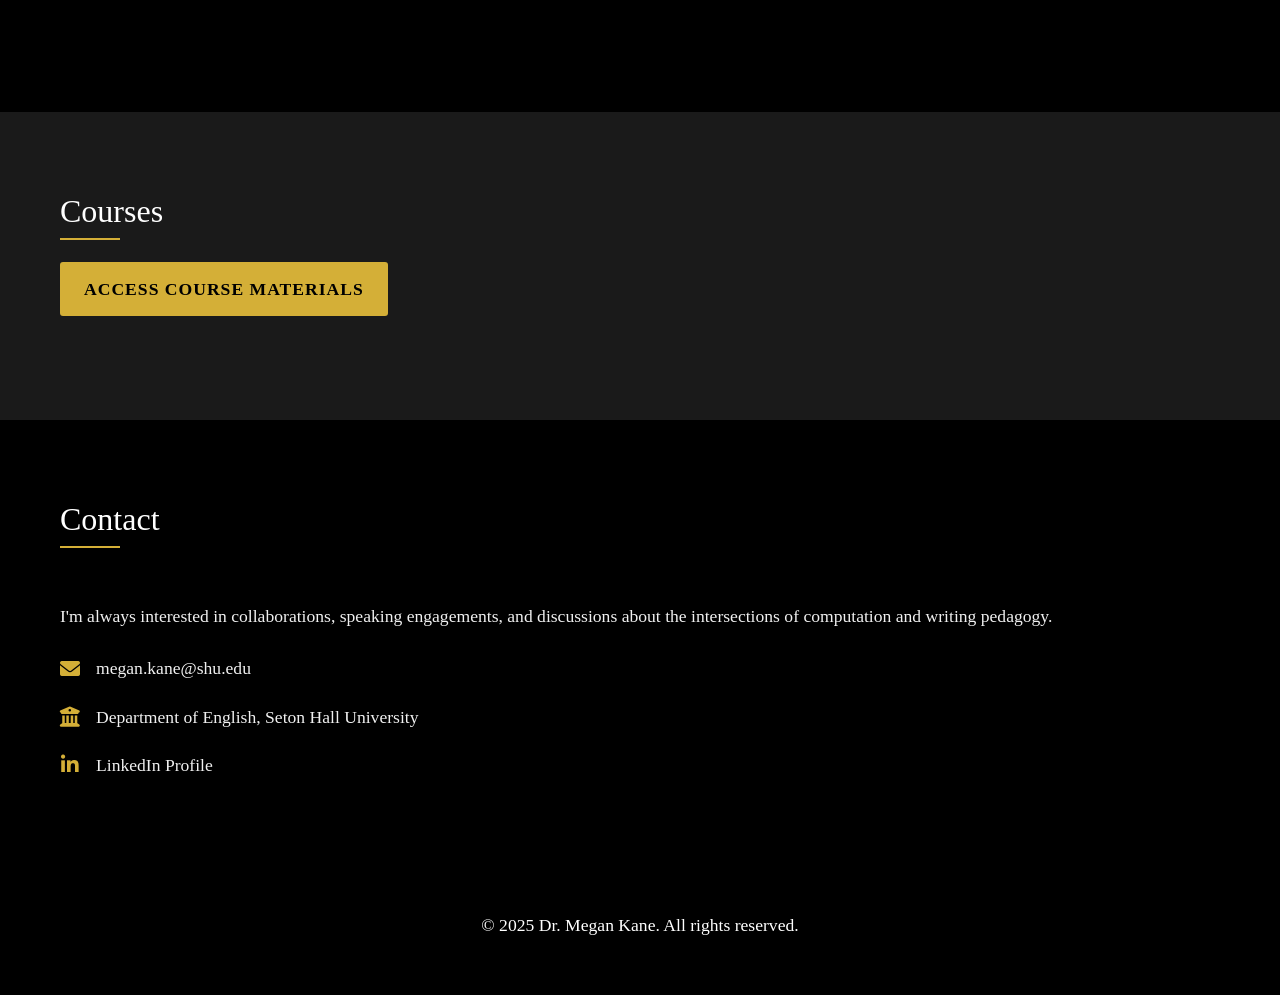
==== commit 1cf719da: "Update scholarship, projects, and courses Add recent publications and presentations, introduce the M" ====
--- a/index.html
+++ b/index.html
@@ -51,6 +51,9 @@
                 <div class="scholarship-item">
                     <h3>Publications</h3>
                     <ul class="citation-list">
+                        <li>Kane, M.S. (in press). "The AI Aware Writing Environment: Scaffolding GenAI Feedback Through Writing Analytics." <em>The Journal of Writing Analytics</em>.</li>
+                        <li>Kane, M.S. (in press). "Conversing with Sources: Teaching Citation Rhetoric in the First-Year Writing Classroom." <em>Composition Forum</em>.</li>
+                        <li>Kane, M.S., and Tackitt, A. (under review). "How GenAI Responds to Student Writing: A Comparative Case Study of Three LLMs." <em>The Journal of Writing Analytics</em>.</li>
                         <li>Kane, M.S., (2025, December). "Tracking Citation Practices Across Disciplines: A SourceMapper Analysis of MICUSP." <em>The Journal of Writing Analytics</em>, Volume 8. <a href="https://wacclearinghouse.org/docs/jwa/vol8/kane.pdf" target="_blank" rel="noopener noreferrer">https://wacclearinghouse.org/docs/jwa/vol8/kane.pdf</a></li>
                         <li>Kane, M.S., (2023, November). "Corpus analysis with spaCy." <em>The Programming Historian</em>. <a href="https://doi.org/10.46430/phen0113" class="pub-link" target="_blank">https://doi.org/10.46430/phen0113</a></li>
                         <li>Kane, M.S., (2022, December). "Counting words, predicting grades: A computational study of student writing." <em>Temple University Loretta S. Duckworth Scholars Studio Blog</em>. <a href="https://sites.temple.edu/tudsc/2022/12/16/counting-words-predicting-grades-a-computational-study-of-student-writing/" class="pub-link" target="_blank">https://sites.temple.edu/tudsc/2022/12/16/counting-words-predicting-grades-a-computational-study-of-student-writing/</a></li>
@@ -60,6 +63,12 @@
                 <div class="scholarship-item">
                     <h3>Recent Workshops and Presentations</h3>
                     <ul class="citation-list">
+                        <li>Kane, M.S. (2027, March). "Designing Responsible GenAI-Aware Writing Classrooms," accepted workshop, <em>Conference on College Composition and Communication</em>, Milwaukee, WI.</li>
+                        <li>Kane, M.S. (2027, March). "Teaching Through Tagging: Three Writing Analytics Tools for Writing Research and Pedagogy," accepted panel, <em>Conference on College Composition and Communication</em>, Milwaukee, WI.</li>
+                        <li>Kane, M.S. (2026, March). "Writing Analytics and the Writing Classroom: Referencing, Reflecting, and Reviewing," accepted panel, <em>Conference on College Composition and Communication</em>, Cleveland, OH.</li>
+                        <li>Kane, M.S. (2026, March). "Revising in the Age of AI: How AI Feedback Shapes Student Perceptions and Writing Practices," accepted individual presentation, <em>Conference on College Composition and Communication</em>, Cleveland, OH.</li>
+                        <li>Kane, M.S. (2026, February). "Introducing SourceMapper: Large-Scale Rhetorical Analysis of Citation Practices," accepted individual presentation, <em>Writing Analytics 2026</em>, St. Petersburg, FL.</li>
+                        <li>Kane, M.S. (2025, August). "Planning Your AI Strategy for the Next Academic Year," invited faculty development speaker, <em>Seton Hall University</em>, South Orange.</li>
                         <li>Kane, M.S. (2025, July). "Bridging Ethics and Innovation: Developing Tools for Responsible AI Use in Writing Instruction," accepted panel presentation, <em>Alliance of Digital Humanities Organizations 2025 Conference</em>, Lisbon, Portugal.</li>
                         <li>Kane, M.S. (2025, April). "The AI Aware Writing Environment," invited faculty development speaker, <em>Seton Hall University</em>, South Orange, NJ.</li>
                         <li>Kane, M.S. (2025, April). "The AI Aware Writing Environment," invited workshop speaker, <em>Seton Hall University</em>, South Orange, NJ.</li>
@@ -79,11 +88,6 @@
             <h2>Projects</h2>
             <div class="education-content">
                 <div class="education-item">
-                    <h3>WAC Clearinghouse Corpus Collection (Journal of Writing Analytics)</h3>
-                    <p>The WAC Clearinghouse Corpus Collection is an open-access collection of student and professional writing curated for corpus analysis researchers. Alongside the corpora themselves, the collection provides corpus overviews, guidance on access and use, links to past scholarship using each dataset, and practical suggestions (including code) for corpus analytics workflows.</p>
-                    <p><a href="https://wacclearinghouse.org/jwa/corpora/" class="cta-button" target="_blank" rel="noopener noreferrer">Explore the Corpus Collection</a></p>
-                </div>
-                <div class="education-item">
                     <h3>AI Aware Writing Environment (AAWE)</h3>
                     <p>AI Aware Writing Environment (AAWE) is a web application that addresses the challenges of integrating generative AI into writing instruction. Using AAWE, instructors can develop writing assignments with customizable parameters that define exactly what kind of AI support is appropriate for each assignment, from complete restriction to targeted grammar assistance to advanced feedback aligned with specific prompts.</p>
                     <p>Students then work within these defined parameters, receiving AI-generated feedback that is tailored to the instructor's assignment goals and pedagogical objectives. The platform also features a proprietary probability scoring system that combines linguistic analysis with process-based features to help instructors identify potential AI misuse.</p>
@@ -95,14 +99,13 @@
                     <p><a href="https://www.aawe.ai/" class="cta-button" target="_blank">Visit AAWE Website</a></p>
                 </div>
                 <div class="education-item">
-                    <h3>SourceMapper Citation Analysis</h3>
-                    <p>Source Mapper is a web application that analyzes how writers use citations rhetorically in academic texts. Built on a rhetorical codebook I developed and validated as part of my dissertation research, the tool detects citation styles (APA, MLA, Chicago) and classifies the rhetorical moves authors make when citing sources.</p>
-                    <p>SourceMapper identifies key rhetorical "moves" students take when citing sources, including reporting factual content, synthesizing ideas, evaluating source credibility, and questioning significance. These classifications reveal how writers position themselves within scholarly conversations and engage with their sources beyond simple attribution. Results appear through a color-coded interface, with sample texts available for exploration.</p>
-                    <p>I have used Source Mapper to analyze disciplinary differences in citation practices across the MICUSP corpus, and findings will be published in an upcoming volume of the Journal of Writing Analytics. The project demonstrates how computational tools can illuminate the nuanced ways writers construct academic authority through source integration.</p>
+                    <h3>MetaWriter</h3>
+                    <p>MetaWriter is a web-based writing analytics application that helps writers examine the linguistic and rhetorical features of their texts. MetaWriter analyzes patterns of argument development, rhetorical stance, sentence structure, and language use to reveal how writers construct meaning and engage with readers. Through an interactive, color-coded interface, students can explore these patterns in their own writing and consider how their linguistic choices contribute to their broader rhetorical goals.</p>
+                    <p>The project aims to make computational writing analytics accessible as a teaching and revision tool, encouraging students to move beyond identifying grammatical features toward understanding how language functions in different genres and communicative contexts.</p>
                     <div class="project-image">
-                        <img src="images/SourceMapper_screenshot.png" alt="SourceMapper Citation Analysis screenshot" class="project-screenshot"> 
+                        <img src="images/metawriter.png" alt="MetaWriter writing analytics application overview" class="project-screenshot">
                     </div>
-                    <p><a href="https://sourcemapper.onrender.com/" class="cta-button" target="_blank">Try SourceMapper Tool</a></p>
+                    <p><a href="https://metawriter-platform.vercel.app/" class="cta-button" target="_blank" rel="noopener noreferrer">Visit MetaWriter</a></p>
                 </div>
                 <div class="education-item">
                     <h3>The SF Nexus</h3>
@@ -114,6 +117,21 @@
                     <p>Building on this foundation, I designed and optimized topic modeling workflows using Python's Gensim and BERTopic libraries. This dual approach, combining extracted features with topic modeling, helps map the evolution of science fiction themes across different time periods and subgenres.</p>
                     <p>The project's visualizations allow researchers to explore how themes like artificial intelligence, space exploration, and dystopian futures have evolved in new wave science fiction. This approach provides robust quantitative methods for tracking genre evolution and identifying connections between works while respecting copyright constraints.</p>
                     <p><a href="https://sfnexus.io/" class="cta-button" target="_blank">Visit SF Nexus Website</a></p>
+                </div>
+                <div class="education-item">
+                    <h3>SourceMapper Citation Analysis</h3>
+                    <p>Source Mapper is a web application that analyzes how writers use citations rhetorically in academic texts. Built on a rhetorical codebook I developed and validated as part of my dissertation research, the tool detects citation styles (APA, MLA, Chicago) and classifies the rhetorical moves authors make when citing sources.</p>
+                    <p>SourceMapper identifies key rhetorical "moves" students take when citing sources, including reporting factual content, synthesizing ideas, evaluating source credibility, and questioning significance. These classifications reveal how writers position themselves within scholarly conversations and engage with their sources beyond simple attribution. Results appear through a color-coded interface, with sample texts available for exploration.</p>
+                    <p>I have used Source Mapper to analyze disciplinary differences in citation practices across the MICUSP corpus, and findings will be published in an upcoming volume of the Journal of Writing Analytics. The project demonstrates how computational tools can illuminate the nuanced ways writers construct academic authority through source integration.</p>
+                    <div class="project-image">
+                        <img src="images/SourceMapper_screenshot.png" alt="SourceMapper Citation Analysis screenshot" class="project-screenshot">
+                    </div>
+                    <p><a href="https://sourcemapper.onrender.com/" class="cta-button" target="_blank">Try SourceMapper Tool</a></p>
+                </div>
+                <div class="education-item">
+                    <h3>WAC Clearinghouse Corpus Collection (Journal of Writing Analytics)</h3>
+                    <p>The WAC Clearinghouse Corpus Collection is an open-access collection of student and professional writing curated for corpus analysis researchers. Alongside the corpora themselves, the collection provides corpus overviews, guidance on access and use, links to past scholarship using each dataset, and practical suggestions (including code) for corpus analytics workflows.</p>
+                    <p><a href="https://wacclearinghouse.org/jwa/corpora/" class="cta-button" target="_blank" rel="noopener noreferrer">Explore the Corpus Collection</a></p>
                 </div>
             </div>
         </div>
--- a/styles.css
+++ b/styles.css
@@ -22,7 +22,8 @@
     padding-top: 150px; /* Add padding to account for fixed header */
 }
 
-.materials-page {
+.materials-page,
+.course-standalone-page {
     padding-top: 0;
 }
 
@@ -403,6 +404,12 @@
 
 .course-content {
     max-width: 800px;
+}
+
+.course-listing + .course-listing {
+    border-top: 1px solid rgba(212, 175, 55, 0.45);
+    margin-top: 4rem;
+    padding-top: 4rem;
 }
 
 .course-access {
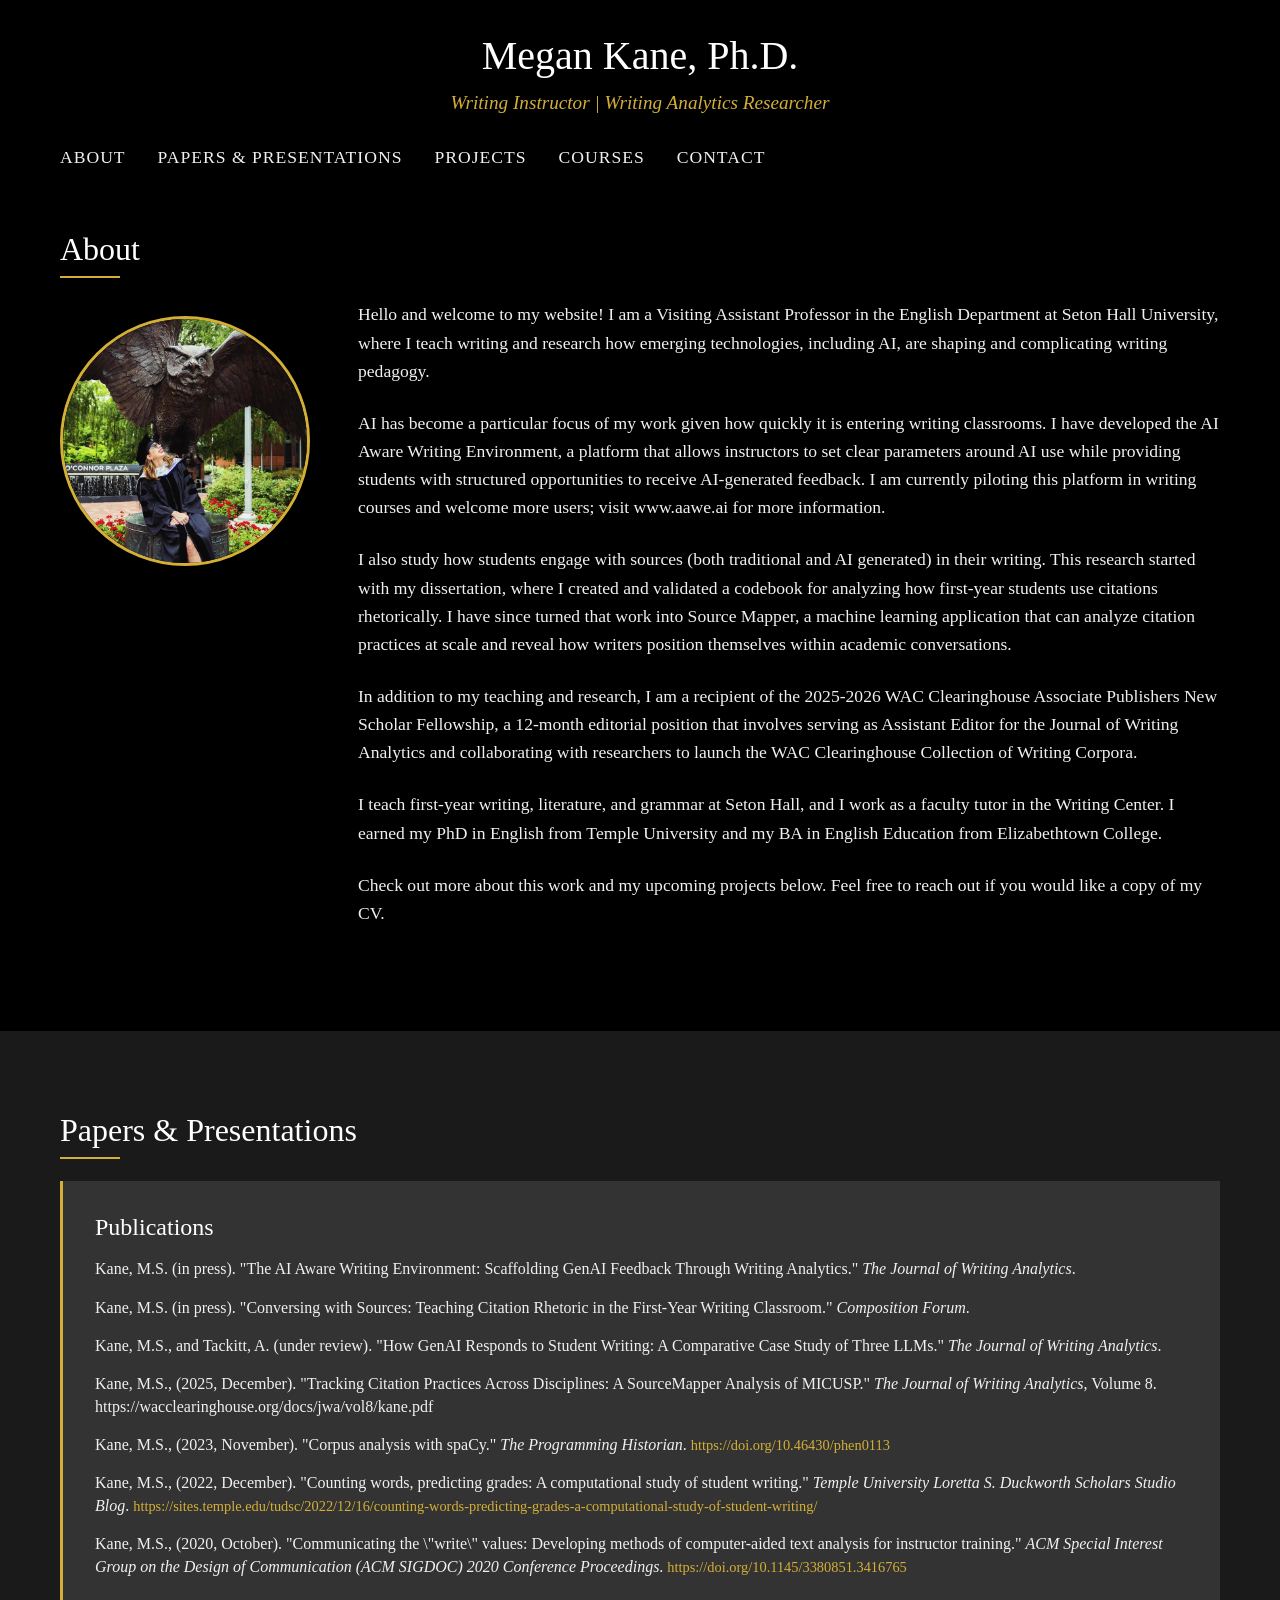
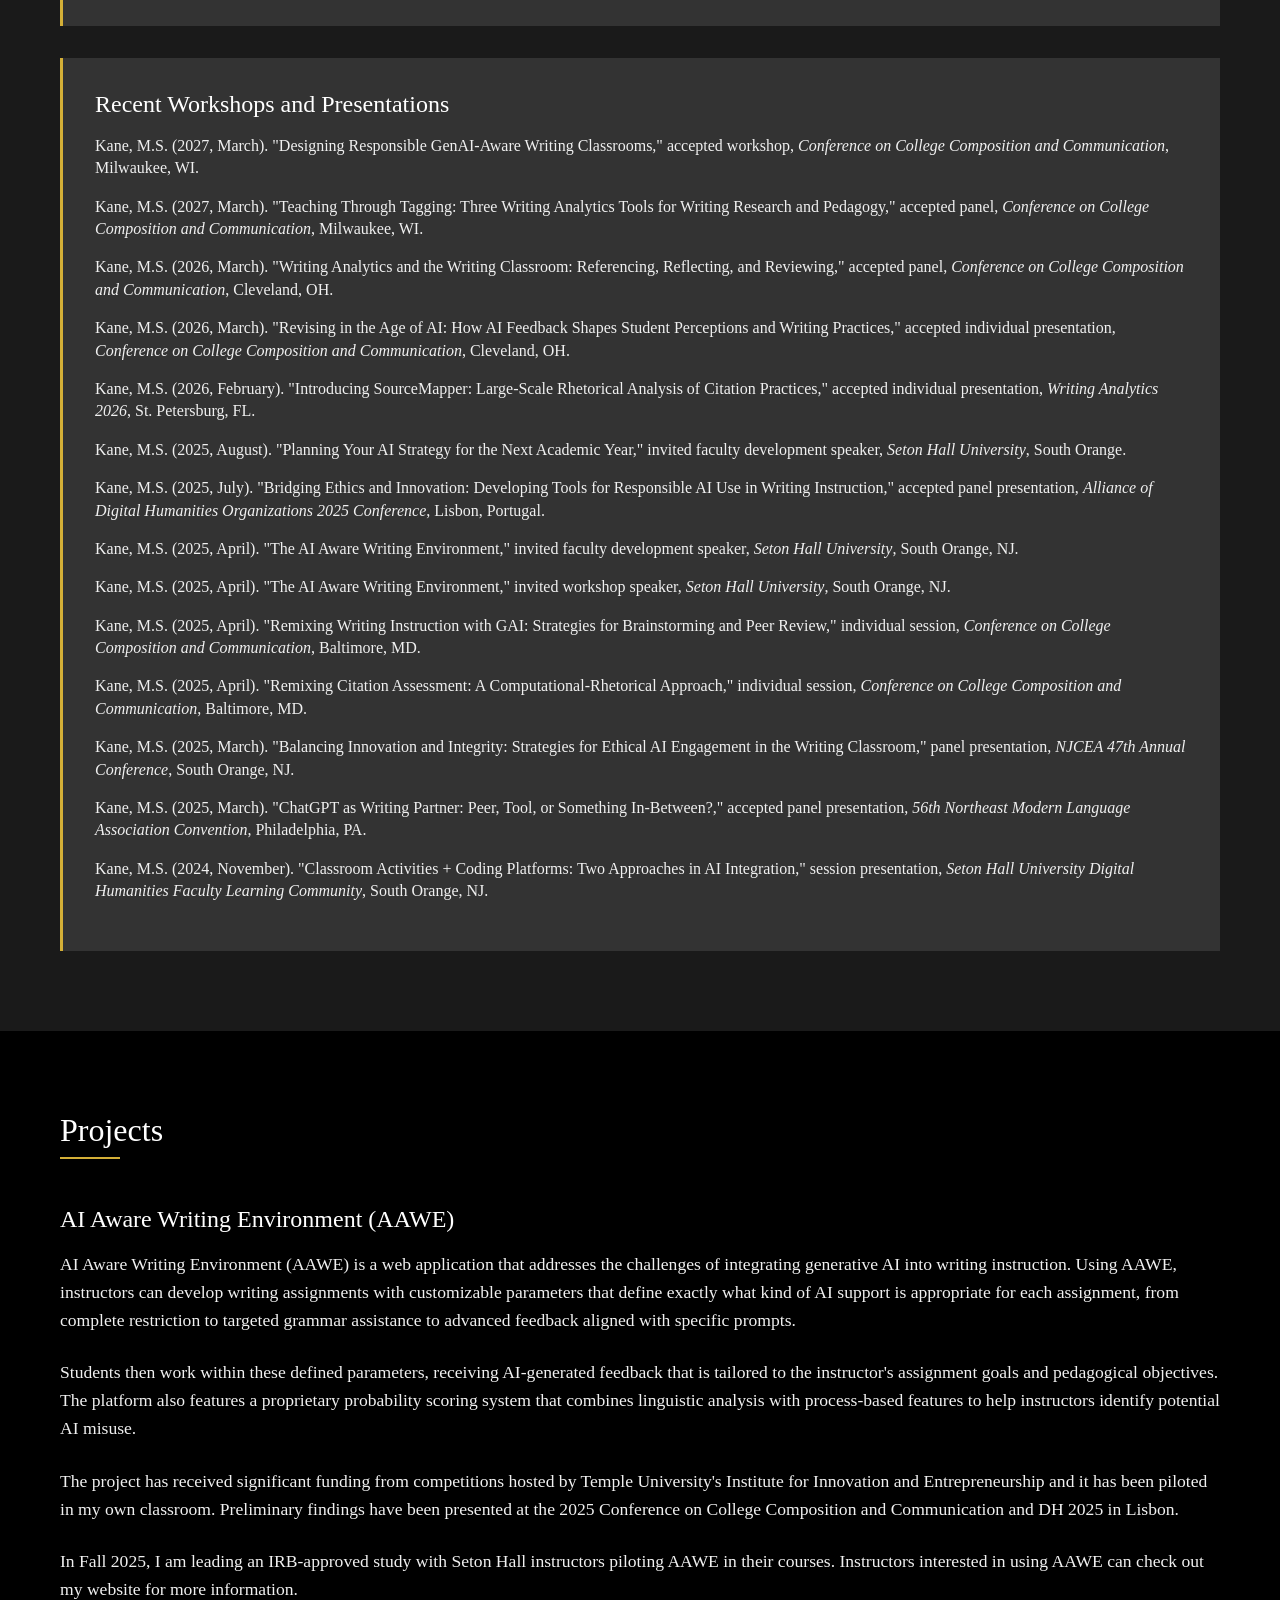
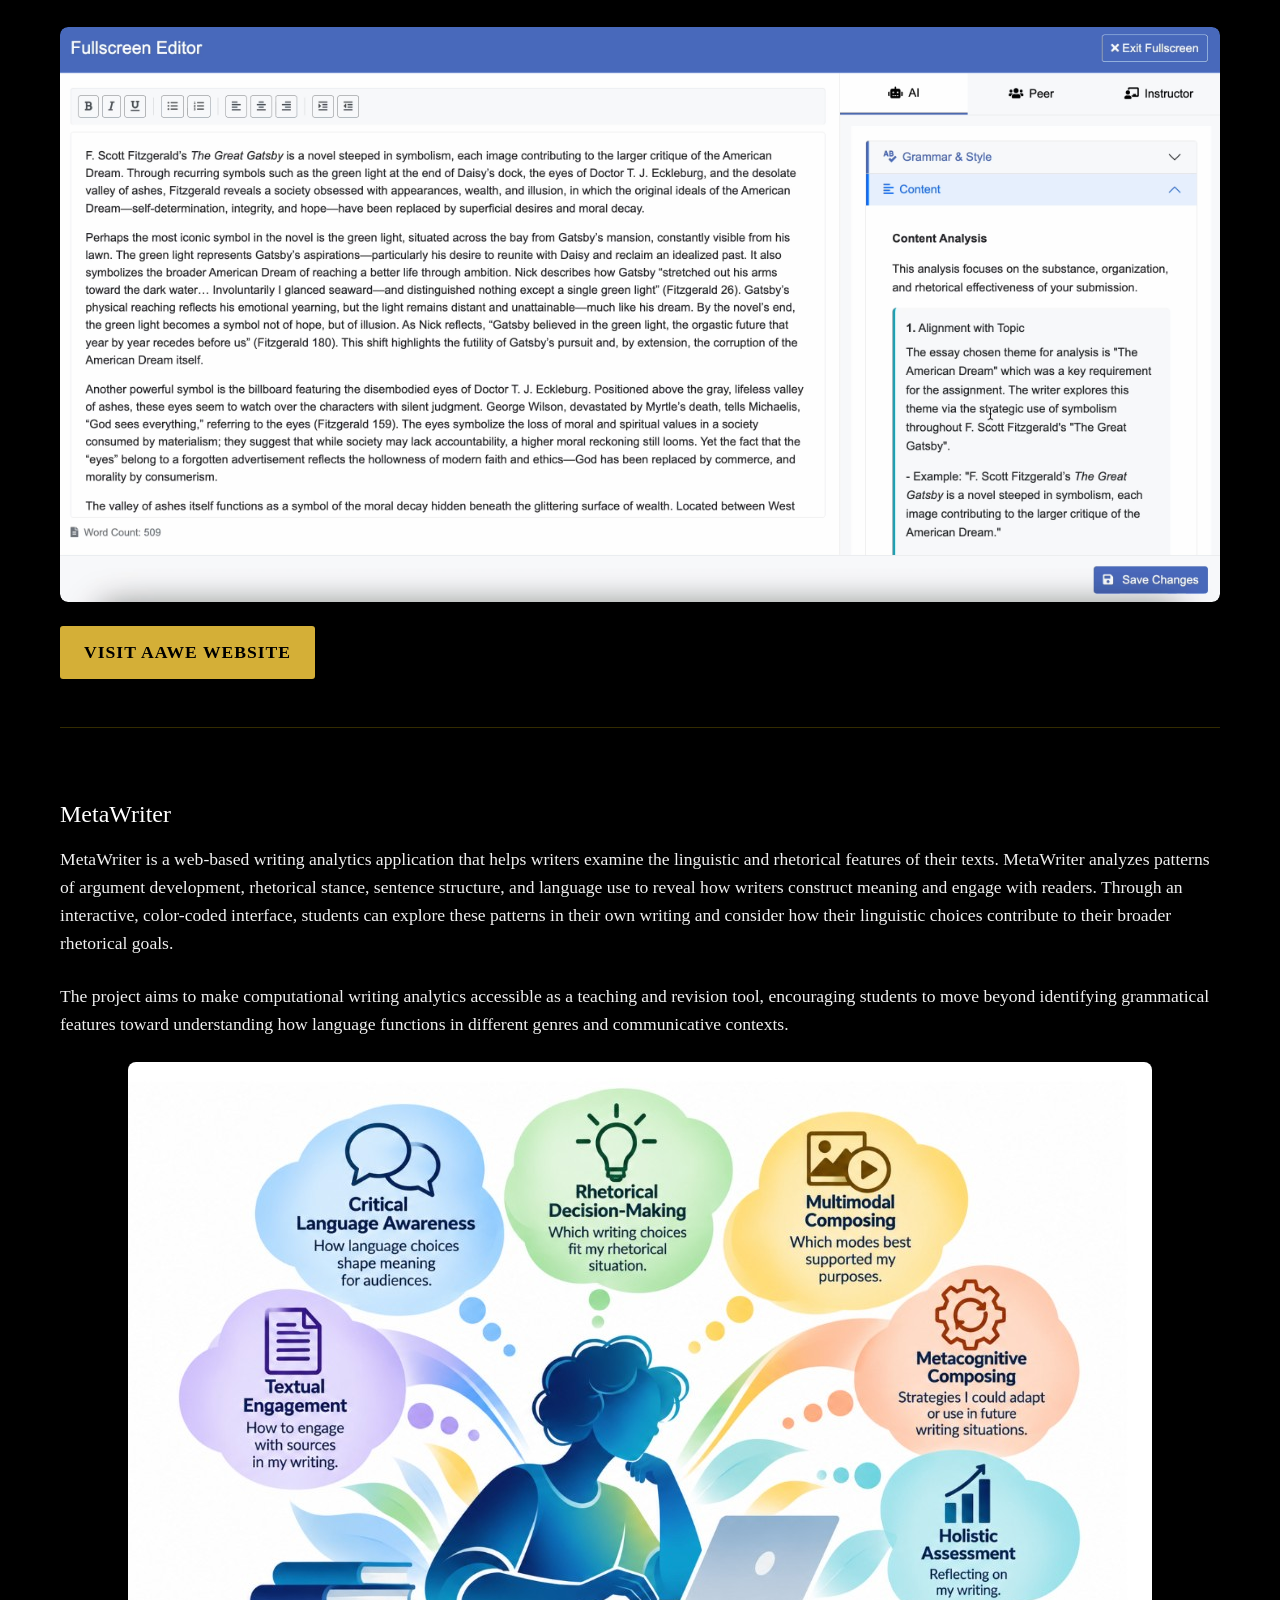
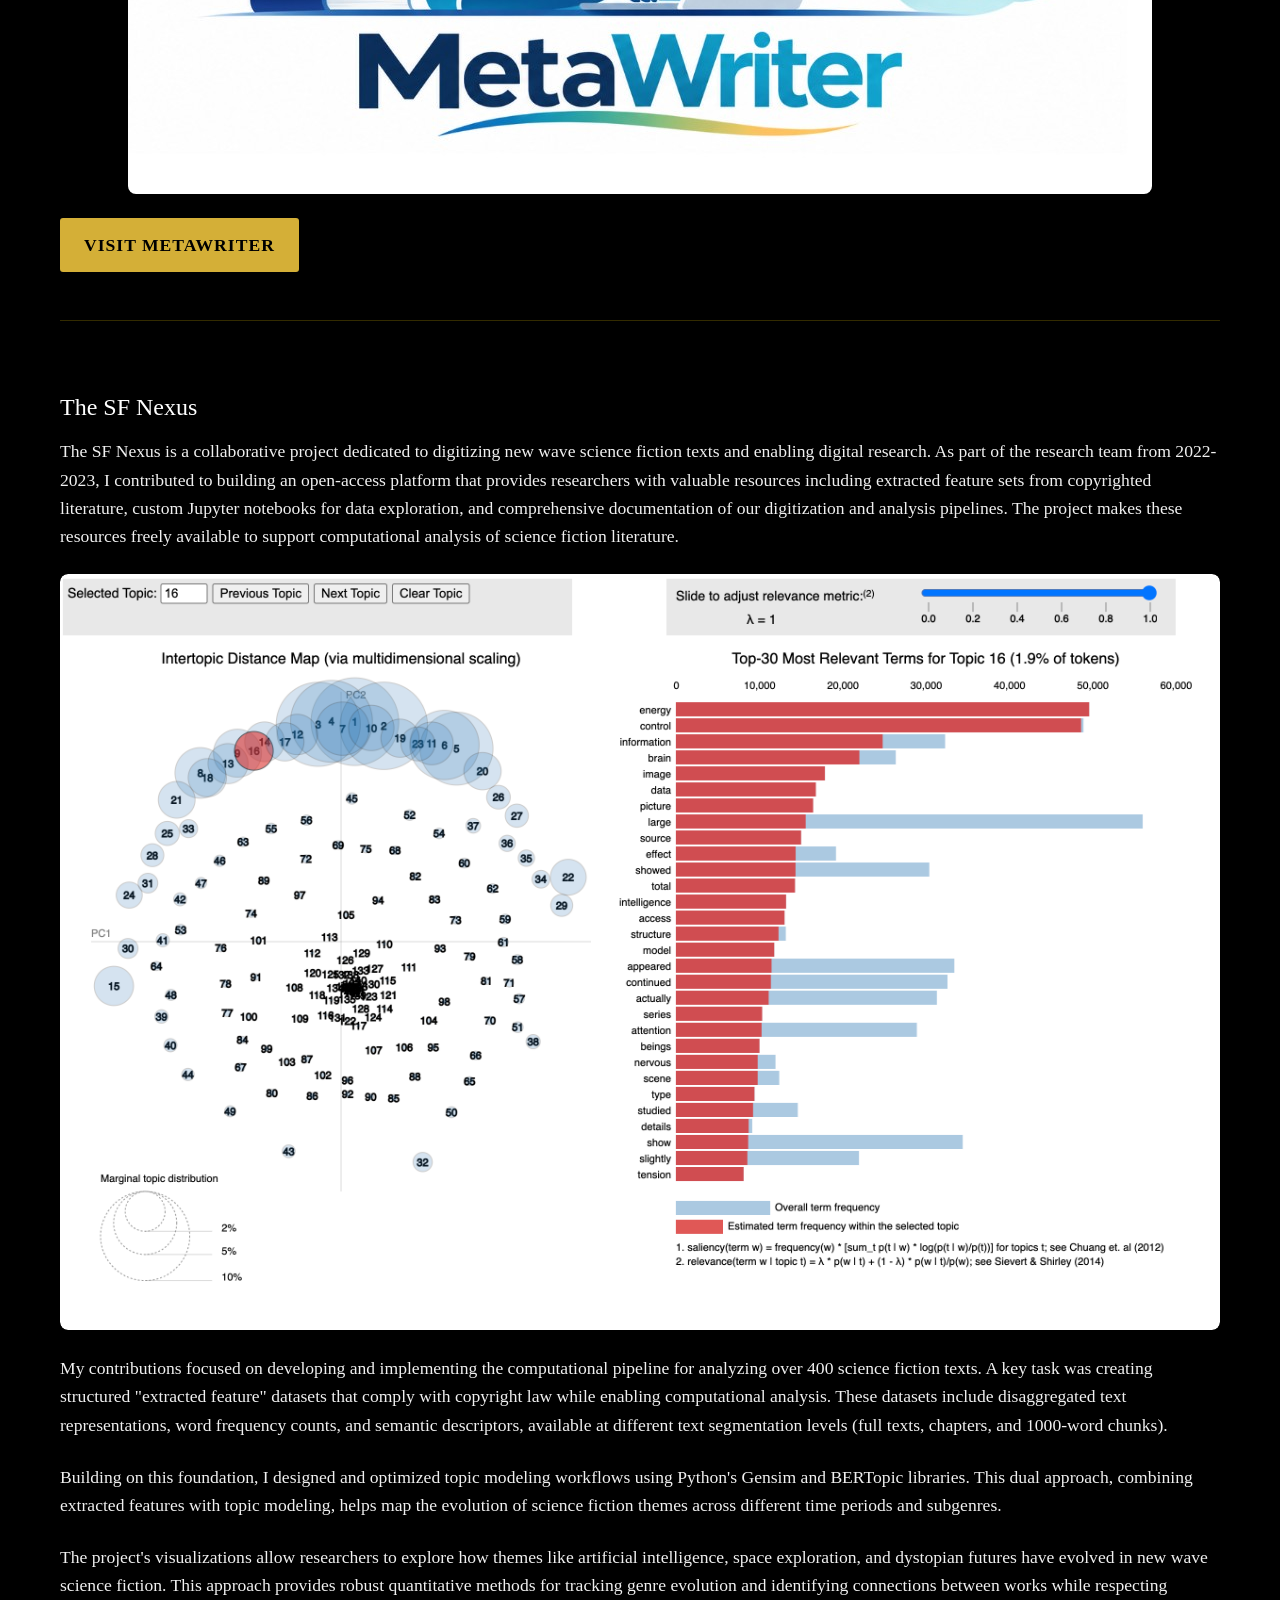
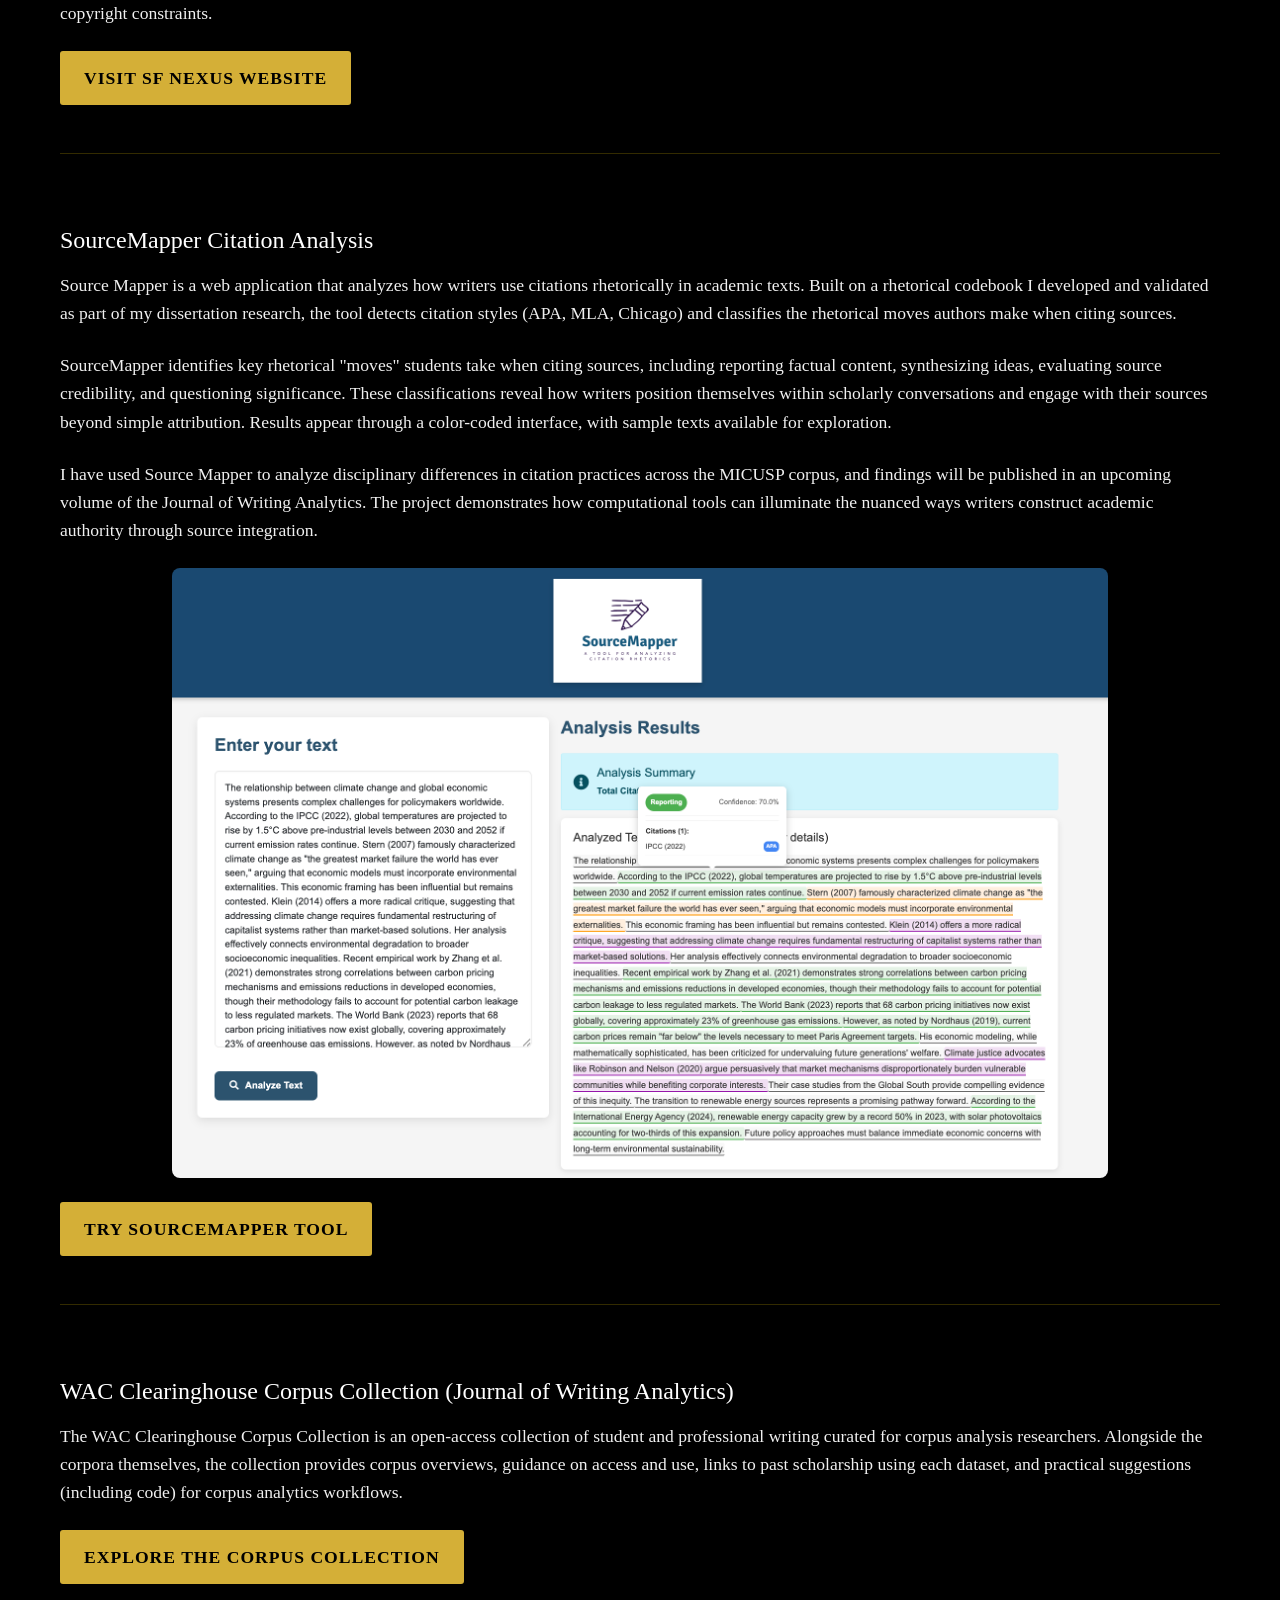
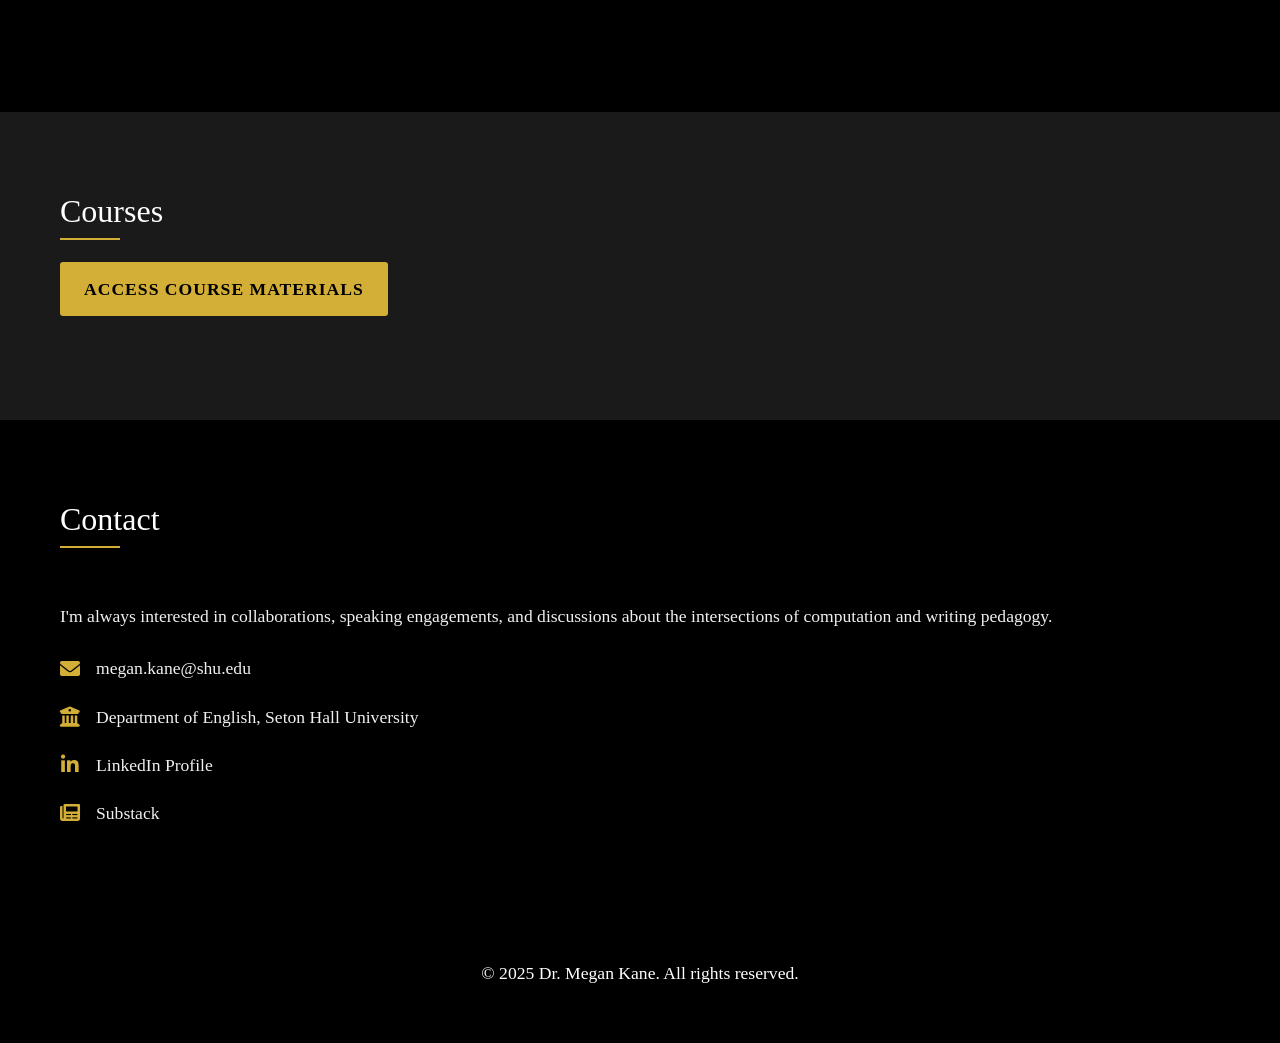
==== commit 623a5ef4: "Add Substack contact link Co-authored-by: Cursor <cursoragent@cursor.com>" ====
--- a/index.html
+++ b/index.html
@@ -168,6 +168,12 @@
                                 <span>LinkedIn Profile</span>
                             </a>
                         </li>
+                        <li>
+                            <a href="https://substack.com/@megankanemalkowicz" target="_blank" rel="noopener noreferrer">
+                                <i class="fas fa-newspaper"></i>
+                                <span>Substack</span>
+                            </a>
+                        </li>
                     </ul>
             </div>
         </div>
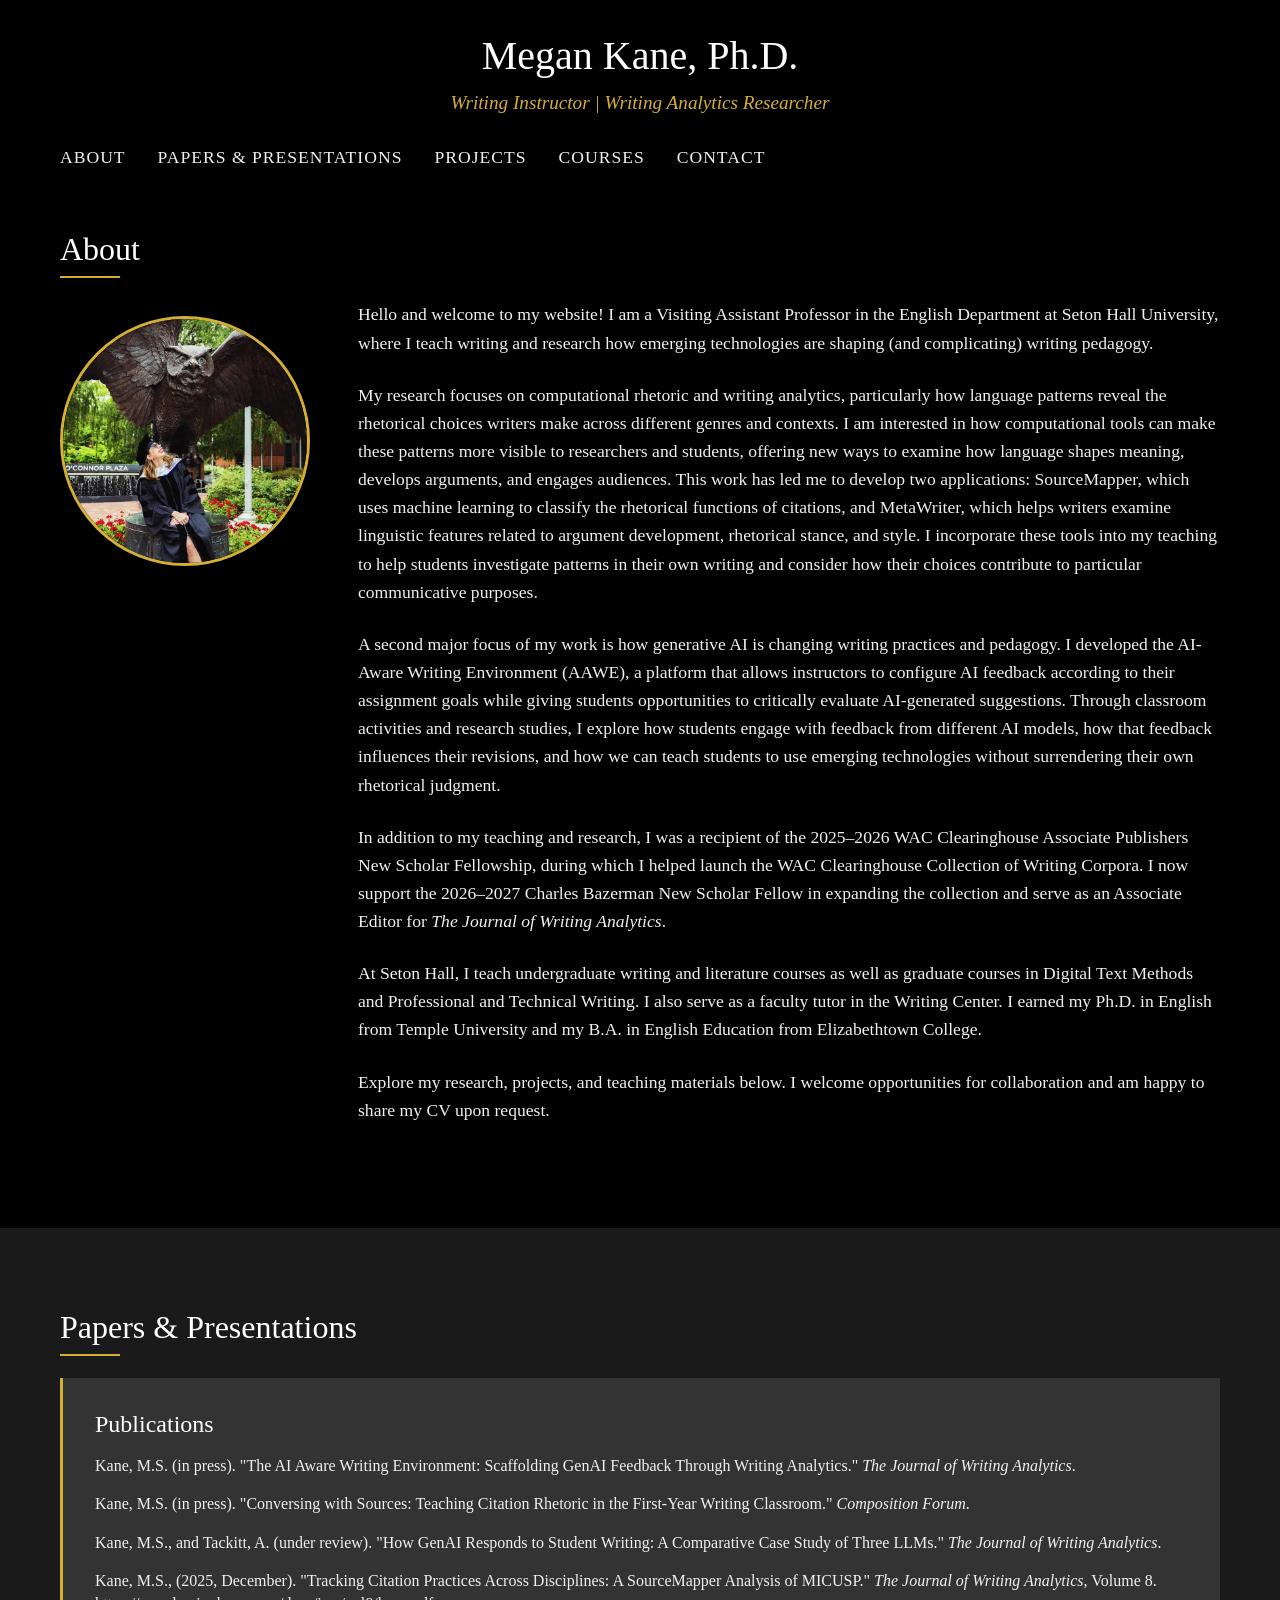
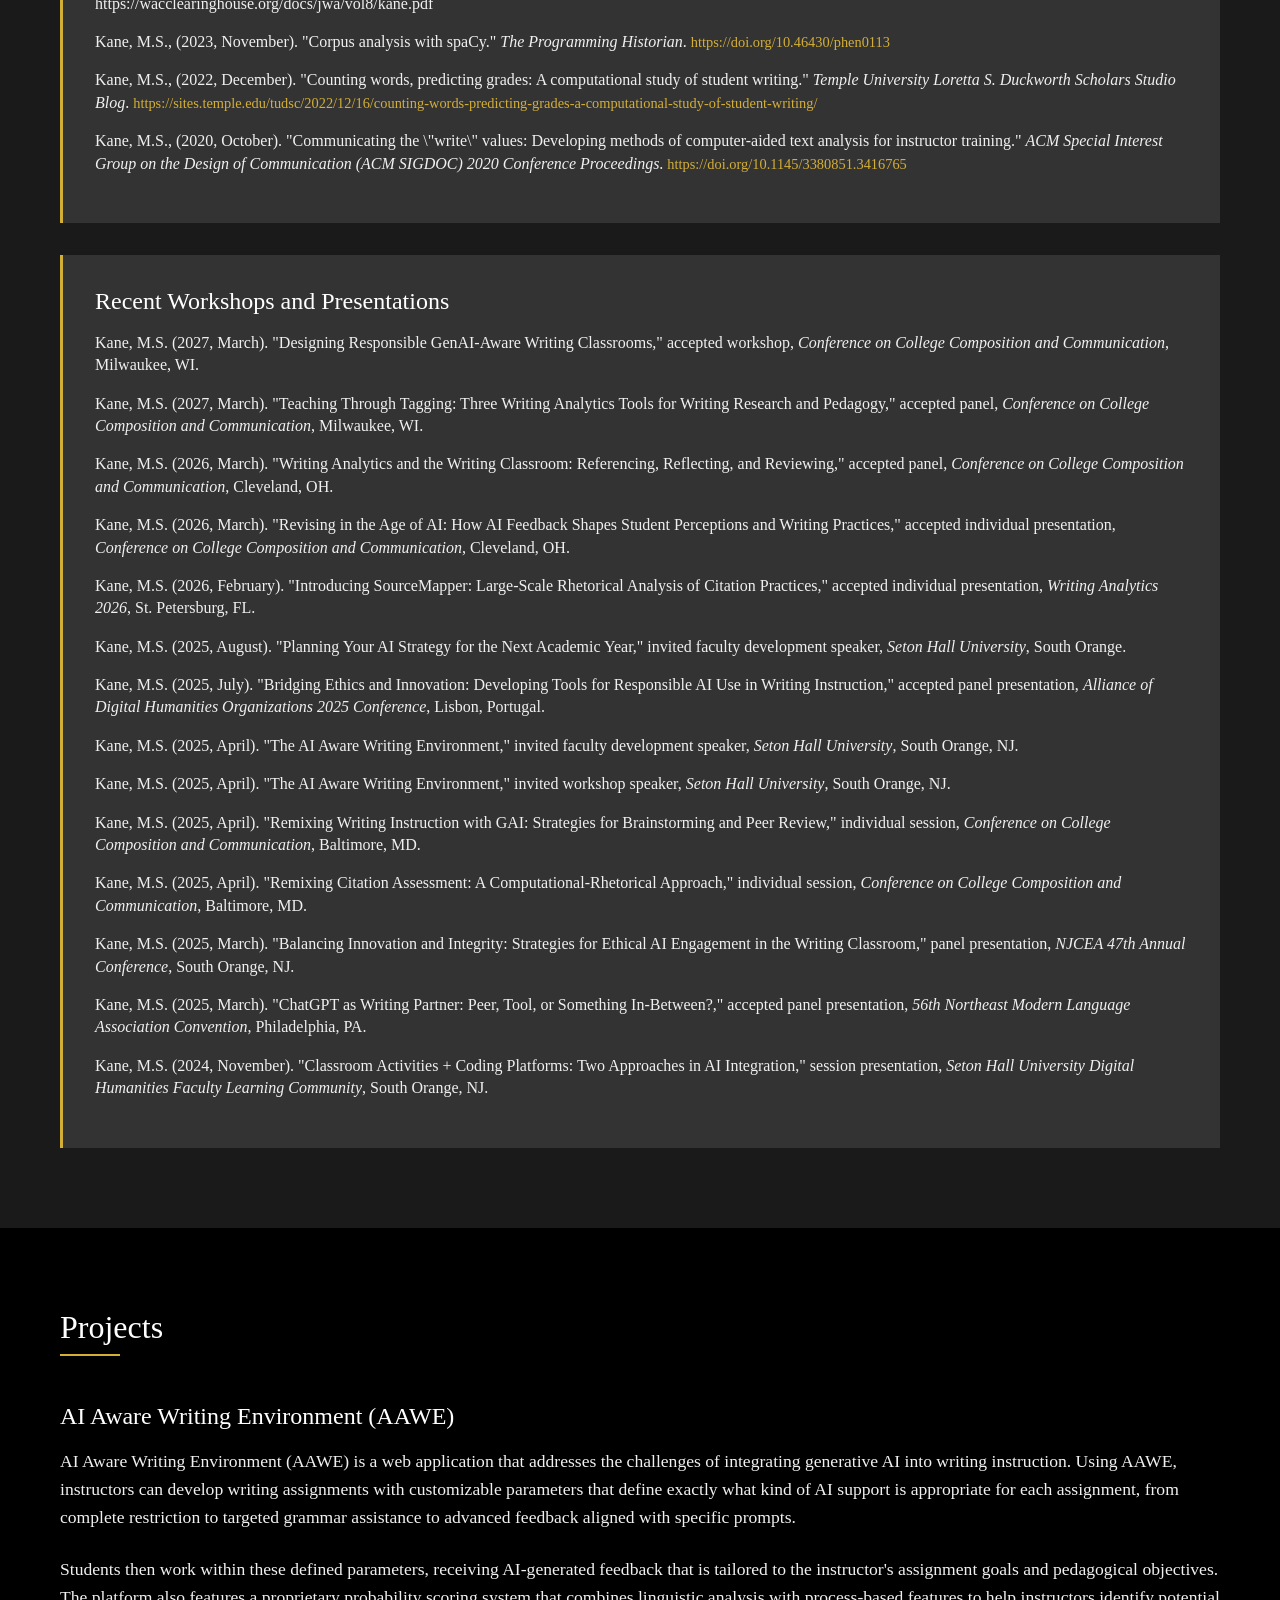
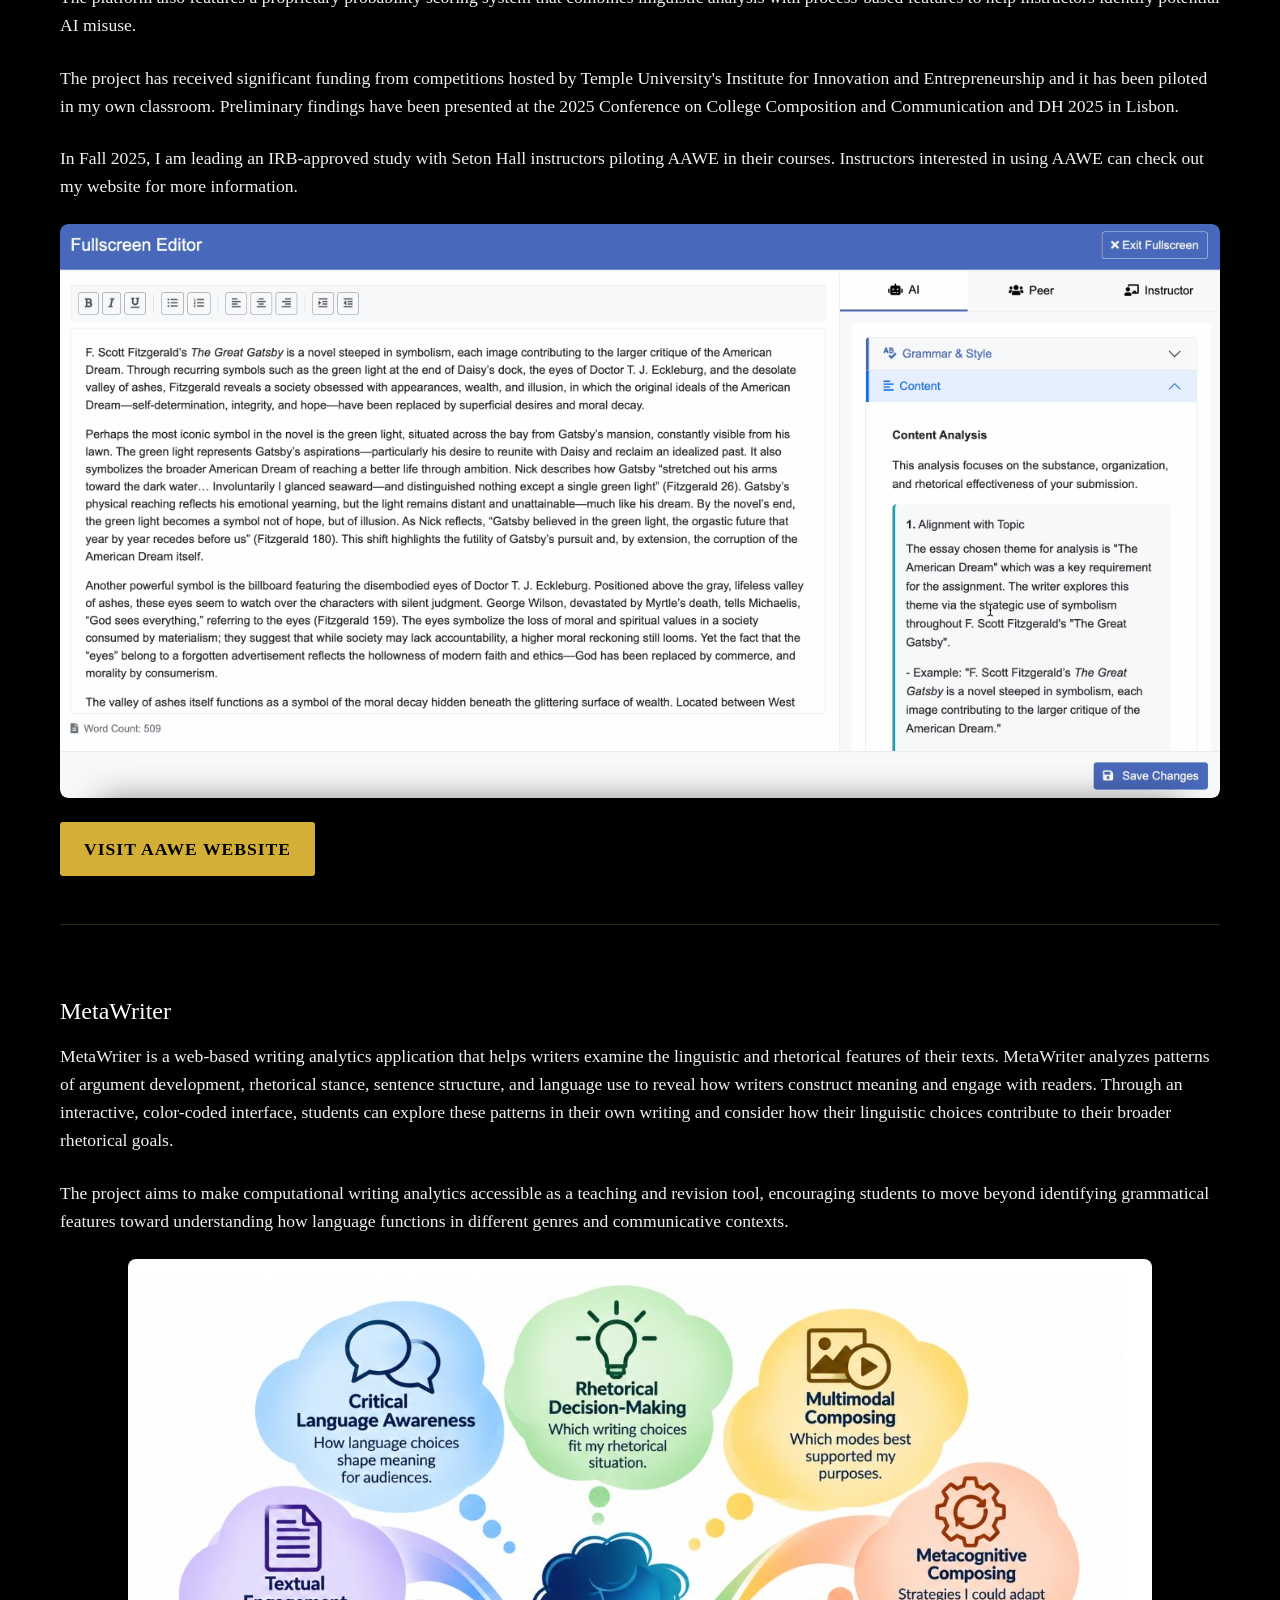
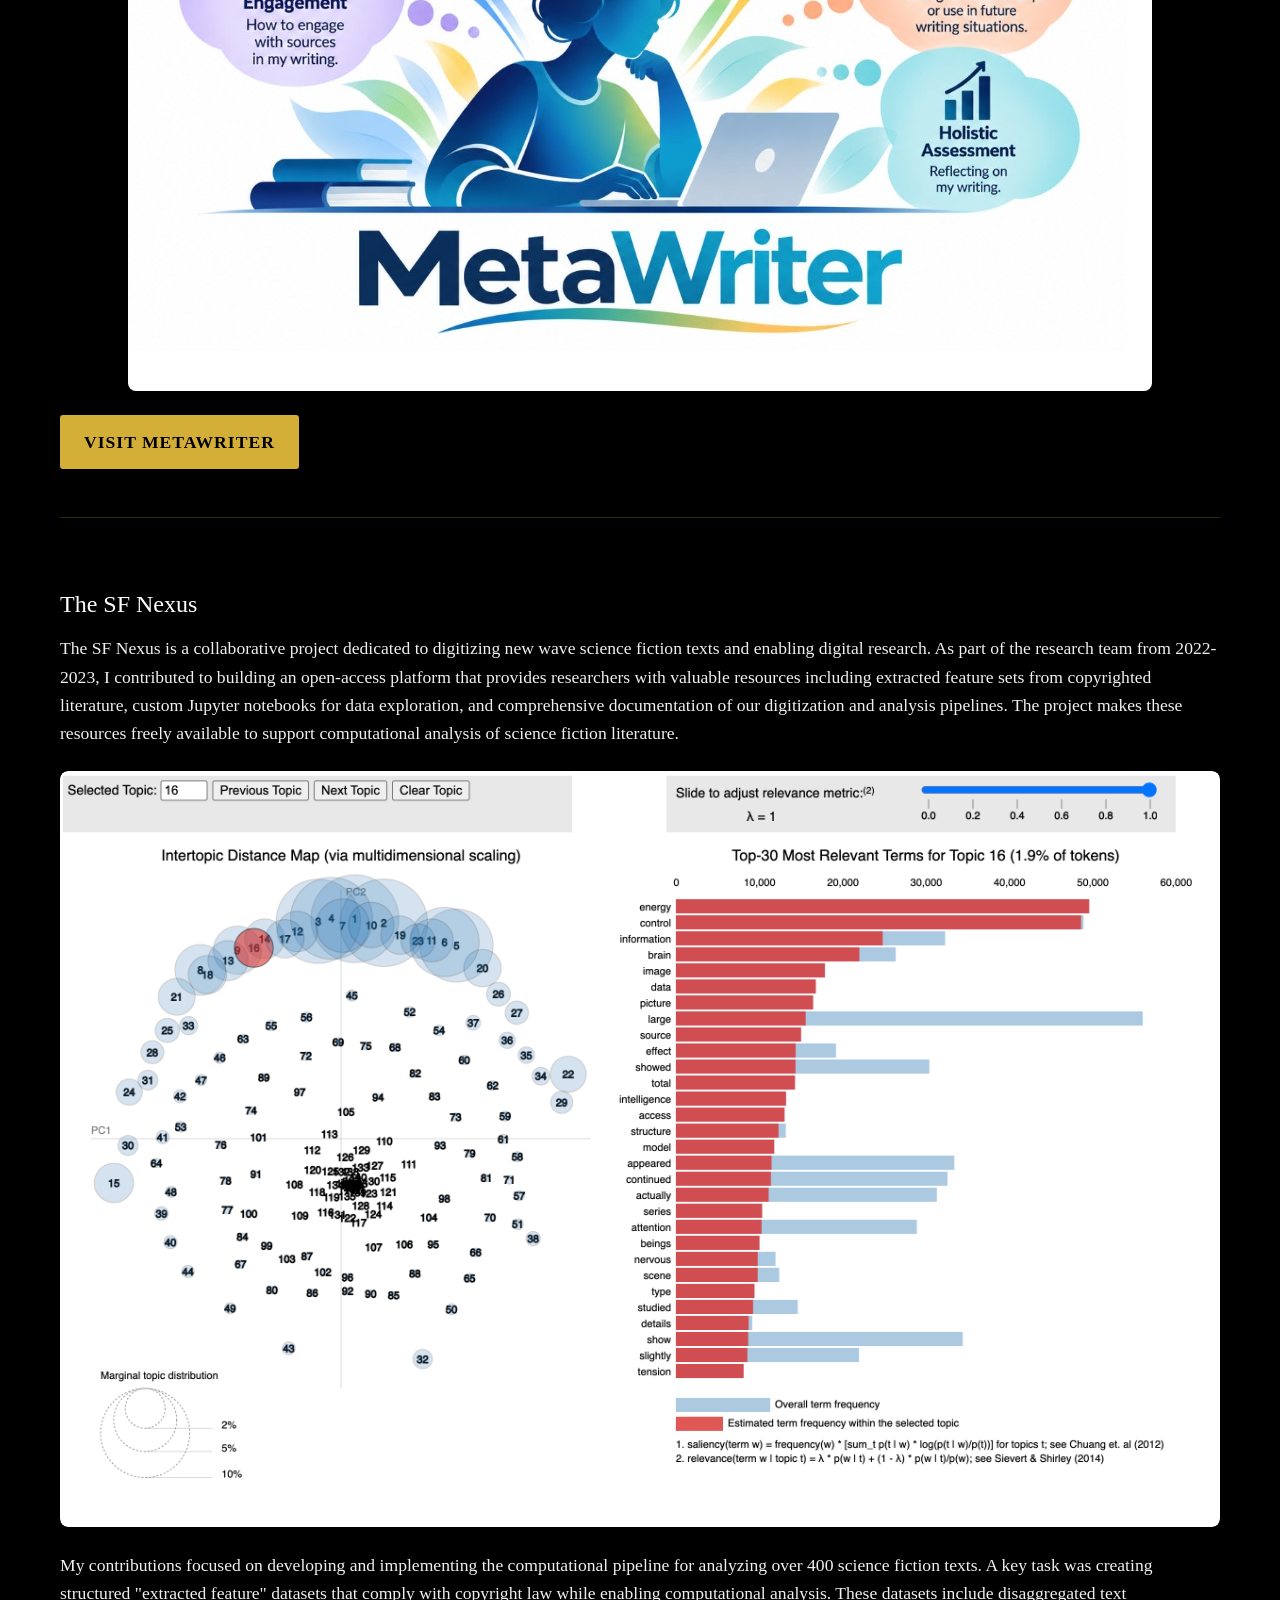
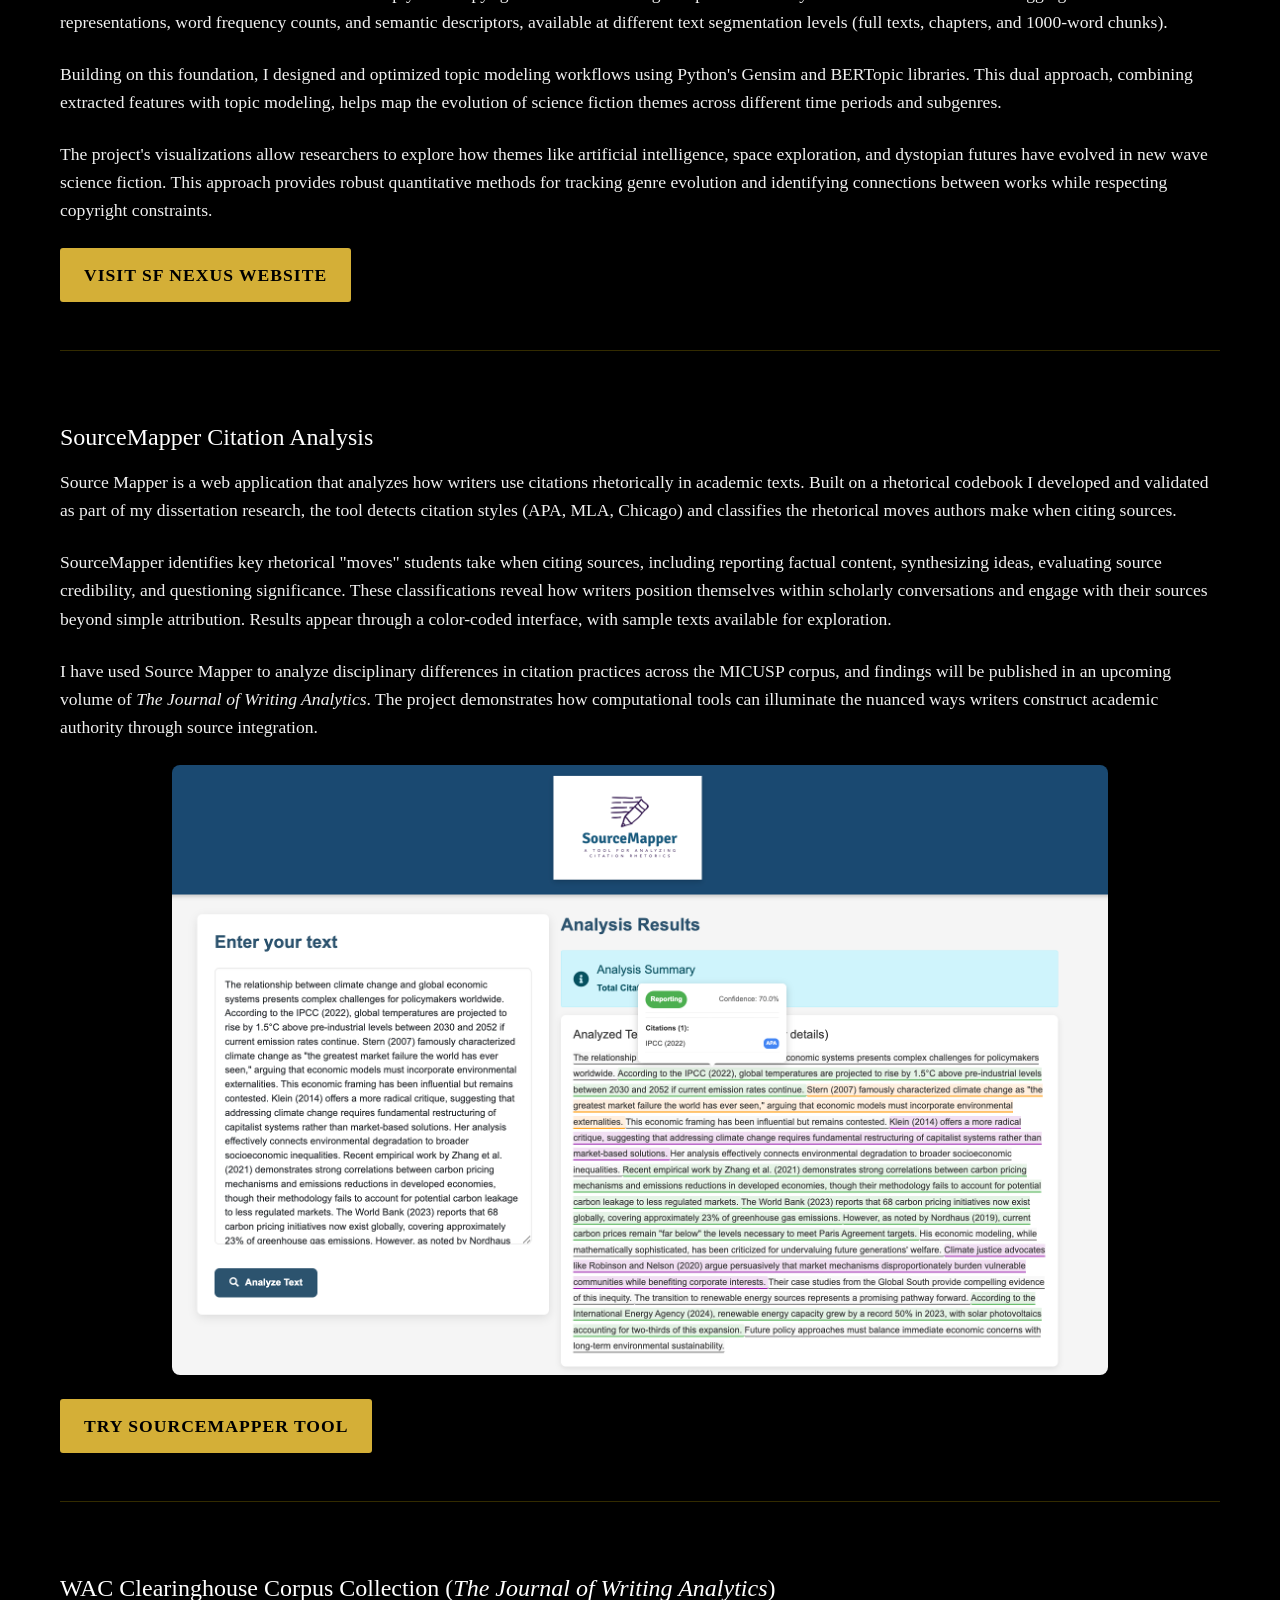
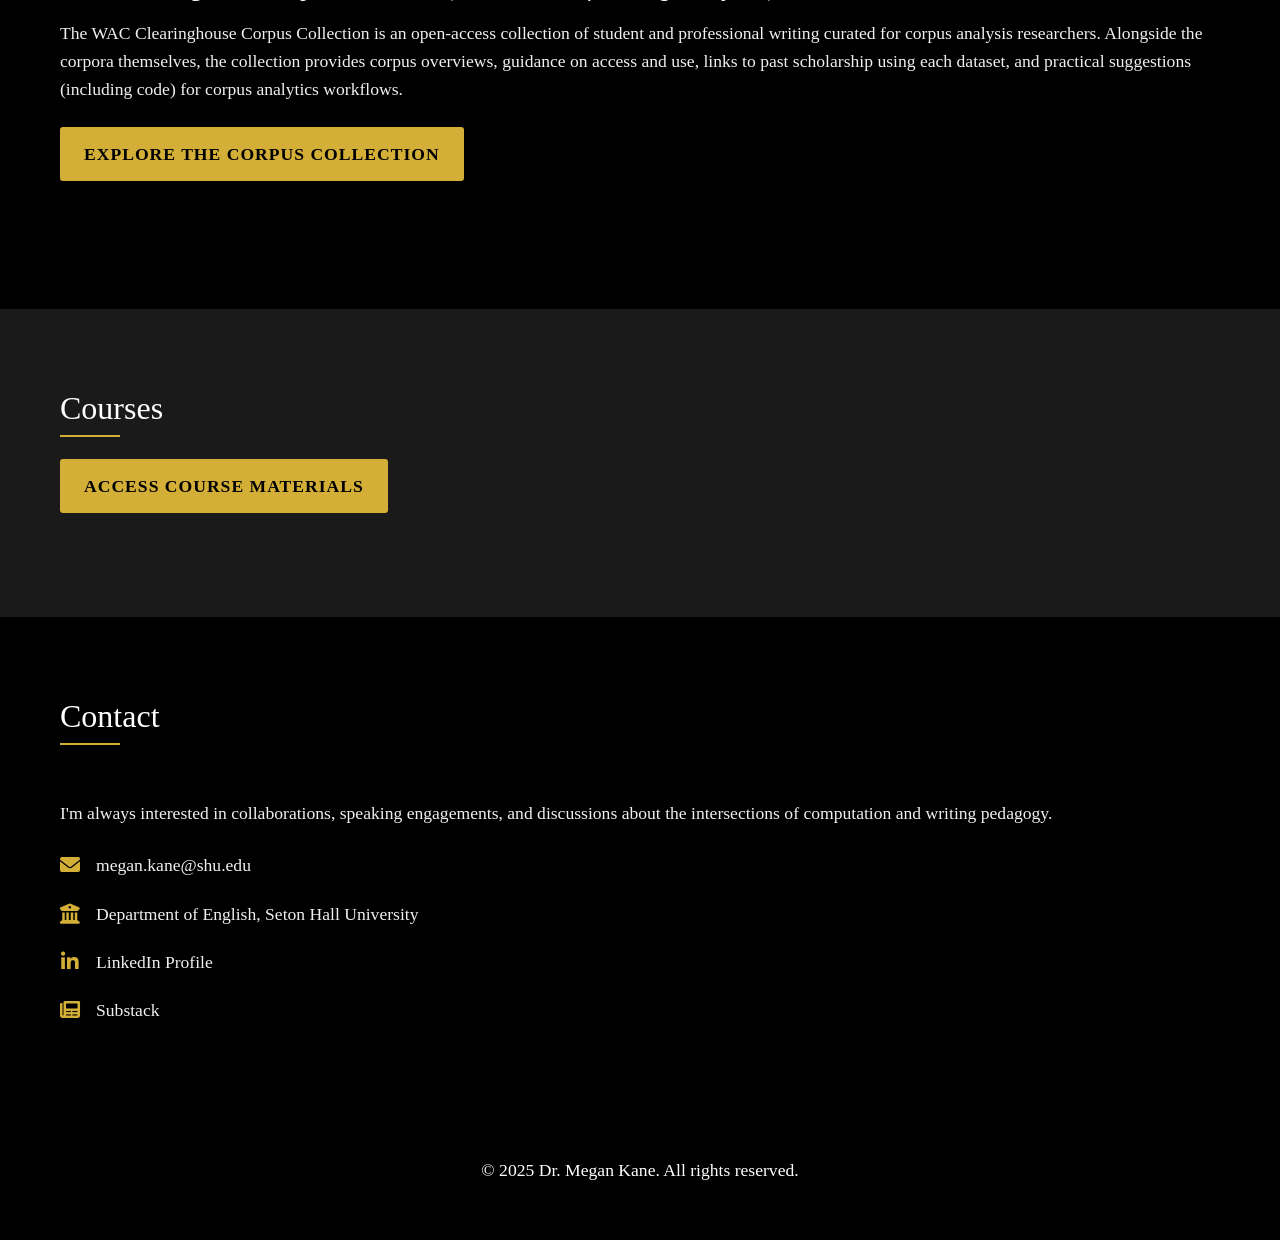
==== commit dd13caa3: "Update professional bio Revise the About section to reflect current research, applications, editoria" ====
--- a/index.html
+++ b/index.html
@@ -33,12 +33,12 @@
                     <img src="images/profile.jpeg" alt="Dr. Megan Kane" class="profile-image">
                 </div>
                 <div class="about-text">
-                    <p>Hello and welcome to my website! I am a Visiting Assistant Professor in the English Department at Seton Hall University, where I teach writing and research how emerging technologies, including AI, are shaping and complicating writing pedagogy.</p>
-                    <p>AI has become a particular focus of my work given how quickly it is entering writing classrooms. I have developed the AI Aware Writing Environment, a platform that allows instructors to set clear parameters around AI use while providing students with structured opportunities to receive AI-generated feedback. I am currently piloting this platform in writing courses and welcome more users; visit <a href="https://www.aawe.ai/" target="_blank">www.aawe.ai</a> for more information.</p>
-                    <p>I also study how students engage with sources (both traditional and AI generated) in their writing. This research started with my dissertation, where I created and validated a codebook for analyzing how first-year students use citations rhetorically. I have since turned that work into <a href="https://github.com/mkane968/citation-analysis-tool" target="_blank">Source Mapper</a>, a machine learning application that can analyze citation practices at scale and reveal how writers position themselves within academic conversations.</p>
-                    <p>In addition to my teaching and research, I am a recipient of the 2025-2026 <a href="https://wac.colostate.edu/about/fellowships/" target="_blank">WAC Clearinghouse Associate Publishers New Scholar Fellowship</a>, a 12-month editorial position that involves serving as Assistant Editor for the Journal of Writing Analytics and collaborating with researchers to launch the WAC Clearinghouse Collection of Writing Corpora.</p>
-                    <p>I teach first-year writing, literature, and grammar at Seton Hall, and I work as a faculty tutor in the Writing Center. I earned my PhD in English from Temple University and my BA in English Education from Elizabethtown College.</p>
-                    <p>Check out more about this work and my upcoming projects below. Feel free to reach out if you would like a copy of my CV.</p>
+                    <p>Hello and welcome to my website! I am a Visiting Assistant Professor in the English Department at Seton Hall University, where I teach writing and research how emerging technologies are shaping (and complicating) writing pedagogy.</p>
+                    <p>My research focuses on computational rhetoric and writing analytics, particularly how language patterns reveal the rhetorical choices writers make across different genres and contexts. I am interested in how computational tools can make these patterns more visible to researchers and students, offering new ways to examine how language shapes meaning, develops arguments, and engages audiences. This work has led me to develop two applications: <a href="https://sourcemapper.onrender.com/" target="_blank" rel="noopener noreferrer">SourceMapper</a>, which uses machine learning to classify the rhetorical functions of citations, and <a href="https://metawriter-platform.vercel.app/" target="_blank" rel="noopener noreferrer">MetaWriter</a>, which helps writers examine linguistic features related to argument development, rhetorical stance, and style. I incorporate these tools into my teaching to help students investigate patterns in their own writing and consider how their choices contribute to particular communicative purposes.</p>
+                    <p>A second major focus of my work is how generative AI is changing writing practices and pedagogy. I developed the <a href="https://www.aawe.ai/" target="_blank" rel="noopener noreferrer">AI-Aware Writing Environment (AAWE)</a>, a platform that allows instructors to configure AI feedback according to their assignment goals while giving students opportunities to critically evaluate AI-generated suggestions. Through classroom activities and research studies, I explore how students engage with feedback from different AI models, how that feedback influences their revisions, and how we can teach students to use emerging technologies without surrendering their own rhetorical judgment.</p>
+                    <p>In addition to my teaching and research, I was a recipient of the 2025–2026 <a href="https://wac.colostate.edu/about/fellowships/" target="_blank" rel="noopener noreferrer">WAC Clearinghouse Associate Publishers New Scholar Fellowship</a>, during which I helped launch the <a href="https://wacclearinghouse.org/jwa/corpora/" target="_blank" rel="noopener noreferrer">WAC Clearinghouse Collection of Writing Corpora</a>. I now support the 2026–2027 Charles Bazerman New Scholar Fellow in expanding the collection and serve as an Associate Editor for <em>The Journal of Writing Analytics</em>.</p>
+                    <p>At Seton Hall, I teach undergraduate writing and literature courses as well as graduate courses in Digital Text Methods and Professional and Technical Writing. I also serve as a faculty tutor in the Writing Center. I earned my Ph.D. in English from Temple University and my B.A. in English Education from Elizabethtown College.</p>
+                    <p>Explore my research, projects, and teaching materials below. I welcome opportunities for collaboration and am happy to share my CV upon request.</p>
                 </div>
             </div>
         </div>
@@ -122,14 +122,14 @@
                     <h3>SourceMapper Citation Analysis</h3>
                     <p>Source Mapper is a web application that analyzes how writers use citations rhetorically in academic texts. Built on a rhetorical codebook I developed and validated as part of my dissertation research, the tool detects citation styles (APA, MLA, Chicago) and classifies the rhetorical moves authors make when citing sources.</p>
                     <p>SourceMapper identifies key rhetorical "moves" students take when citing sources, including reporting factual content, synthesizing ideas, evaluating source credibility, and questioning significance. These classifications reveal how writers position themselves within scholarly conversations and engage with their sources beyond simple attribution. Results appear through a color-coded interface, with sample texts available for exploration.</p>
-                    <p>I have used Source Mapper to analyze disciplinary differences in citation practices across the MICUSP corpus, and findings will be published in an upcoming volume of the Journal of Writing Analytics. The project demonstrates how computational tools can illuminate the nuanced ways writers construct academic authority through source integration.</p>
+                    <p>I have used Source Mapper to analyze disciplinary differences in citation practices across the MICUSP corpus, and findings will be published in an upcoming volume of <em>The Journal of Writing Analytics</em>. The project demonstrates how computational tools can illuminate the nuanced ways writers construct academic authority through source integration.</p>
                     <div class="project-image">
                         <img src="images/SourceMapper_screenshot.png" alt="SourceMapper Citation Analysis screenshot" class="project-screenshot">
                     </div>
                     <p><a href="https://sourcemapper.onrender.com/" class="cta-button" target="_blank">Try SourceMapper Tool</a></p>
                 </div>
                 <div class="education-item">
-                    <h3>WAC Clearinghouse Corpus Collection (Journal of Writing Analytics)</h3>
+                    <h3>WAC Clearinghouse Corpus Collection (<em>The Journal of Writing Analytics</em>)</h3>
                     <p>The WAC Clearinghouse Corpus Collection is an open-access collection of student and professional writing curated for corpus analysis researchers. Alongside the corpora themselves, the collection provides corpus overviews, guidance on access and use, links to past scholarship using each dataset, and practical suggestions (including code) for corpus analytics workflows.</p>
                     <p><a href="https://wacclearinghouse.org/jwa/corpora/" class="cta-button" target="_blank" rel="noopener noreferrer">Explore the Corpus Collection</a></p>
                 </div>
